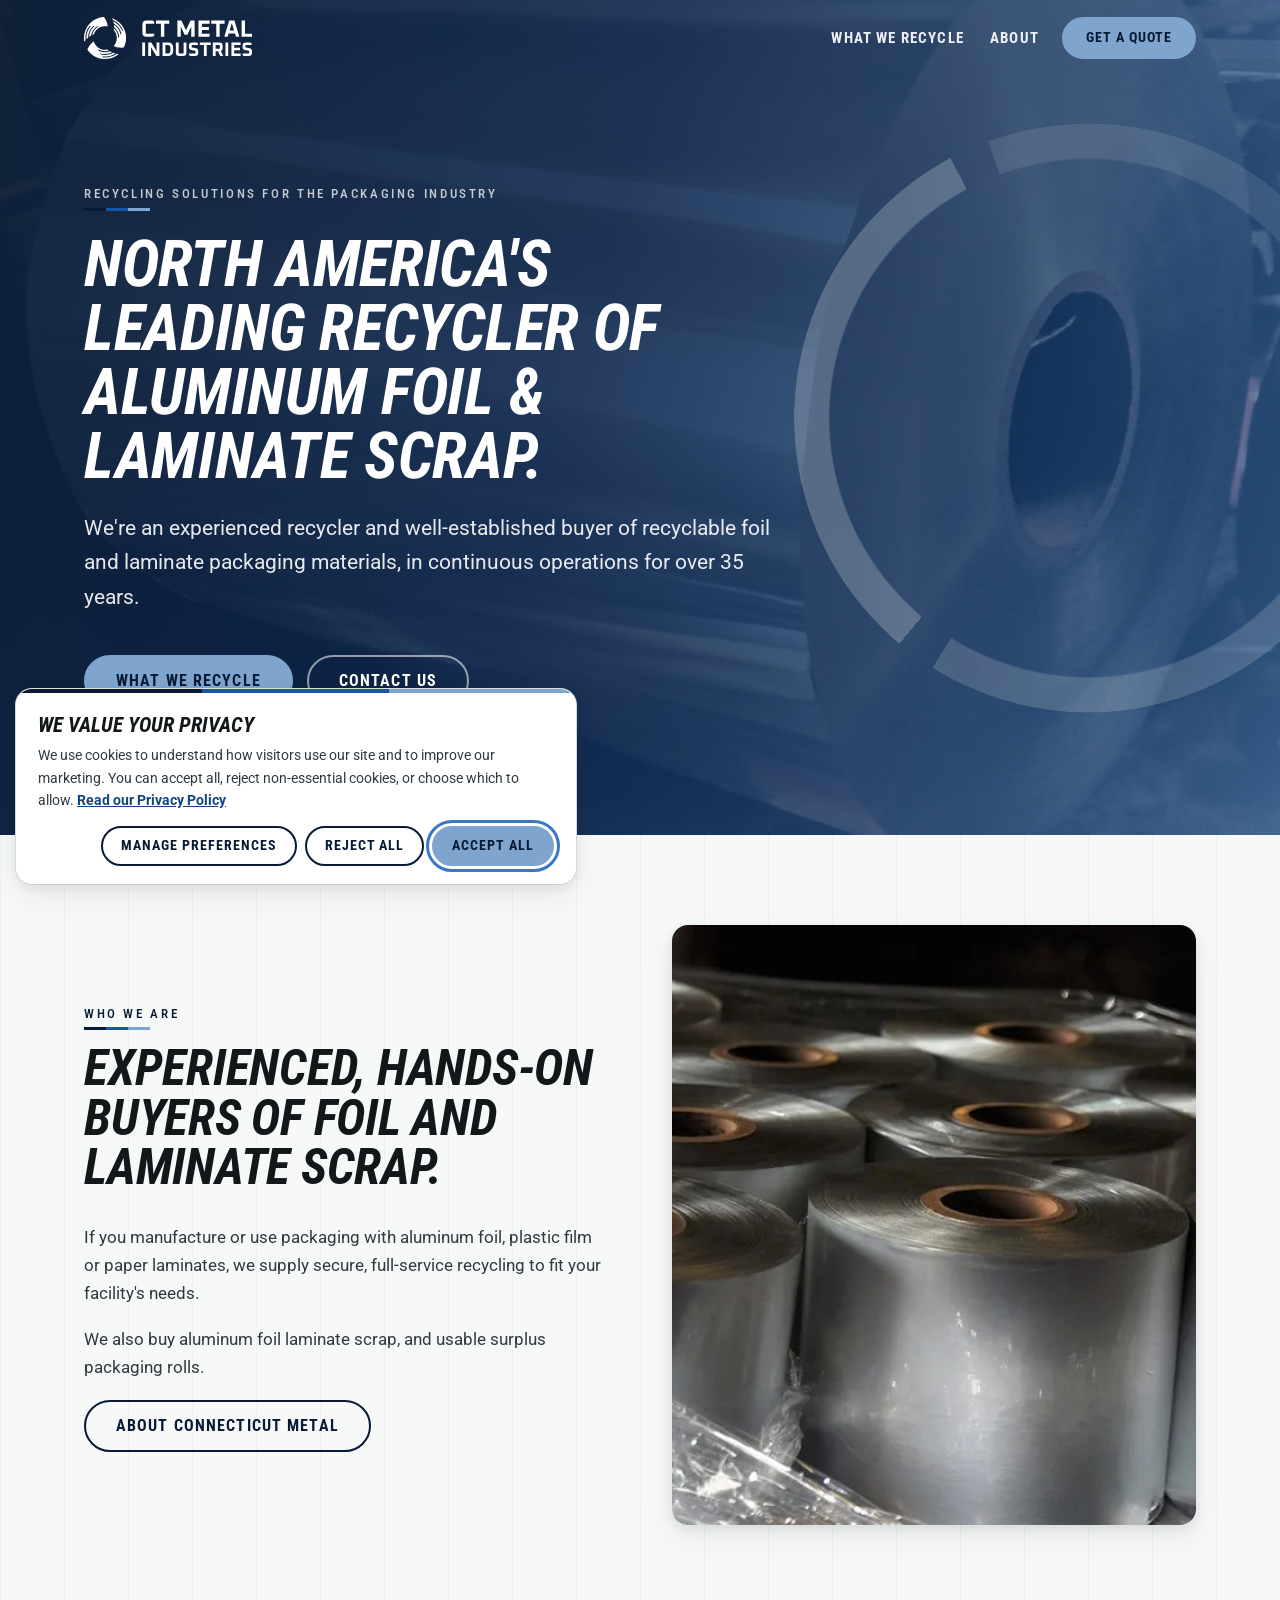
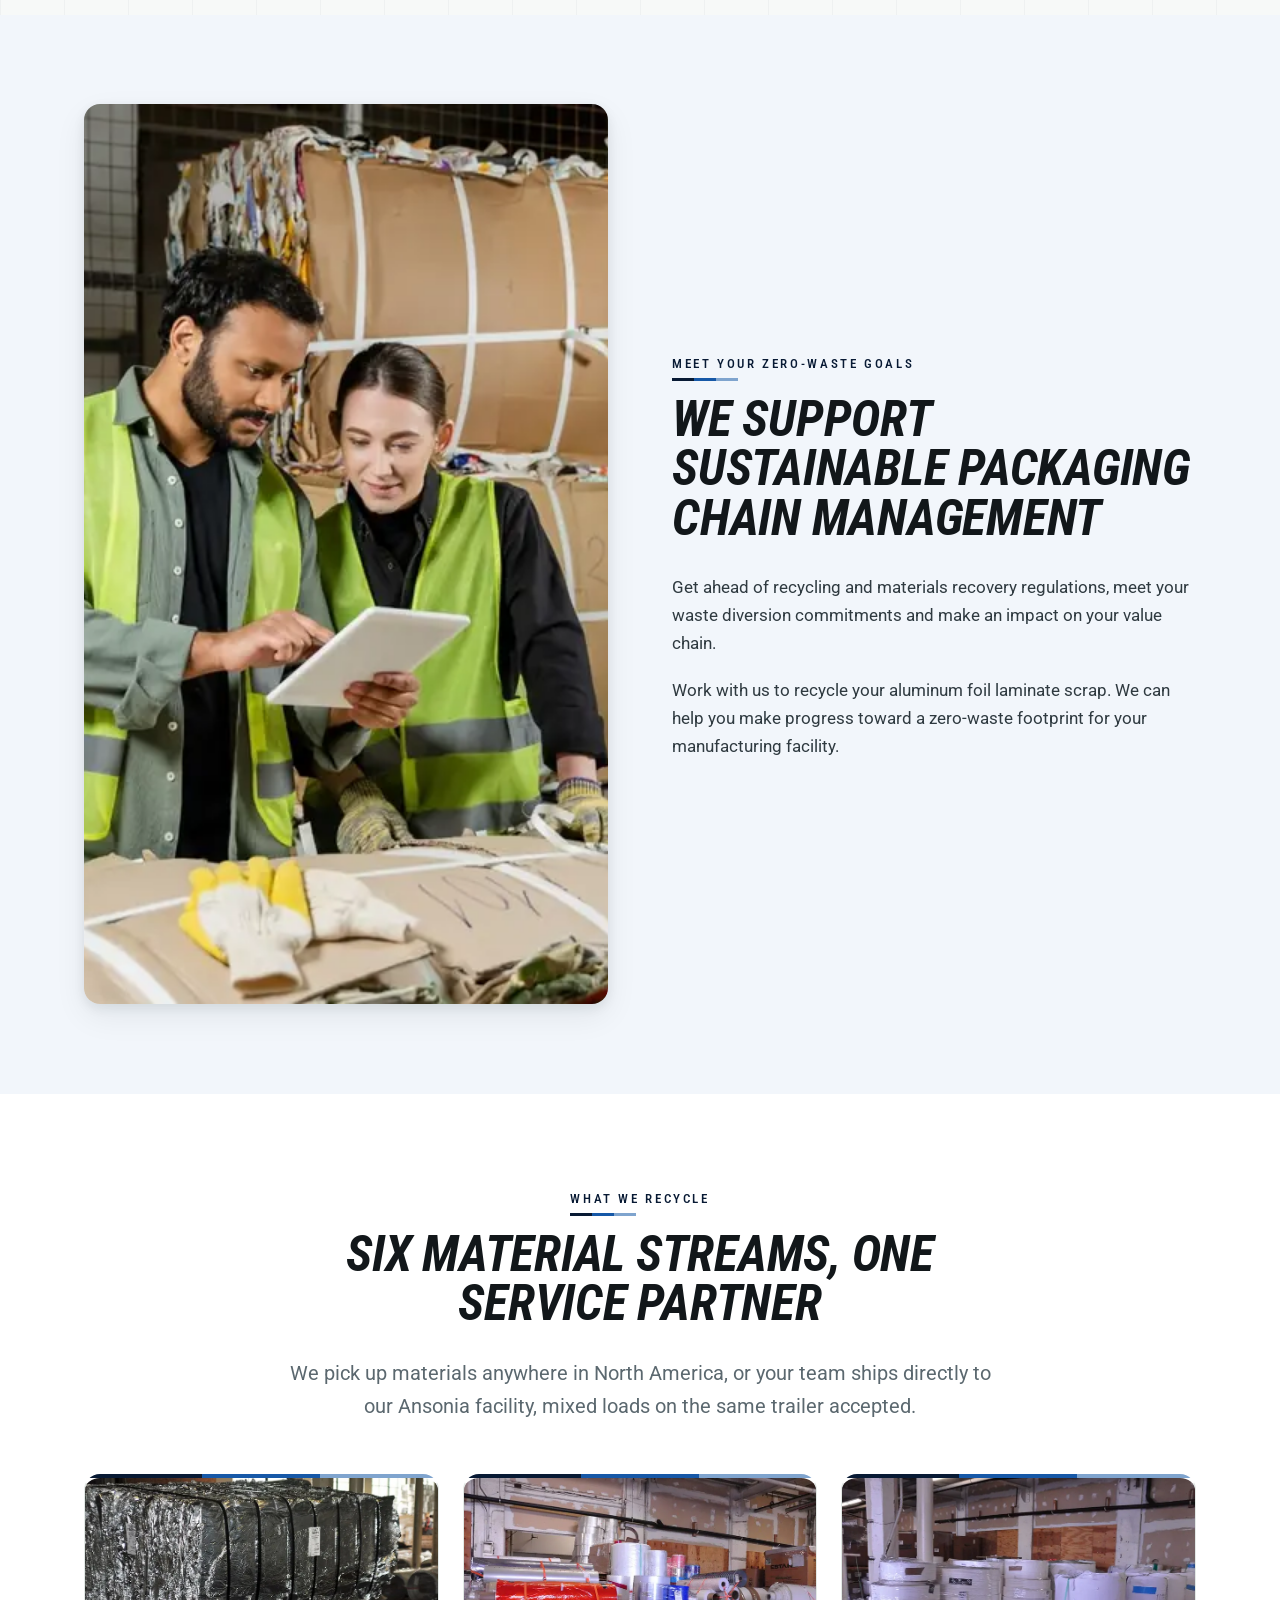
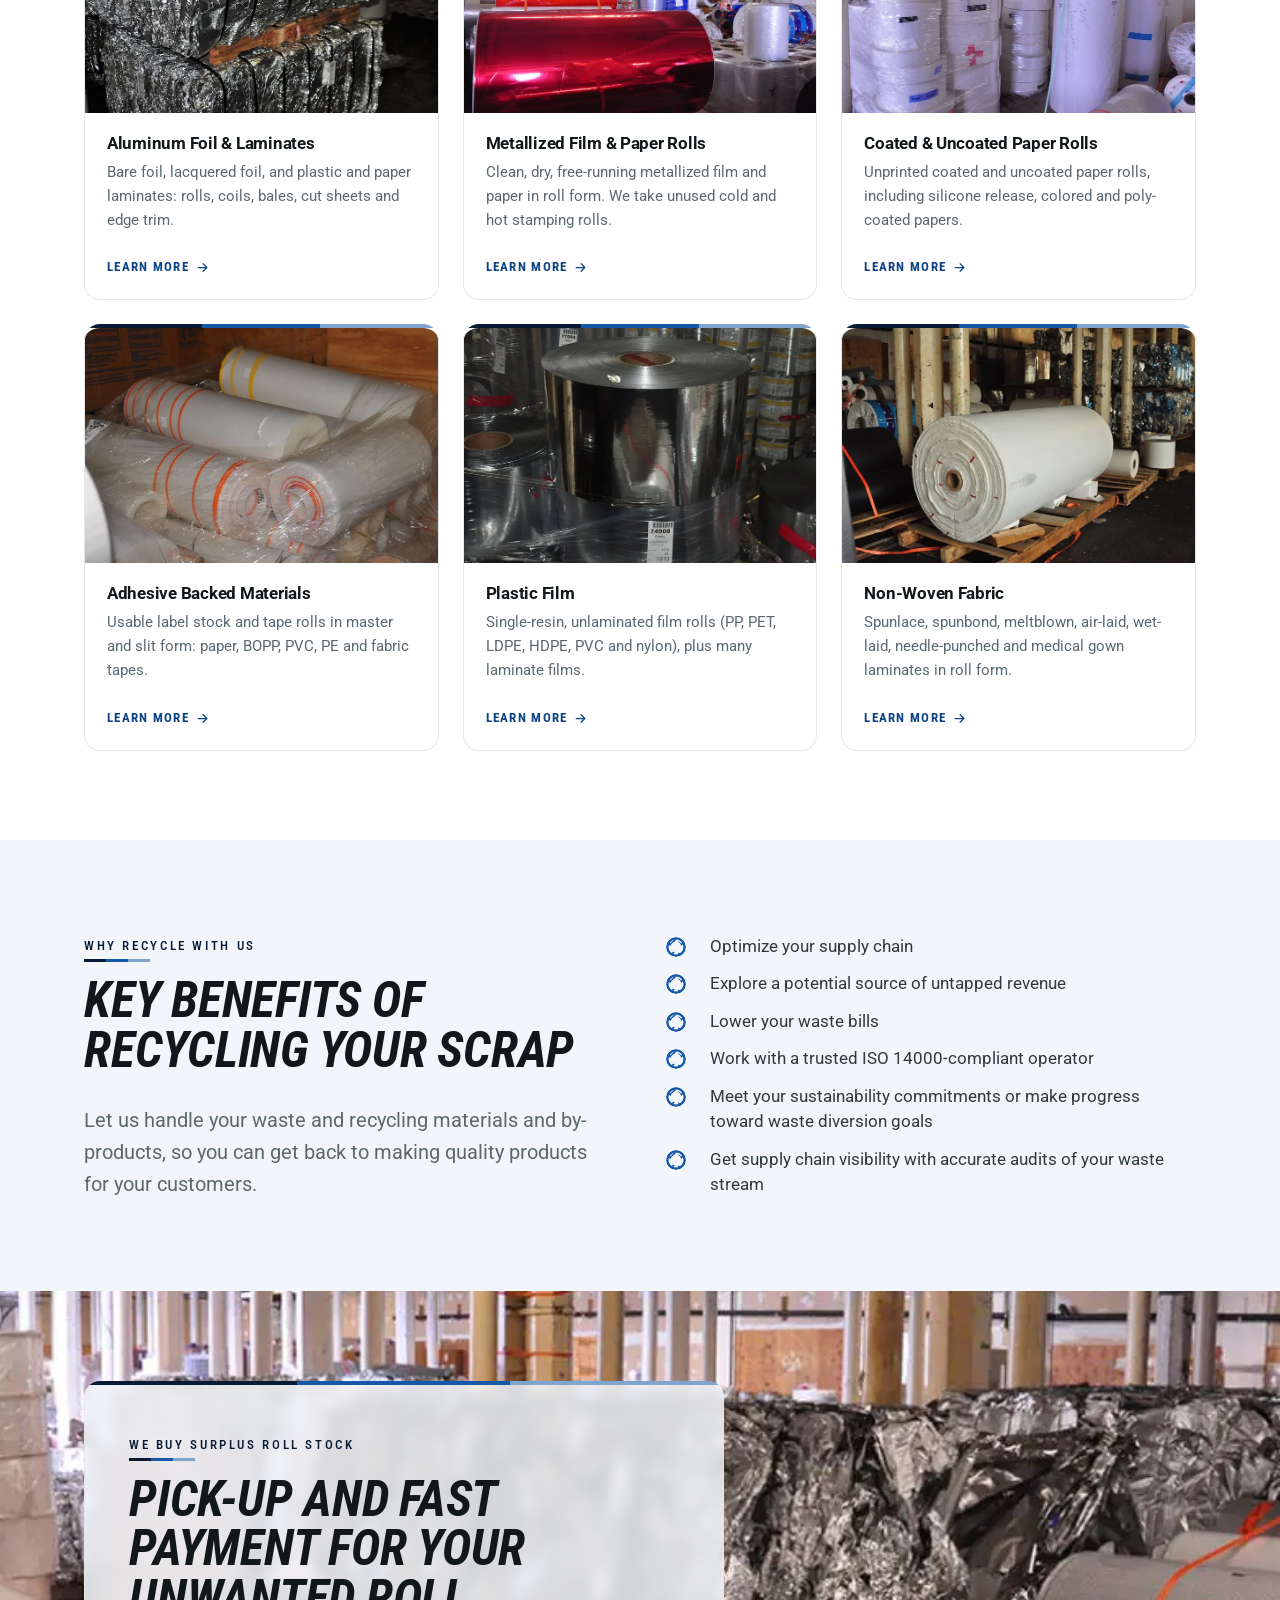
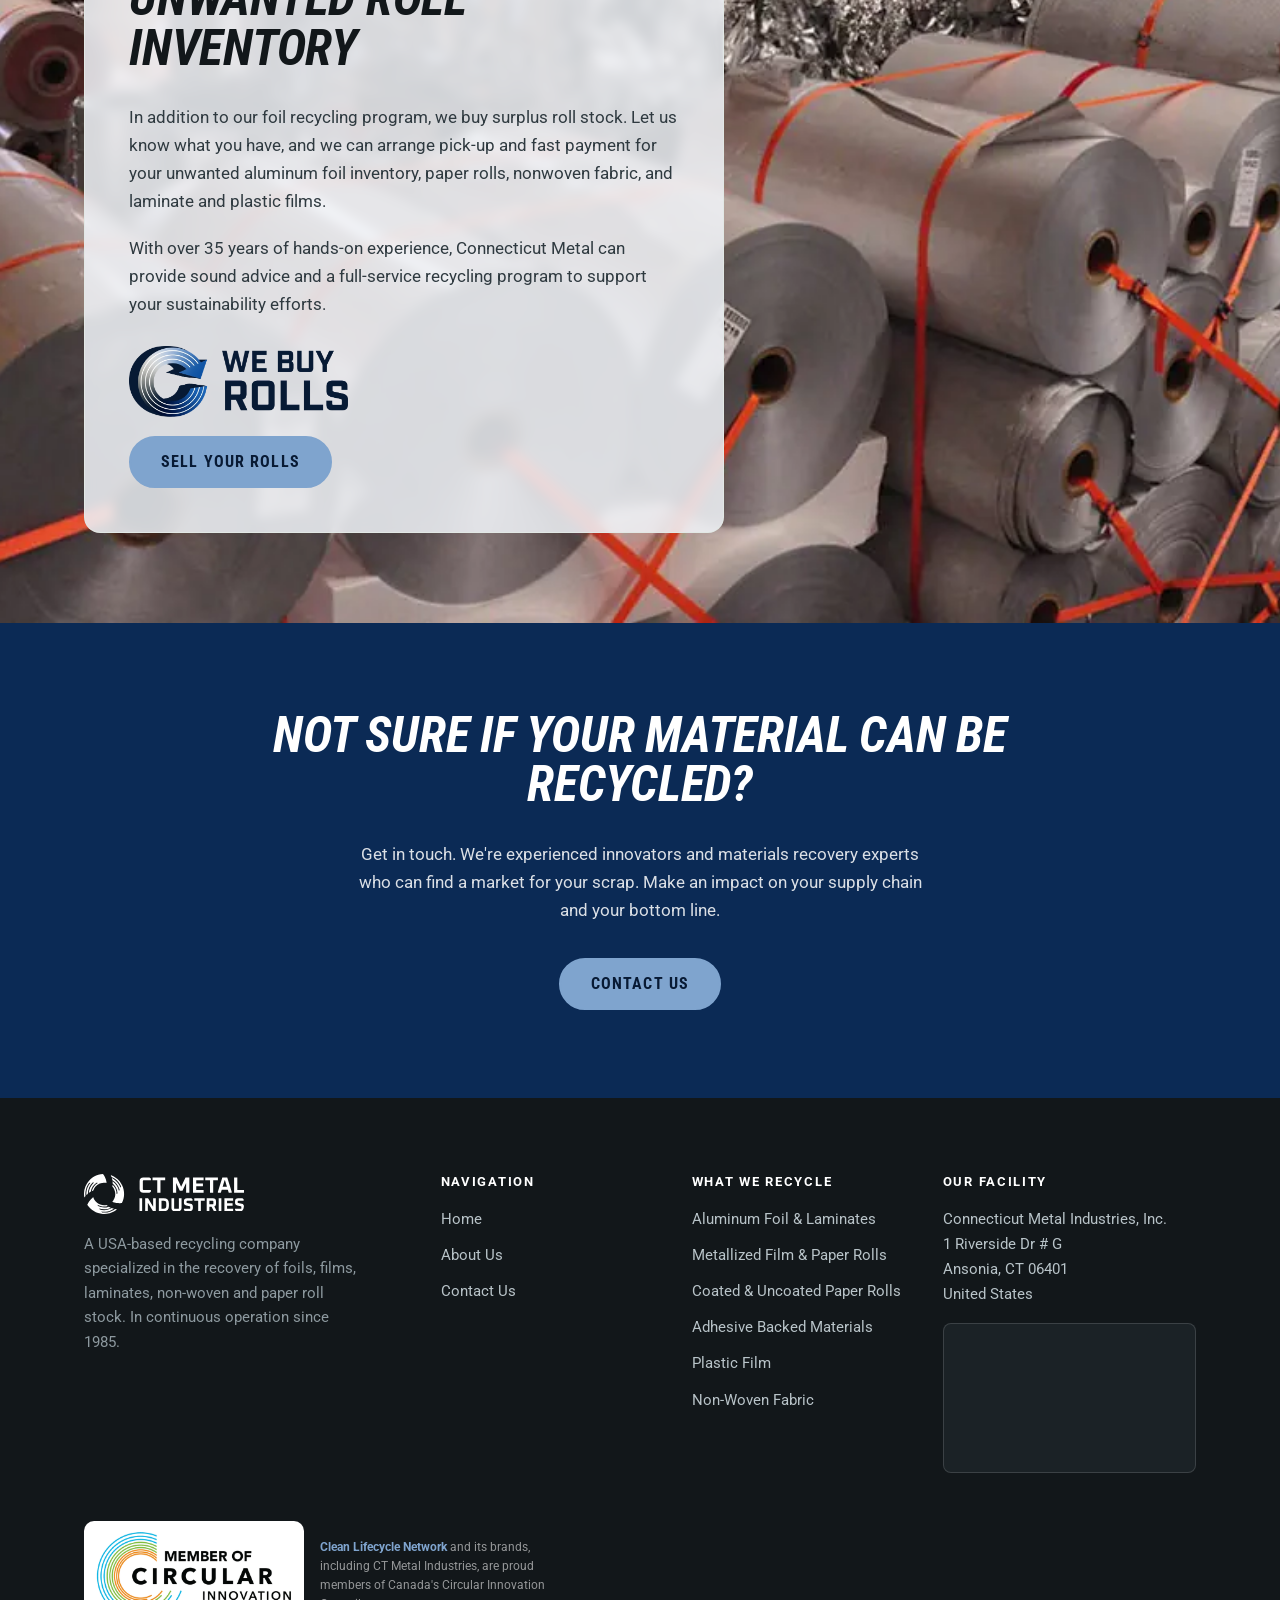
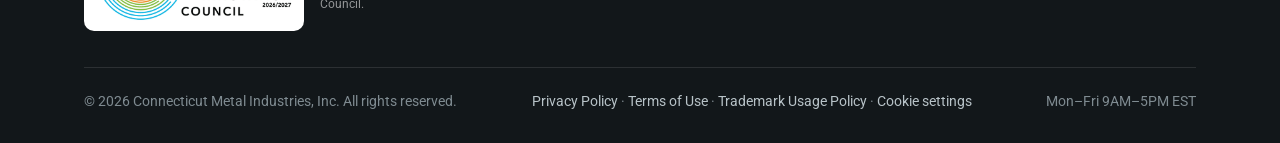
==== index.html @ dabd3f5a "Optimize images, fix Lighthouse findings and HubSpot error styling - Convert 46 photos to WebP sized" ====
<!DOCTYPE html>
<html lang="en">
<head>
<meta charset="utf-8">
<meta name="viewport" content="width=device-width, initial-scale=1">
<title>Aluminum Foil &amp; Laminate Recycling | CT Metal Industries</title>
<meta name="description" content="North America's leading recycler of aluminum foil and laminate scrap. We recover foil, film, paper and non-woven roll stock at our Ansonia, CT facility.">
<link rel="canonical" href="https://ctmetal.com/">
<meta property="og:type" content="website">
<meta property="og:site_name" content="CT Metal Industries">
<meta property="og:locale" content="en_US">
<meta property="og:title" content="Aluminum Foil &amp; Laminate Recycling | CT Metal Industries">
<meta property="og:description" content="North America's leading recycler of aluminum foil and laminate scrap. We recover foil, film, paper and non-woven roll stock at our Ansonia, CT facility.">
<meta property="og:url" content="https://ctmetal.com/">
<meta property="og:image" content="https://ctmetal.com/assets/img/og-image.jpg">
<meta property="og:image:width" content="1200">
<meta property="og:image:height" content="630">
<meta property="og:image:alt" content="CT Metal Industries: recycling solutions for the packaging industry">
<meta name="twitter:card" content="summary_large_image">
<meta name="twitter:title" content="Aluminum Foil &amp; Laminate Recycling | CT Metal Industries">
<meta name="twitter:description" content="North America's leading recycler of aluminum foil and laminate scrap. We recover foil, film, paper and non-woven roll stock at our Ansonia, CT facility.">
<meta name="twitter:image" content="https://ctmetal.com/assets/img/og-image.jpg">
<meta name="twitter:image:alt" content="CT Metal Industries: recycling solutions for the packaging industry">
<script type="application/ld+json">
{
  "@context": "https://schema.org",
  "@graph": [
    {
      "@type": [
        "Organization",
        "LocalBusiness"
      ],
      "@id": "https://ctmetal.com/#organization",
      "name": "Connecticut Metal Industries, Inc.",
      "alternateName": "CT Metal Industries",
      "url": "https://ctmetal.com/",
      "logo": "https://ctmetal.com/assets/img/icon-512.png",
      "image": "https://ctmetal.com/assets/img/og-image.jpg",
      "description": "Aluminum foil and laminate scrap recycler and buyer of foil, film, paper, non-woven and adhesive-backed roll stock.",
      "foundingDate": "1985",
      "founder": {
        "@type": "Person",
        "name": "Tom Mele",
        "jobTitle": "Founder and President"
      },
      "address": {
        "@type": "PostalAddress",
        "streetAddress": "1 Riverside Dr # G",
        "addressLocality": "Ansonia",
        "addressRegion": "CT",
        "postalCode": "06401",
        "addressCountry": "US"
      },
      "areaServed": "North America",
      "openingHoursSpecification": [
        {
          "@type": "OpeningHoursSpecification",
          "dayOfWeek": [
            "Monday",
            "Tuesday",
            "Wednesday",
            "Thursday",
            "Friday"
          ],
          "opens": "09:00",
          "closes": "17:00"
        }
      ],
      "sameAs": [
        "https://share.google/qVIx9EMf06MZnLXDO"
      ],
      "memberOf": {
        "@type": "Organization",
        "name": "Clean Lifecycle Network",
        "url": "https://www.clnenv.com"
      }
    },
    {
      "@type": "WebSite",
      "@id": "https://ctmetal.com/#website",
      "url": "https://ctmetal.com/",
      "name": "CT Metal Industries",
      "publisher": {
        "@id": "https://ctmetal.com/#organization"
      }
    }
  ]
}
</script>
<!-- Cookie consent: must load before the Google tag. HubSpot tracking loads from here after opt-in. -->
<script src="assets/js/consent.js?v=3026d7b6"></script>
<!-- Google tag (gtag.js) -->
<script async src="https://www.googletagmanager.com/gtag/js?id=G-C5FY2DNFJ9"></script>
<script>
  window.dataLayer = window.dataLayer || [];
  function gtag(){dataLayer.push(arguments);}
  gtag('js', new Date());
  gtag('config', 'G-C5FY2DNFJ9');
</script>
<link rel="preconnect" href="https://fonts.googleapis.com">
<link rel="preconnect" href="https://fonts.gstatic.com" crossorigin>
<link href="https://fonts.googleapis.com/css2?family=Roboto:wght@300;400;500;700;900&family=Roboto+Condensed:ital,wght@0,400;0,500;0,700;1,700&family=Roboto+Mono:wght@400;500;700&display=swap" rel="stylesheet">
<link rel="stylesheet" href="assets/css/styles.css?v=05bf1ddd">
<link rel="stylesheet" href="assets/css/brand.css?v=2f48b66b">
<link rel="icon" href="assets/img/favicon.svg" type="image/svg+xml">
<link rel="icon" href="assets/img/favicon-32.png" sizes="32x32" type="image/png">
<link rel="apple-touch-icon" href="assets/img/apple-touch-icon.png">

</head>
<body>
<a class="skip-link" href="#main">Skip to main content</a>
<header class="site-header site-header--overlay">
  <div class="wrap site-header__inner">
    <a class="brand" href="/" aria-label="CT Metal Industries, home"><img class="brand__light" src="assets/img/logo.svg" alt="CT Metal Industries" width="176" height="44"><img class="brand__dark" src="assets/img/logo-white.svg" alt="" aria-hidden="true" width="176" height="44"></a>
    <button class="nav__toggle" type="button" aria-expanded="false" aria-controls="site-nav" aria-label="Toggle navigation menu">
      <svg class="icon-open" viewBox="0 0 24 24" fill="none" stroke="currentColor" stroke-width="2" stroke-linecap="round" aria-hidden="true"><path d="M3 6h18M3 12h18M3 18h18"/></svg>
      <svg class="icon-close" viewBox="0 0 24 24" fill="none" stroke="currentColor" stroke-width="2" stroke-linecap="round" aria-hidden="true"><path d="M6 6l12 12M18 6L6 18"/></svg>
    </button>
    <nav class="site-nav" id="site-nav" aria-label="Main">
      <ul class="nav__list">
        <li><a href="/#recycle">What We Recycle</a></li>
        <li><a href="/about">About</a></li>
      </ul>
      <div class="nav__cta"><a class="btn btn--primary" href="/contact">Get a quote</a></div>
    </nav>
  </div>
</header>

<main id="main">

  <!-- HERO -->
  <section class="hero">
    <div class="hero__media"><img src="assets/img/hero-1400.webp" srcset="assets/img/hero.webp 800w, assets/img/hero-1400.webp 1400w, assets/img/hero-2000.webp 2000w" sizes="100vw" alt="" aria-hidden="true" width="2000" height="1435" fetchpriority="high"></div>
    <div class="wrap">
      <div class="hero__inner">
        <span class="eyebrow" style="color:rgba(255,255,255,.75);">Recycling solutions for the packaging industry</span>
        <h1>North America's leading recycler of aluminum foil &amp; laminate scrap.</h1>
        <p class="hero__sub">We're an experienced recycler and well-established buyer of recyclable foil and laminate packaging materials, in continuous operations for over 35 years.</p>
        <div class="hero__actions">
          <a class="btn btn--primary" href="#recycle">What we recycle</a>
          <a class="btn btn--ghost" href="/contact">Contact us</a>
        </div>
      </div>
    </div>
  </section>

  <!-- INTRO -->
  <section class="section section--tint">
    <div class="wrap">
      <div class="split">
        <div>
          <span class="eyebrow">Who we are</span>
          <h2>Experienced, hands-on buyers of foil and laminate scrap.</h2>
          <p>If you manufacture or use packaging with aluminum foil, plastic film or paper laminates, we supply secure, full-service recycling to fit your facility's needs.</p>
          <p>We also buy aluminum foil laminate scrap, and usable surplus packaging rolls.</p>
          <a class="btn btn--outline" href="/about">About Connecticut Metal</a>
        </div>
        <div class="split__media"><img src="assets/img/foil3.webp" alt="Rolls of aluminum foil scrap staged for recycling" width="800" height="600" loading="lazy"></div>
      </div>
    </div>
  </section>

  <!-- GOALS -->
  <section class="section section--green">
    <div class="wrap">
      <div class="split">
        <div class="split__media"><img src="assets/img/warehouse-team.webp" alt="Two workers in safety vests reviewing a tablet beside bales of recovered material in a warehouse" width="1200" height="900" loading="lazy"></div>
        <div>
          <span class="eyebrow">Meet your zero-waste goals</span>
          <h2>We support sustainable packaging chain management</h2>
          <p>Get ahead of recycling and materials recovery regulations, meet your waste diversion commitments and make an impact on your value chain.</p>
          <p>Work with us to recycle your aluminum foil laminate scrap. We can help you make progress toward a zero-waste footprint for your manufacturing facility.</p>
        </div>
      </div>
    </div>
  </section>

  <!-- WHAT WE RECYCLE -->
  <section class="section" id="recycle">
    <div class="wrap">
      <div class="section-head section-head--center">
        <span class="eyebrow">What We Recycle</span>
        <h2>Six Material Streams, One Service Partner</h2>
        <p class="lede">We pick up materials anywhere in North America, or your team ships directly to our Ansonia facility, mixed loads on the same trailer accepted.</p>
      </div>
      <div class="media-cards">
        <a class="mcard" href="/aluminum-foil-and-laminates">
          <div class="mcard__img"><img src="assets/img/foil2.webp" alt="Aluminum Foil & Laminates" width="600" height="400" loading="lazy"></div>
          <div class="mcard__body"><h3>Aluminum Foil &amp; Laminates</h3><p>Bare foil, lacquered foil, and plastic and paper laminates: rolls, coils, bales, cut sheets and edge trim.</p><span class="mcard__lk">Learn more <svg viewBox="0 0 24 24" fill="none" stroke="currentColor" stroke-width="2" stroke-linecap="round" stroke-linejoin="round" aria-hidden="true"><path d="M5 12h14M13 6l6 6-6 6"/></svg></span></div>
        </a>
        <a class="mcard" href="/metallized-film-and-paper-rolls">
          <div class="mcard__img"><img src="assets/img/plasticFilm1.webp" alt="Metallized Film & Paper Rolls" width="600" height="400" loading="lazy"></div>
          <div class="mcard__body"><h3>Metallized Film &amp; Paper Rolls</h3><p>Clean, dry, free-running metallized film and paper in roll form. We take unused cold and hot stamping rolls.</p><span class="mcard__lk">Learn more <svg viewBox="0 0 24 24" fill="none" stroke="currentColor" stroke-width="2" stroke-linecap="round" stroke-linejoin="round" aria-hidden="true"><path d="M5 12h14M13 6l6 6-6 6"/></svg></span></div>
        </a>
        <a class="mcard" href="/coated-and-uncoated-paper-rolls">
          <div class="mcard__img"><img src="assets/img/paper1.webp" alt="Coated & Uncoated Paper Rolls" width="600" height="400" loading="lazy"></div>
          <div class="mcard__body"><h3>Coated &amp; Uncoated Paper Rolls</h3><p>Unprinted coated and uncoated paper rolls, including silicone release, colored and poly-coated papers.</p><span class="mcard__lk">Learn more <svg viewBox="0 0 24 24" fill="none" stroke="currentColor" stroke-width="2" stroke-linecap="round" stroke-linejoin="round" aria-hidden="true"><path d="M5 12h14M13 6l6 6-6 6"/></svg></span></div>
        </a>
        <a class="mcard" href="/adhesive-backed-materials">
          <div class="mcard__img"><img src="assets/img/adhesive1.webp" alt="Adhesive Backed Materials" width="600" height="400" loading="lazy"></div>
          <div class="mcard__body"><h3>Adhesive Backed Materials</h3><p>Usable label stock and tape rolls in master and slit form: paper, BOPP, PVC, PE and fabric tapes.</p><span class="mcard__lk">Learn more <svg viewBox="0 0 24 24" fill="none" stroke="currentColor" stroke-width="2" stroke-linecap="round" stroke-linejoin="round" aria-hidden="true"><path d="M5 12h14M13 6l6 6-6 6"/></svg></span></div>
        </a>
        <a class="mcard" href="/plastic-film">
          <div class="mcard__img"><img src="assets/img/plasticFilm8.webp" alt="Plastic Film" width="600" height="400" loading="lazy"></div>
          <div class="mcard__body"><h3>Plastic Film</h3><p>Single-resin, unlaminated film rolls (PP, PET, LDPE, HDPE, PVC and nylon), plus many laminate films.</p><span class="mcard__lk">Learn more <svg viewBox="0 0 24 24" fill="none" stroke="currentColor" stroke-width="2" stroke-linecap="round" stroke-linejoin="round" aria-hidden="true"><path d="M5 12h14M13 6l6 6-6 6"/></svg></span></div>
        </a>
        <a class="mcard" href="/non-woven-fabric">
          <div class="mcard__img"><img src="assets/img/fabric1.webp" alt="Non-Woven Fabric" width="600" height="400" loading="lazy"></div>
          <div class="mcard__body"><h3>Non-Woven Fabric</h3><p>Spunlace, spunbond, meltblown, air-laid, wet-laid, needle-punched and medical gown laminates in roll form.</p><span class="mcard__lk">Learn more <svg viewBox="0 0 24 24" fill="none" stroke="currentColor" stroke-width="2" stroke-linecap="round" stroke-linejoin="round" aria-hidden="true"><path d="M5 12h14M13 6l6 6-6 6"/></svg></span></div>
        </a>
      </div>
    </div>
  </section>

  <!-- BENEFITS -->
  <section class="section section--green">
    <div class="wrap">
      <div class="two-col" style="align-items:center;">
        <div>
          <span class="eyebrow">Why Recycle with Us</span>
          <h2>Key Benefits of Recycling your Scrap</h2>
          <p class="lede">Let us handle your waste and recycling materials and by-products, so you can get back to making quality products for your customers.</p>
        </div>
        <ul class="list-check">
          <li><svg viewBox="0 0 24 24" fill="none" stroke="currentColor" stroke-width="3.2" stroke-linecap="round" stroke-linejoin="round" aria-hidden="true"><path d="M20 6L9 17l-5-5"/></svg> Optimize your supply chain</li>
          <li><svg viewBox="0 0 24 24" fill="none" stroke="currentColor" stroke-width="3.2" stroke-linecap="round" stroke-linejoin="round" aria-hidden="true"><path d="M20 6L9 17l-5-5"/></svg> Explore a potential source of untapped revenue</li>
          <li><svg viewBox="0 0 24 24" fill="none" stroke="currentColor" stroke-width="3.2" stroke-linecap="round" stroke-linejoin="round" aria-hidden="true"><path d="M20 6L9 17l-5-5"/></svg> Lower your waste bills</li>
          <li><svg viewBox="0 0 24 24" fill="none" stroke="currentColor" stroke-width="3.2" stroke-linecap="round" stroke-linejoin="round" aria-hidden="true"><path d="M20 6L9 17l-5-5"/></svg> Work with a trusted ISO 14000-compliant operator</li>
          <li><svg viewBox="0 0 24 24" fill="none" stroke="currentColor" stroke-width="3.2" stroke-linecap="round" stroke-linejoin="round" aria-hidden="true"><path d="M20 6L9 17l-5-5"/></svg> Meet your sustainability commitments or make progress toward waste diversion goals</li>
          <li><svg viewBox="0 0 24 24" fill="none" stroke="currentColor" stroke-width="3.2" stroke-linecap="round" stroke-linejoin="round" aria-hidden="true"><path d="M20 6L9 17l-5-5"/></svg> Get supply chain visibility with accurate audits of your waste stream</li>
        </ul>
      </div>
    </div>
  </section>

  <!-- SURPLUS -->
  <section class="section surplus">
    <div class="wrap">
      <div class="cta-block">
        <span class="eyebrow">We Buy Surplus roll stock</span>
        <h2>Pick-up and fast payment for your unwanted roll inventory</h2>
        <p>In addition to our foil recycling program, we buy surplus roll stock. Let us know what you have, and we can arrange pick-up and fast payment for your unwanted aluminum foil inventory, paper rolls, nonwoven fabric, and laminate and plastic films.</p>
        <p>With over 35 years of hands-on experience, Connecticut Metal can provide sound advice and a full-service recycling program to support your sustainability efforts.</p>
        <div class="cta-block__action">
          <a class="wbr-logo" href="https://www.webuyrolls.com/" target="_blank" rel="noopener"><img src="assets/img/we-buy-rolls-logo.webp" alt="We Buy Rolls (opens in a new window)" width="800" height="263" loading="lazy"></a>
          <a class="btn btn--primary" href="https://www.webuyrolls.com/" target="_blank" rel="noopener">Sell your rolls<span class="visually-hidden"> (opens in a new window)</span></a>
        </div>
      </div>
    </div>
  </section>

  <section class="cta-band">
    <div class="wrap wrap--narrow">
      <h2>Not sure if your material can be recycled?</h2>
      <p>Get in touch. We're experienced innovators and materials recovery experts who can find a market for your scrap. Make an impact on your supply chain and your bottom line.</p>
      <div class="cta-band__actions">
        <a class="btn btn--primary" href="/contact#quote">Contact us</a>
      </div>
    </div>
  </section>
</main>

<footer class="site-footer">
  <div class="wrap">
    <div class="footer__grid">
      <div class="footer__brand">
        <img class="footer__logo--white" src="assets/img/logo-white.svg" alt="CT Metal Industries" width="160" height="40" loading="lazy">
        <p>A USA-based recycling company specialized in the recovery of foils, films, laminates, non-woven and paper roll stock. In continuous operation since 1985.</p>
      </div>
      <div>
        <h3>Navigation</h3>
        <ul>
          <li><a href="/">Home</a></li>
          <li><a href="/about">About Us</a></li>
          <li><a href="/contact">Contact Us</a></li>
        </ul>
      </div>
      <div>
        <h3>What we recycle</h3>
        <ul>
          <li><a href="/aluminum-foil-and-laminates">Aluminum Foil &amp; Laminates</a></li>
          <li><a href="/metallized-film-and-paper-rolls">Metallized Film &amp; Paper Rolls</a></li>
          <li><a href="/coated-and-uncoated-paper-rolls">Coated &amp; Uncoated Paper Rolls</a></li>
          <li><a href="/adhesive-backed-materials">Adhesive Backed Materials</a></li>
          <li><a href="/plastic-film">Plastic Film</a></li>
          <li><a href="/non-woven-fabric">Non-Woven Fabric</a></li>
        </ul>
      </div>
      <div>
        <h3>Our Facility</h3>
        <address>Connecticut Metal Industries, Inc.<br>1 Riverside Dr # G<br>Ansonia, CT 06401<br>United States</address>
        <iframe class="footer__map" title="Map of Connecticut Metal Industries, Inc., 1 Riverside Dr # G, Ansonia, CT" src="https://maps.google.com/maps?q=1+Riverside+Dr+%23+G,+Ansonia,+CT+06401,+United+States&amp;z=15&amp;output=embed" loading="lazy" referrerpolicy="no-referrer-when-downgrade"></iframe>
      </div>
    </div>
    <div class="footer__network">
      <div class="footer__network-badge">
        <img src="assets/img/circular-innovation-council-member.png" alt="Member of Circular Innovation Council 2026/2027" width="640" height="300" loading="lazy">
        <p><a href="https://clnenv.com" target="_blank" rel="noopener">Clean Lifecycle Network<span class="visually-hidden"> (opens in a new window)</span></a> and its brands, including CT Metal Industries, are proud members of Canada's Circular Innovation Council.</p>
      </div>
    </div>
    <div class="footer__bottom">
      <span>&copy; <span id="year">2026</span> Connecticut Metal Industries, Inc. All rights reserved.</span>
      <span class="footer__legal-links"><a href="/privacy-policy">Privacy Policy</a> &middot; <a href="/terms-of-use">Terms of Use</a> &middot; <a href="/trademark-usage-policy">Trademark Usage Policy</a> &middot; <button type="button" class="footer__cookie-link" data-cookie-settings>Cookie settings</button></span>
      <span>Mon&ndash;Fri 9AM&ndash;5PM EST</span>
    </div>
  </div>
</footer>
<script src="assets/js/main.js?v=e0b4fc1c"></script>
<script>document.getElementById('year').textContent = new Date().getFullYear();</script>
</body>
</html>
---- assets/css/styles.css ----
/* ===========================================================
   Min-Tech — shared stylesheet
   =========================================================== */

/* ---------- Design tokens ---------- */
:root {
  --green-900: #00301d;
  --green-800: #004b2d;
  --green-700: #00693e;
  --green-600: #008951;   /* brand green, sampled from logo */
  --green-500: #17a366;
  --green-100: #e4f4ec;
  --green-50:  #f2faf6;

  --ink-900: #12171a;
  --ink-700: #2f3a40;
  --ink-500: #5b686f;
  --ink-300: #97a3a9;
  --line:    #e2e8e5;

  --paper:   #ffffff;
  --paper-2: #f7f9f8;

  --font: "Roboto", -apple-system, BlinkMacSystemFont, "Segoe UI", Arial, sans-serif;
  --font-cond: "Roboto Condensed", "Roboto", Arial Narrow, sans-serif;

  --wrap: 1160px;
  --gutter: 24px;
  --radius: 10px;
  --radius-lg: 16px;

  --shadow-sm: 0 1px 2px rgba(18,23,26,.06), 0 2px 8px rgba(18,23,26,.05);
  --shadow-md: 0 4px 12px rgba(18,23,26,.08), 0 12px 32px rgba(18,23,26,.07);

  --header-h: 76px;

  /* hero / page-hero scrim (override per brand) */
  --scrim-a: rgba(0,42,26,.94); --scrim-b: rgba(0,60,37,.86); --scrim-c: rgba(0,80,49,.62);
  --pscrim-a: rgba(0,48,29,.93); --pscrim-b: rgba(0,88,54,.78);
}

/* ---------- Reset / base ---------- */
*, *::before, *::after { box-sizing: border-box; }
html { scroll-behavior: smooth; -webkit-text-size-adjust: 100%; scroll-padding-top: calc(var(--header-h) + 16px); }
body {
  margin: 0;
  font-family: var(--font);
  font-size: 17px;
  line-height: 1.65;
  color: var(--ink-700);
  background: var(--paper);
  -webkit-font-smoothing: antialiased;
}
img { max-width: 100%; display: block; }
a { color: var(--green-700); }

h1, h2, h3, h4 {
  font-family: var(--font);
  color: var(--ink-900);
  line-height: 1.18;
  margin: 0 0 .6em;
  font-weight: 700;
  letter-spacing: -0.015em;
}
h1 { font-size: clamp(2.1rem, 1.3rem + 3.4vw, 3.5rem); }
h2 { font-size: clamp(1.6rem, 1.15rem + 1.9vw, 2.35rem); }
h3 { font-size: clamp(1.15rem, 1rem + .6vw, 1.4rem); }
p { margin: 0 0 1.1em; }
p:last-child { margin-bottom: 0; }

:focus-visible {
  outline: 3px solid var(--green-500);
  outline-offset: 3px;
  border-radius: 4px;
}

.skip-link {
  position: absolute; left: -9999px; top: 0; z-index: 200;
  background: var(--green-700); color: #fff;
  padding: 12px 20px; font-weight: 500; border-radius: 0 0 8px 0;
}
.skip-link:focus { left: 0; }

/* ---------- Layout helpers ---------- */
.wrap { width: 100%; max-width: var(--wrap); margin-inline: auto; padding-inline: var(--gutter); }
.wrap--narrow { max-width: 820px; }
.section { padding: clamp(56px, 7vw, 96px) 0; }
.section--tint { background: var(--paper-2); }
.section--green { background: var(--green-50); }

.eyebrow {
  display: inline-block;
  font-size: .8rem; font-weight: 700; letter-spacing: .14em;
  text-transform: uppercase; color: var(--green-700);
  margin-bottom: 14px;
}
.lede { font-size: clamp(1.05rem, 1rem + .35vw, 1.22rem); color: var(--ink-500); }

.section-head { max-width: 720px; margin-bottom: clamp(32px, 4vw, 52px); }
.section-head--center { margin-inline: auto; text-align: center; }

/* ---------- Buttons ---------- */
.btn {
  display: inline-flex; align-items: center; gap: 10px;
  font: 500 1rem/1 var(--font);
  padding: 15px 28px; border-radius: 8px;
  text-decoration: none; border: 2px solid transparent;
  cursor: pointer; transition: background .18s ease, color .18s ease, border-color .18s ease, transform .18s ease;
}
.btn:hover { transform: translateY(-1px); }
.btn--primary { background: var(--green-600); color: #fff; }
.btn--primary:hover { background: var(--green-700); }
.btn--ghost { background: transparent; color: #fff; border-color: rgba(255,255,255,.6); }
.btn--ghost:hover { background: rgba(255,255,255,.14); border-color: #fff; }
.btn--outline { background: transparent; color: var(--green-700); border-color: var(--green-600); }
.btn--outline:hover { background: var(--green-600); color: #fff; }

/* ===========================================================
   Header / navigation
   =========================================================== */
.site-header {
  position: sticky; top: 0; z-index: 100;
  /* frosted glass */
  background: rgba(255,255,255,.62);
  -webkit-backdrop-filter: saturate(185%) blur(18px);
  backdrop-filter: saturate(185%) blur(18px);
  border-bottom: 1px solid rgba(226,232,229,.7);
  box-shadow: 0 1px 24px rgba(18,23,26,.05);
  transition: background .3s ease, border-color .3s ease, box-shadow .3s ease;
}
/* Over-the-hero state: header floats transparently until the user scrolls */
.site-header--overlay {
  position: fixed; left: 0; right: 0; top: 0;
  background: transparent;
  -webkit-backdrop-filter: none; backdrop-filter: none;
  border-bottom-color: transparent;
  box-shadow: none;
}
.site-header--overlay .nav__list a { color: rgba(255,255,255,.92); }
.site-header--overlay .nav__list a:hover { color: #fff; }
.site-header--overlay .nav__list a[aria-current="page"] { color: #fff; }
.site-header--overlay .nav__toggle { color: #fff; border-color: rgba(255,255,255,.45); }
.site-header--overlay .brand img {
  background: rgba(255,255,255,.92); padding: 5px 9px; border-radius: 5px;
}
/* Scrolled: glass kicks in */
.site-header.is-stuck {
  position: fixed;
  background: rgba(255,255,255,.62);
  -webkit-backdrop-filter: saturate(185%) blur(18px);
  backdrop-filter: saturate(185%) blur(18px);
  border-bottom-color: rgba(226,232,229,.7);
  box-shadow: 0 1px 24px rgba(18,23,26,.05);
}
.site-header.is-stuck .nav__list a { color: var(--ink-700); }
.site-header.is-stuck .nav__list a:hover { color: var(--green-700); }
.site-header.is-stuck .nav__list a[aria-current="page"] { color: var(--green-700); }
.site-header.is-stuck .nav__toggle { color: var(--ink-900); border-color: var(--line); }
.site-header.is-stuck .brand img { background: none; padding: 0; }

/* Fallback for browsers without backdrop-filter */
@supports not ((backdrop-filter: blur(1px)) or (-webkit-backdrop-filter: blur(1px))) {
  .site-header, .site-header.is-stuck { background: rgba(255,255,255,.97); }
}
.site-header__inner {
  display: flex; align-items: center; justify-content: space-between;
  gap: 24px; height: var(--header-h);
}
.brand { display: flex; align-items: center; flex-shrink: 0; }
.brand img { height: 42px; width: auto; }

.nav__toggle {
  display: none; align-items: center; justify-content: center;
  width: 44px; height: 44px; padding: 0;
  background: none; border: 1px solid var(--line); border-radius: 8px;
  cursor: pointer; color: var(--ink-900);
}
.nav__toggle svg { width: 22px; height: 22px; }
.nav__toggle .icon-close { display: none; }
.nav__toggle[aria-expanded="true"] .icon-open { display: none; }
.nav__toggle[aria-expanded="true"] .icon-close { display: block; }

.site-nav { display: flex; align-items: center; }
.nav__list {
  display: flex; align-items: center; gap: 4px;
  list-style: none; margin: 0; padding: 0;
}
.nav__list a {
  display: block; padding: 10px 14px; border-radius: 7px;
  font-size: .97rem; font-weight: 500; text-decoration: none;
  color: var(--ink-700); white-space: nowrap;
  transition: color .16s ease, background .16s ease;
}
.nav__list a:hover { color: var(--green-700); }
.nav__list a[aria-current="page"] { color: var(--green-700); font-weight: 700; }
.nav__cta { margin-left: 12px; }
.nav__cta .btn { padding: 12px 22px; font-size: .95rem; white-space: nowrap; }

@media (max-width: 900px) {
  .nav__toggle { display: inline-flex; }
  .site-nav {
    position: absolute; left: 0; right: 0; top: 100%;
    background: rgba(255,255,255,.93);
    -webkit-backdrop-filter: saturate(185%) blur(20px);
    backdrop-filter: saturate(185%) blur(20px);
    border-bottom: 1px solid var(--line);
    box-shadow: var(--shadow-md);
    display: none; padding: 12px var(--gutter) 22px;
  }
  .site-nav.is-open { display: block; }
  .site-header--overlay .site-nav.is-open .nav__list a { color: var(--ink-700); }
  .site-header--overlay .site-nav.is-open .nav__list a[aria-current="page"] { color: var(--green-700); }
  .nav__list { flex-direction: column; align-items: stretch; gap: 2px; }
  .nav__list a { padding: 14px 12px; font-size: 1.05rem; border-bottom: 1px solid var(--line); border-radius: 0; }
  .nav__cta { margin: 16px 0 0; }
  .nav__cta .btn { width: 100%; justify-content: center; }
}

/* ===========================================================
   Hero
   =========================================================== */
.hero {
  position: relative;
  color: #fff;
  background: var(--green-900);
  overflow: hidden;
}
.hero__media {
  position: absolute; inset: 0;
}
.hero__media img { width: 100%; height: 100%; object-fit: cover; }
.hero__media::after {
  content: ""; position: absolute; inset: 0;
  background: linear-gradient(105deg, var(--scrim-a) 0%, var(--scrim-b) 45%, var(--scrim-c) 100%);
}
.hero__inner {
  position: relative; z-index: 1;
  padding: calc(var(--header-h) + clamp(64px, 8vw, 112px)) 0 clamp(72px, 10vw, 128px);
  max-width: 760px;
}
.hero h1 { color: #fff; margin-bottom: .35em; }
.hero__sub {
  font-size: clamp(1.05rem, 1rem + .45vw, 1.3rem);
  color: rgba(255,255,255,.9);
  margin-bottom: 2em;
  max-width: 60ch;
}
.hero__actions { display: flex; flex-wrap: wrap; gap: 14px; }

.hero__badge {
  display: inline-flex; align-items: center; gap: 9px;
  background: rgba(255,255,255,.13);
  border: 1px solid rgba(255,255,255,.28);
  color: #fff; border-radius: 100px;
  padding: 8px 18px 8px 14px; margin-bottom: 26px;
  font-size: .84rem; font-weight: 500; letter-spacing: .06em; text-transform: uppercase;
}
.hero__badge svg { width: 16px; height: 16px; flex-shrink: 0; }

/* Page hero (interior pages) */
.page-hero {
  position: relative; color: #fff; background: var(--green-800); overflow: hidden;
}
.page-hero__media { position: absolute; inset: 0; }
.page-hero__media img { width: 100%; height: 100%; object-fit: cover; }
.page-hero__media::after {
  content: ""; position: absolute; inset: 0;
  background: linear-gradient(100deg, var(--pscrim-a), var(--pscrim-b));
}
.page-hero__inner { position: relative; z-index: 1; padding: clamp(56px, 7vw, 92px) 0; max-width: 760px; }
.page-hero h1 { color: #fff; }
.page-hero p { color: rgba(255,255,255,.9); font-size: clamp(1.02rem,1rem+.3vw,1.18rem); margin-bottom: 0; }
.page-hero .eyebrow { color: rgba(255,255,255,.75); }

/* Breadcrumb */
.crumbs { position: relative; z-index: 1; padding-top: 22px; font-size: .88rem; }
.crumbs ol { display: flex; flex-wrap: wrap; gap: 8px; list-style: none; margin: 0; padding: 0; }
.crumbs a { color: rgba(255,255,255,.82); text-decoration: none; }
.crumbs a:hover { color: #fff; text-decoration: underline; }
.crumbs li + li::before { content: "/"; margin-right: 8px; color: rgba(255,255,255,.45); }
.crumbs [aria-current="page"] { color: rgba(255,255,255,.62); }

/* ===========================================================
   Stats
   =========================================================== */
.stats {
  display: grid; gap: 1px;
  grid-template-columns: repeat(auto-fit, minmax(180px, 1fr));
  background: var(--line);
  border: 1px solid var(--line);
  border-radius: var(--radius-lg);
  overflow: hidden;
}
.stat { background: #fff; padding: 30px 26px; text-align: center; }
.stat__num {
  display: block; font-size: clamp(1.9rem, 1.4rem + 1.8vw, 2.7rem);
  font-weight: 700; color: var(--green-600); line-height: 1.1; letter-spacing: -.02em;
}
.stat__label {
  display: block; margin-top: 8px; font-size: .92rem;
  color: var(--ink-500); line-height: 1.4;
}

/* ===========================================================
   Split (media + text)
   =========================================================== */
.split {
  display: grid; gap: clamp(32px, 5vw, 64px);
  grid-template-columns: 1fr 1fr; align-items: center;
}
.split--reverse .split__media { order: 2; }
.split__media img {
  width: 100%; border-radius: var(--radius-lg);
  box-shadow: var(--shadow-md); aspect-ratio: 4/3; object-fit: cover;
}
.wbr-logo { display: block; width: fit-content; margin-bottom: 22px; }
.wbr-logo img { display: block; height: 72px; width: auto; }
.cta-block { background-color: var(--green-50); border: 1px solid var(--line); border-radius: var(--radius-lg); padding: clamp(28px, 4vw, 44px); }
.cta-block__action { display: flex; flex-direction: column; align-items: flex-start; gap: 18px; margin-top: 28px; }
.cta-block__action .wbr-logo { margin-bottom: 0; }
.network { position: relative; overflow: hidden; isolation: isolate; }
.network::before, .network::after {
  content: ""; position: absolute; z-index: -1; pointer-events: none; aspect-ratio: 1;
  background: url("../img/cln-network.webp") center / contain no-repeat;
}
.network { --net-a: min(640px, 88vw); --net-b: min(520px, 72vw); }
.network::before { width: var(--net-a); left: calc(var(--net-a) * -.18); top: calc(var(--net-a) * -.45); transform: rotate(-14deg); }
.network::after { width: var(--net-b); right: calc(var(--net-b) * -.17); bottom: calc(var(--net-b) * -.6); transform: rotate(12deg) scaleX(-1); }
.network__card {
  padding: clamp(28px, 5vw, 56px); border-radius: var(--radius-lg);
  background: rgba(255,255,255,.84); border: 1px solid rgba(255,255,255,.9); box-shadow: var(--shadow-md);
  -webkit-backdrop-filter: blur(10px); backdrop-filter: blur(10px);
}
.network .lede { color: var(--ink-700); }
@media (prefers-reduced-motion: no-preference) {
  .network::before { animation: net-drift-a 26s ease-in-out infinite alternate; }
  .network::after { animation: net-drift-b 32s ease-in-out infinite alternate; }
}
@keyframes net-drift-a { from { transform: rotate(-14deg) translate(0, 0); } to { transform: rotate(-10deg) translate(14px, 10px); } }
@keyframes net-drift-b { from { transform: rotate(12deg) scaleX(-1) translate(0, 0); } to { transform: rotate(8deg) scaleX(-1) translate(14px, -10px); } }
.surplus { background: var(--green-900) url("../img/surplus-rolls.webp") center / cover no-repeat; }
.surplus .cta-block { max-width: 640px; background-color: rgba(242,246,251,.85); -webkit-backdrop-filter: blur(6px); backdrop-filter: blur(6px); }
@media (max-width: 820px) {
  .split { grid-template-columns: 1fr; }
  .split--reverse .split__media { order: 0; }
}

/* ===========================================================
   Cards
   =========================================================== */
.cards {
  display: grid; gap: 28px;
  grid-template-columns: repeat(auto-fit, minmax(280px, 1fr));
}
.card {
  background: #fff; border: 1px solid var(--line);
  border-radius: var(--radius-lg); overflow: hidden;
  display: flex; flex-direction: column;
  transition: box-shadow .2s ease, transform .2s ease, border-color .2s ease;
}
.card:hover { box-shadow: var(--shadow-md); transform: translateY(-3px); border-color: #d3ded8; }
.card__media { aspect-ratio: 16/10; background: var(--paper-2); }
.card__media img { width: 100%; height: 100%; object-fit: cover; }
.card__body { padding: 28px; flex: 1; display: flex; flex-direction: column; }
.card__body h3 { margin-bottom: .5em; }
.card__body p { color: var(--ink-500); font-size: .98rem; }
.card__link {
  margin-top: auto; padding-top: 18px;
  font-weight: 500; text-decoration: none; color: var(--green-700);
  display: inline-flex; align-items: center; gap: 7px;
}
.card__link:hover { text-decoration: underline; }
.card__link svg { width: 16px; height: 16px; transition: transform .18s ease; }
.card:hover .card__link svg { transform: translateX(3px); }

.card__icon {
  width: 52px; height: 52px; border-radius: 12px;
  background: var(--green-100); color: var(--green-700);
  display: grid; place-items: center; margin-bottom: 20px;
}
.card__icon svg { width: 26px; height: 26px; }

/* ===========================================================
   CTA band
   =========================================================== */
.cta-band {
  background: var(--green-800);
  color: #fff; text-align: center;
  padding: clamp(56px, 7vw, 88px) 0;
}
.cta-band h2 { color: #fff; }
.cta-band p { color: rgba(255,255,255,.85); max-width: 58ch; margin-inline: auto; margin-bottom: 2em; }
.cta-band__actions { display: flex; flex-wrap: wrap; gap: 14px; justify-content: center; }

/* ===========================================================
   Footer
   =========================================================== */
.site-footer {
  background: var(--ink-900); color: #b8c3c8;
  padding: clamp(52px, 6vw, 76px) 0 0;
  font-size: .95rem;
}
.footer__grid {
  display: grid; gap: 40px;
  grid-template-columns: 1.5fr 1fr 1fr 1.2fr;
  padding-bottom: 48px;
}
@media (max-width: 900px) { .footer__grid { grid-template-columns: 1fr 1fr; } }
@media (max-width: 560px) { .footer__grid { grid-template-columns: 1fr; gap: 32px; } }

.footer__brand img {
  height: 44px; width: auto; background: #fff;
  padding: 8px 12px; border-radius: 8px; margin-bottom: 18px;
}
.footer__brand p { color: #8d999f; max-width: 34ch; font-size: .93rem; }

.site-footer h3 {
  color: #fff; font-size: .82rem; font-weight: 700;
  letter-spacing: .13em; text-transform: uppercase; margin-bottom: 18px;
}
.site-footer ul { list-style: none; margin: 0; padding: 0; }
.site-footer li + li { margin-top: 11px; }
.site-footer a { color: #b8c3c8; text-decoration: none; transition: color .16s ease; }
.site-footer a:hover { color: #fff; text-decoration: underline; }
.site-footer address { font-style: normal; color: #b8c3c8; }
.footer__map { display: block; width: 100%; height: 150px; margin-top: 16px; border: 1px solid rgba(255,255,255,.14); border-radius: 8px; background: #1b2226; }

.footer__bottom {
  border-top: 1px solid rgba(255,255,255,.11);
  padding: 22px 0 30px;
  display: flex; flex-wrap: wrap; gap: 12px 28px;
  align-items: center; justify-content: space-between;
  font-size: .88rem; color: #7f8b91;
}
.footer__flag { display: inline-flex; align-items: center; gap: 8px; }
.footer__flag svg { width: 20px; height: 14px; }

/* ===========================================================
   Utilities
   =========================================================== */
.visually-hidden {
  position: absolute; width: 1px; height: 1px; overflow: hidden;
  clip: rect(0 0 0 0); clip-path: inset(50%); white-space: nowrap;
}

@media (prefers-reduced-motion: reduce) {
  html { scroll-behavior: auto; }
  *, *::before, *::after {
    animation-duration: .001ms !important; transition-duration: .001ms !important;
  }
}

/* ===========================================================
   Announcement bar — Buy Back Program
   =========================================================== */
.announce {
  background: linear-gradient(90deg, var(--green-900) 0%, var(--green-700) 55%, var(--green-600) 100%);
  color: #fff;
  position: relative;
  z-index: 110;
}
.announce__inner {
  display: flex; align-items: center; justify-content: center;
  flex-wrap: wrap; gap: 10px 18px;
  padding: 13px var(--gutter);
  text-align: center;
  max-width: 1320px;
}
.announce__tag {
  display: inline-flex; align-items: center; gap: 7px;
  background: #7fa4ce; color: #081a34;
  font-size: .74rem; font-weight: 900; letter-spacing: .12em; text-transform: uppercase;
  padding: 5px 12px; border-radius: 100px; flex-shrink: 0;
}
.announce__tag svg { width: 13px; height: 13px; }
.announce__text { font-size: .97rem; font-weight: 500; color: #fff; }
.announce__text strong { font-weight: 700; }
.announce__link {
  display: inline-flex; align-items: center; gap: 6px;
  color: #fff; font-weight: 700; font-size: .95rem;
  text-decoration: none; border-bottom: 2px solid rgba(255,255,255,.5);
  padding-bottom: 1px; white-space: nowrap;
  transition: border-color .16s ease;
}
.announce__link:hover { border-color: #7fa4ce; }
.announce__link svg { width: 15px; height: 15px; transition: transform .18s ease; }
.announce__link:hover svg { transform: translateX(3px); }

@media (max-width: 640px) {
  .announce__inner { flex-direction: column; gap: 8px; padding: 14px var(--gutter); }
  .announce__text { font-size: .92rem; }
}

/* Buy-back feature block */
.buyback {
  background: var(--green-900);
  color: #fff;
  border-radius: var(--radius-lg);
  padding: clamp(32px, 4.5vw, 56px);
  display: grid; gap: clamp(28px, 4vw, 52px);
  grid-template-columns: 1.35fr 1fr; align-items: center;
}
@media (max-width: 820px) { .buyback { grid-template-columns: 1fr; } }
.buyback h2 { color: #fff; margin-bottom: .5em; }
.buyback p { color: rgba(255,255,255,.86); }
.buyback .eyebrow { color: #7fa4ce; }
.buyback__actions { display: flex; flex-wrap: wrap; gap: 14px; margin-top: 28px; }
.buyback__steps { list-style: none; margin: 0; padding: 0; display: grid; gap: 16px; }
.buyback__steps li {
  display: flex; gap: 15px; align-items: flex-start;
  background: rgba(255,255,255,.07);
  border: 1px solid rgba(255,255,255,.14);
  border-radius: 12px; padding: 16px 18px;
}
.buyback__steps b {
  flex-shrink: 0; width: 28px; height: 28px; border-radius: 50%;
  background: #7fa4ce; color: #081a34;
  display: grid; place-items: center; font-size: .88rem; font-weight: 900;
}
.buyback__steps span { font-size: .96rem; color: rgba(255,255,255,.88); line-height: 1.5; }

/* ===========================================================
   Product grid (replaces the original slider)
   =========================================================== */
.product-grid {
  display: grid; gap: 26px;
  grid-template-columns: repeat(auto-fill, minmax(230px, 1fr));
}
.product {
  background: #fff; border: 1px solid var(--line);
  border-radius: var(--radius-lg); overflow: hidden;
  transition: box-shadow .2s ease, transform .2s ease, border-color .2s ease;
}
.product:hover { box-shadow: var(--shadow-md); transform: translateY(-3px); border-color: #d3ded8; }
.product__media {
  aspect-ratio: 1/1; background: var(--paper-2);
  display: grid; place-items: center; padding: 14px;
  border-bottom: 1px solid var(--line);
}
.product__media img { width: 100%; height: 100%; object-fit: contain; }
.product__body { padding: 18px 20px 22px; }
.product__body h3 { font-size: 1.05rem; margin-bottom: 6px; }
.product__type {
  font-size: .78rem; font-weight: 700; letter-spacing: .1em;
  text-transform: uppercase; color: var(--ink-300);
}

/* ===========================================================
   Advantages checklist
   =========================================================== */
.advantages {
  display: grid; gap: 14px;
  grid-template-columns: repeat(auto-fit, minmax(215px, 1fr));
  list-style: none; margin: 0; padding: 0;
}
.advantages li {
  display: flex; align-items: center; gap: 13px;
  background: #fff; border: 1px solid var(--line);
  border-radius: 10px; padding: 16px 18px;
  font-weight: 500; color: var(--ink-900); font-size: 1rem;
}
.advantages svg {
  width: 22px; height: 22px; flex-shrink: 0;
  color: #fff; background: var(--green-600);
  border-radius: 50%; padding: 4px;
}

/* ===========================================================
   Contact page
   =========================================================== */
.contact-grid {
  display: grid; gap: clamp(32px, 4vw, 56px);
  grid-template-columns: .85fr 1.15fr; align-items: start;
}
@media (max-width: 880px) { .contact-grid { grid-template-columns: 1fr; } }

.info-list { display: grid; gap: 22px; }
.info-item { display: flex; gap: 16px; align-items: flex-start; }
.info-item__icon {
  flex-shrink: 0; width: 44px; height: 44px; border-radius: 10px;
  background: var(--green-100); color: var(--green-700);
  display: grid; place-items: center;
}
.info-item__icon svg { width: 21px; height: 21px; }
.info-item h3 { font-size: 1.02rem; margin-bottom: 4px; }
.info-item p, .info-item address {
  margin: 0; font-style: normal; color: var(--ink-500); font-size: .97rem; line-height: 1.55;
}
.info-item a { color: var(--green-700); text-decoration: none; font-weight: 500; }
.info-item a:hover { text-decoration: underline; }

.form-card {
  background: var(--paper-2); border: 1px solid var(--line);
  border-radius: var(--radius-lg); padding: clamp(26px, 3.5vw, 40px);
  box-shadow: var(--shadow-sm);
}
.form-note { font-size: .86rem; color: var(--ink-300); margin-top: 16px; }
.form-card .form-note { color: var(--ink-500); margin-top: 14px; }
.form-card .form-note a { color: var(--green-700); font-weight: 600; }
.form-card > h2 { margin-bottom: 0; }
.form-card { scroll-margin-top: calc(var(--header-h) + 24px); }

.rep-card { display: flex; align-items: center; gap: 14px; margin: 20px 0 24px; }
.rep-card__photo {
  flex-shrink: 0; width: 58px; height: 58px; border-radius: 50%; overflow: hidden;
  background: var(--green-600); color: #fff; display: grid; place-items: center;
  font: 700 1.05rem/1 var(--font-cond); letter-spacing: .06em;
}
.rep-card__photo img { width: 100%; height: 100%; object-fit: cover; }
.rep-card h3 { margin: 0; font-size: 1rem; color: var(--ink-900); }
.rep-card span { font-size: .86rem; color: var(--ink-500); }


/* ===========================================================
   Quote / award
   =========================================================== */
.quote-card {
  display: grid; gap: clamp(28px, 4vw, 48px);
  grid-template-columns: 300px 1fr; align-items: center;
  background: #fff; border: 1px solid var(--line);
  border-radius: var(--radius-lg); padding: clamp(28px, 4vw, 48px);
  box-shadow: var(--shadow-sm);
}
@media (max-width: 780px) { .quote-card { grid-template-columns: 1fr; text-align: center; justify-items: center; } }
.quote-card img { max-width: 100%; border-radius: 10px; }
.quote-card blockquote {
  margin: 0; font-size: clamp(1.08rem, 1rem + .5vw, 1.3rem);
  line-height: 1.55; color: var(--ink-900); font-weight: 500;
}
.quote-card cite {
  display: block; margin-top: 18px; font-style: normal;
  font-size: .95rem; color: var(--ink-500); font-weight: 400;
}
.quote-card cite b { color: var(--green-700); font-weight: 700; }

/* ===========================================================
   Numbered / bordered feature list
   =========================================================== */
.feature-list { display: grid; gap: 26px; grid-template-columns: repeat(auto-fit, minmax(280px, 1fr)); }
.feature {
  border-left: 3px solid var(--green-600);
  padding: 4px 0 4px 22px;
}
.feature h3 { margin-bottom: .45em; }
.feature p { color: var(--ink-500); font-size: .98rem; margin-bottom: 0; }

/* ===========================================================
   Kit additions (v2) — components shared by later sites
   =========================================================== */
/* Typographic brand (sites without a logo image) */
.wordmark { font: 900 1.35rem/1 var(--font); letter-spacing: -.03em; color: var(--ink-900); white-space: nowrap; }
.wordmark em { font-style: normal; color: var(--green-600); }
.wordmark--stack { display: inline-flex; flex-direction: column; line-height: .95; font-size: 1.22rem; }
.site-header--overlay:not(.is-stuck) .wordmark em { color: var(--green-500); }
.wordmark--stack small { font-size: .62em; font-weight: 500; letter-spacing: .14em; text-transform: uppercase; opacity: .8; }
.wordmark--footer { color: #fff; font-size: 1.5rem; display: inline-block; margin-bottom: 18px; }
.site-header--overlay .wordmark { color: #fff; }
.site-header.is-stuck .wordmark { color: var(--ink-900); }

/* Dark glass header — for white logos that vanish on light glass */
.site-header--dark { background: rgba(14,20,17,.72); border-bottom-color: rgba(255,255,255,.1); }
.site-header--dark.is-stuck { background: rgba(14,20,17,.78); border-bottom-color: rgba(255,255,255,.12); }
.site-header--dark .nav__list a, .site-header--dark.is-stuck .nav__list a { color: rgba(255,255,255,.88); }
.site-header--dark .nav__list a:hover, .site-header--dark.is-stuck .nav__list a:hover { color: #fff; }
.site-header--dark .nav__list a[aria-current="page"], .site-header--dark.is-stuck .nav__list a[aria-current="page"] { color: #fff; }
.site-header--dark .nav__toggle, .site-header--dark.is-stuck .nav__toggle { color: #fff; border-color: rgba(255,255,255,.4); }
.site-header--dark .brand img, .site-header--dark.is-stuck .brand img { background: none; padding: 0; }
.site-header--dark .site-nav.is-open { background: rgba(14,20,17,.96); }
.site-header--dark .site-nav.is-open .nav__list a { color: rgba(255,255,255,.9); border-bottom-color: rgba(255,255,255,.1); }
@supports not ((backdrop-filter: blur(1px)) or (-webkit-backdrop-filter: blur(1px))) { .site-header--dark, .site-header--dark.is-stuck { background: rgba(14,20,17,.97); } }

/* Logo strip (customers / partners) */
.logo-strip { display: flex; flex-wrap: wrap; justify-content: center; align-items: center; gap: 18px 44px; }
.logo-strip img { height: 46px; width: auto; max-width: 150px; object-fit: contain; filter: grayscale(1); opacity: .68; transition: .2s; }
.logo-strip img:hover { filter: none; opacity: 1; }
.logo-strip--sm img { height: 36px; }

/* Team */
.team { display: grid; gap: 28px; grid-template-columns: repeat(auto-fit, minmax(260px, 1fr)); }
.person { background: #fff; border: 1px solid var(--line); border-radius: var(--radius-lg); overflow: hidden; }
.person img { width: 100%; aspect-ratio: 1/1; object-fit: cover; object-position: top; }
.person__body { padding: 22px 24px 26px; }
.person__body h3 { margin-bottom: 2px; font-size: 1.12rem; }
.person__role { display: block; font-size: .8rem; font-weight: 700; letter-spacing: .1em; text-transform: uppercase; color: var(--green-700); margin-bottom: 12px; }
.person__body p { font-size: .94rem; color: var(--ink-500); }

/* Checklist */
.list-check { list-style: none; margin: 0; padding: 0; display: grid; gap: 12px; }
.list-check li { display: flex; gap: 12px; align-items: flex-start; line-height: 1.5; }
.list-check svg { width: 22px; height: 22px; flex-shrink: 0; color: #fff; background: var(--green-600); border-radius: 50%; padding: 4px; margin-top: 2px; }

/* Simple text columns */
.two-col { display: grid; gap: clamp(28px, 4vw, 56px); grid-template-columns: 1fr 1fr; }
@media (max-width: 820px) { .two-col { grid-template-columns: 1fr; } }

/* Value / feature tiles */
.tiles { display: grid; gap: 20px; grid-template-columns: repeat(auto-fit, minmax(220px, 1fr)); }
.tile { background: #fff; border: 1px solid var(--line); border-radius: var(--radius); padding: 24px; }
.tile h3 { font-size: 1.05rem; margin-bottom: 8px; }
.tile p { font-size: .94rem; color: var(--ink-500); }
.tile__n { display: block; font: 700 .74rem/1 var(--mono, "Roboto Mono", monospace); letter-spacing: .14em; color: var(--green-700); margin-bottom: 14px; }

/* Media card grid with photos (products / materials) */
.media-cards { display: grid; gap: 24px; grid-template-columns: repeat(auto-fill, minmax(260px, 1fr)); }
.mcard { display: block; text-decoration: none; color: inherit; background: #fff; border: 1px solid var(--line); border-radius: var(--radius-lg); overflow: hidden; transition: box-shadow .2s, transform .2s, border-color .2s; }
.mcard:hover { box-shadow: var(--shadow-md); transform: translateY(-3px); border-color: #d3ded8; }
.mcard__img { aspect-ratio: 3/2; background: var(--paper-2); }
.mcard__img img { width: 100%; height: 100%; object-fit: cover; }
.mcard__body { padding: 20px 22px 24px; }
.mcard__body h3 { font-size: 1.08rem; margin-bottom: 6px; }
.mcard__body p { font-size: .92rem; color: var(--ink-500); margin-bottom: 14px; }
.mcard__lk { font-weight: 500; color: var(--green-700); display: inline-flex; align-items: center; gap: 6px; font-size: .95rem; }
.mcard__lk svg { width: 15px; height: 15px; transition: transform .18s; }
.mcard:hover .mcard__lk svg { transform: translateX(3px); }

/* Hero with dark solid (no photo) */
.hero--solid .hero__media::after { background: linear-gradient(120deg, var(--green-900), var(--green-800) 60%, var(--green-700)); }
/* overlay + dark: fully transparent at top, dark glass once scrolled */
.site-header--overlay.site-header--dark:not(.is-stuck) { background: transparent; border-bottom-color: transparent; }

/* Legal / long-form prose */
.prose { max-width: 760px; }
.prose h2 { font-size: 1.2rem; margin: 2.2em 0 .7em; letter-spacing: .02em; }
.prose h2:first-of-type { margin-top: 0; }
.prose p { font-size: 1rem; color: var(--ink-700); }
.prose__meta { font-size: .88rem; color: var(--ink-300); margin-bottom: 2em !important; }
.page-hero--solid .page-hero__media { background: linear-gradient(110deg, var(--green-900), var(--green-700)); }
.page-hero--solid .page-hero__media::after { display: none; }

/* Photo gallery grid */
.gallery { display: grid; gap: 14px; grid-template-columns: repeat(auto-fill, minmax(200px, 1fr)); }
.gallery img { width: 100%; aspect-ratio: 3/2; object-fit: cover; border-radius: var(--radius); border: 1px solid var(--line); background: var(--paper-2); }

/* Detail page layout: content + aside */
.detail { display: grid; gap: clamp(32px, 5vw, 64px); grid-template-columns: minmax(0, 7fr) minmax(0, 4fr); align-items: start; }
@media (max-width: 880px) { .detail { grid-template-columns: 1fr; } }
.aside-card { background: var(--green-50); border: 1px solid var(--green-100); border-radius: var(--radius-lg); padding: 26px 28px; position: sticky; top: calc(var(--header-h) + 20px); }
.aside-card h3 { font-size: 1.05rem; margin-bottom: 12px; }
.aside-card ul { margin: 0 0 18px; padding-left: 18px; font-size: .95rem; color: var(--ink-700); }
.aside-card li + li { margin-top: 6px; }
.aside-card .btn { width: 100%; justify-content: center; }
.pill-list { display: flex; flex-wrap: wrap; gap: 8px; list-style: none; margin: 0; padding: 0; }
.pill-list li { background: #fff; border: 1px solid var(--line); border-radius: 100px; padding: 7px 14px; font-size: .9rem; font-weight: 500; color: var(--ink-700); }
/* Interior page hero must clear the fixed overlay header */
.site-header--overlay ~ main .page-hero__inner { padding-top: calc(var(--header-h) + clamp(40px, 5vw, 64px)); }

/* Active nav item: clear underline bar in every header state */
.nav__list a { position: relative; }
.nav__list a[aria-current="page"]::after {
  content: ""; position: absolute; left: 14px; right: 14px; bottom: 4px; height: 2px;
  background: var(--green-600); border-radius: 2px;
}
.site-header--overlay:not(.is-stuck) .nav__list a[aria-current="page"]::after,
.site-header--dark .nav__list a[aria-current="page"]::after { background: var(--green-500); }
@media (max-width: 900px) {
  .nav__list a[aria-current="page"]::after { display: none; }
  .nav__list a[aria-current="page"] { border-left: 3px solid var(--green-600); padding-left: 12px; }
}

/* ===========================================================
   Dual logos: colour version on light header, white on dark
   =========================================================== */
.brand img { height: 42px; width: auto; }
.brand .brand__dark { display: none; }
.site-header--overlay:not(.is-stuck) .brand .brand__light,
.site-header--dark .brand .brand__light { display: none; }
.site-header--overlay:not(.is-stuck) .brand .brand__dark,
.site-header--dark .brand .brand__dark { display: block; }
.site-header--overlay .brand img { background: none !important; padding: 0 !important; }
.site-header--overlay .site-nav.is-open ~ .brand .brand__dark { display: none; }
.footer__brand img.footer__logo--white { background: none; padding: 0; height: 40px; }

/* Brand accent (per-site --accent): used sparingly */
.hero__badge { border-color: var(--accent, rgba(255,255,255,.28)); }
.hero__badge svg { color: var(--accent, currentColor); }
.stat__num { color: var(--green-600); }
.list-check svg, .advantages svg { background: var(--accent, var(--green-600)); }
.card__icon { background: color-mix(in srgb, var(--accent, var(--green-600)) 14%, #fff); color: var(--green-700); }
.strip, .buyback__r { background: var(--accent, var(--hiviz)); }


/* ===========================================================
   Group type system (from brand type specimen, Sept 2026)
   labels: condensed 500 caps, wide tracking
   headings: condensed 700 italic caps, tight
   nav + buttons: condensed 700 caps
   CTA colour: light-blue pill, navy text (white text fails contrast on #7fa4ce)
   =========================================================== */
:root { --cta: #7fa4ce; --cta-deep: #6490c4; --cta-ink: #081a34; }

.eyebrow { font: 500 .82rem/1 var(--font-cond); letter-spacing: .2em; text-transform: uppercase; color: var(--green-900); }
h1, h2 { font-family: var(--font-cond); font-weight: 700; font-style: italic; text-transform: uppercase; letter-spacing: -.005em; line-height: 1.0; }
h1 { font-size: clamp(2.4rem, 1.4rem + 3.6vw, 4rem); }
h2 { font-size: clamp(2rem, 1.3rem + 2.6vw, 3.1rem); }
.hero h1 { max-width: 21ch; }
.stat__num { font-family: var(--font-cond); font-style: italic; }

.nav__list a { font: 700 .92rem/1 var(--font-cond); text-transform: uppercase; letter-spacing: .08em; padding: 12px 11px; }
@media (max-width: 900px) { .nav__list a { font-size: 1.05rem; letter-spacing: .1em; } }

.btn { font: 700 1rem/1 var(--font-cond); text-transform: uppercase; letter-spacing: .07em; border-radius: 100px; padding: 16px 30px; border-width: 2px; }
.btn--primary { background: var(--cta); color: var(--cta-ink); border-color: var(--cta); }
.btn--primary:hover { background: var(--cta-deep); border-color: var(--cta-deep); color: var(--cta-ink); }
.btn--ghost { color: #fff; border-color: rgba(255,255,255,.55); }
.btn--ghost:hover { border-color: #fff; background: rgba(255,255,255,.12); }
.btn--outline { color: var(--green-900); border-color: var(--green-900); }
.btn--outline:hover { background: var(--green-900); color: #fff; }
.nav__cta .btn { padding: 12px 22px; font-size: .9rem; white-space: nowrap; }
.site-header.is-stuck .nav__cta .btn--primary, .site-header:not(.site-header--overlay) .nav__cta .btn--primary { background: var(--cta); color: var(--cta-ink); }

/* form submit + card links inherit the condensed voice */
.form-card .btn { border-radius: 100px; }
.card__link, .mcard__lk, .blk__lk { font: 700 .8rem/1 var(--font-cond); text-transform: uppercase; letter-spacing: .1em; }

/* hooks so brand motifs can attach pseudo-elements */
.card, .tile, .mcard, .person, .form-card, .stat, .aside-card { position: relative; }
.eyebrow { position: relative; display: inline-block; }
.pill-list--sm { margin: 4px 0 14px; } .pill-list--sm li { font-size: .82rem; padding: 5px 10px; }

/* Checklist bullets: option D — a tick inside the brand's motif shape (drawn in brand.css) */
.list-check svg, .advantages svg { display: none; }
.list-check li::before, .advantages li::before { content: ""; flex-shrink: 0; width: 20px; height: 20px; margin: 2px 0 0; background-position: center; background-repeat: no-repeat; background-size: 12px; -webkit-mask: none; mask: none; }
.advantages li { display: flex; align-items: center; gap: 13px; }

/* no background pill on nav hover — brand motifs carry the hover state */
.nav__list a:hover, .site-header .nav__list a:hover { background: transparent !important; }

/* Highlight-coloured action tick list (used inside cards; class name predates the colour change) */
.list-yellow { list-style: none; margin: 4px 0 10px; padding: 0; display: grid; gap: 7px; }
.list-yellow li { display: flex; gap: 10px; align-items: flex-start; font-size: .93rem; line-height: 1.4; color: var(--ink-700); }
.list-yellow li::before { content: ""; flex-shrink: 0; width: 18px; height: 18px; margin-top: 1px; border-radius: 50%; background: var(--cta) url("data:image/svg+xml,%3Csvg xmlns='http://www.w3.org/2000/svg' viewBox='0 0 24 24' fill='none' stroke='%23081a34' stroke-width='3.6' stroke-linecap='round' stroke-linejoin='round'%3E%3Cpath d='M20 6L9 17l-5-5'/%3E%3C/svg%3E") center / 11px no-repeat; }
/* six-card grids sit three across so both rows fill */
.media-cards { grid-template-columns: repeat(3, 1fr); }
@media (max-width: 900px) { .media-cards { grid-template-columns: repeat(2, 1fr); } }
@media (max-width: 600px) { .media-cards { grid-template-columns: 1fr; } }
.mcard { display: flex; flex-direction: column; }
.mcard__body { display: flex; flex-direction: column; flex: 1; }
.mcard__lk { margin-top: auto; padding-top: 14px; }

/* eyebrow inside a dark hero */
.hero .eyebrow { color: rgba(255,255,255,.8); margin-bottom: 22px; display: inline-block; }

/* ===========================================================
   Cookie consent (assets/js/consent.js)
   =========================================================== */
.cookie-consent { position: fixed; left: 16px; right: 16px; bottom: 16px; z-index: 1000; display: flex; justify-content: flex-start; pointer-events: none; }
.cookie-consent[hidden] { display: none; }
.cookie-consent__panel { position: relative; overflow: hidden; pointer-events: auto; width: 100%; max-width: 560px; padding: 26px 22px 18px; background: var(--paper); color: var(--ink-700); border-radius: var(--radius-lg); box-shadow: var(--shadow-md), 0 0 0 1px var(--line); animation: cookie-in .35s ease-out; }
.cookie-consent__panel::before { content: ""; position: absolute; inset: 0 0 auto 0; height: 4px; background: var(--seg, var(--green-600)); }
@keyframes cookie-in { from { opacity: 0; transform: translateY(12px); } to { opacity: 1; transform: none; } }
@media (prefers-reduced-motion: reduce) { .cookie-consent__panel { animation: none; } }
.cookie-consent__title { margin: 0 0 8px; font: italic 700 1.3rem/1.05 var(--font-cond); text-transform: uppercase; color: var(--ink-900); }
.cookie-consent__text { margin: 0 0 14px; font-size: .9rem; line-height: 1.55; }
.cookie-consent__text a { color: var(--green-700); font-weight: 700; }
.cookie-consent__prefs { display: grid; gap: 8px; margin: 0 0 14px; }
.cookie-consent__prefs[hidden] { display: none; }
.cookie-consent__option { display: flex; gap: 10px; align-items: flex-start; padding: 10px 12px; border: 1px solid var(--line); border-radius: var(--radius); font-size: .85rem; line-height: 1.45; cursor: pointer; }
.cookie-consent__option input { margin-top: 3px; accent-color: var(--green-600); width: 16px; height: 16px; flex-shrink: 0; }
.cookie-consent__option strong { display: block; color: var(--ink-900); }
.cookie-consent__actions { display: flex; flex-wrap: wrap; gap: 8px; justify-content: flex-end; }
.cookie-consent__actions .btn { padding: 11px 18px; font-size: .86rem; }
.cookie-consent__actions [hidden] { display: none; }
@media (max-width: 480px) { .cookie-consent { left: 8px; right: 8px; bottom: 8px; } .cookie-consent__actions .btn { flex: 1 1 auto; justify-content: center; } }
.footer__cookie-link { padding: 0; border: 0; background: none; font: inherit; color: #b8c3c8; cursor: pointer; }
.footer__cookie-link:hover { color: #fff; text-decoration: underline; }

/* Network badge row in the footer (mirrors Green Spill Kits) */
.footer__network { display: flex; flex-wrap: wrap; justify-content: space-between; align-items: center; gap: 28px; padding: 0 0 36px; }
.footer__network-badge { display: flex; align-items: center; gap: 16px; max-width: 480px; }
.footer__network-badge img { width: 220px; height: auto; flex-shrink: 0; padding: 8px 10px; border-radius: 10px; background: #fff; }
.footer__network-badge p { margin: 0; font-size: .72rem; color: rgba(255,255,255,.55); }
.footer__network-badge p a { color: var(--accent, #7fa4ce); font-weight: 700; text-decoration: none; }
.footer__network-badge p a:hover { text-decoration: underline; }
@media (max-width: 480px) { .footer__network-badge { flex-direction: column; align-items: flex-start; } }

/* ---------- HubSpot embedded form: brand match ---------- */
#hubspot-quote-form { margin-top: 22px; }
#hubspot-quote-form .hs-form { font-family: var(--font); }
#hubspot-quote-form fieldset { max-width: none !important; border: 0; padding: 0; margin: 0; min-width: 0; }
#hubspot-quote-form .form-columns-1, #hubspot-quote-form .form-columns-2 { display: flex; gap: 20px; }
#hubspot-quote-form .form-columns-1 .hs-form-field { flex: 1 1 100%; }
#hubspot-quote-form .form-columns-2 .hs-form-field { flex: 1 1 0; }
#hubspot-quote-form .hs-form-field > .input { margin-right: 0 !important; }
#hubspot-quote-form .form-columns-2 { flex-wrap: wrap; }
#hubspot-quote-form .hs-form-field:has(.inputs-list) { flex: 1 1 100%; }
#hubspot-quote-form .hs-form-field { margin-bottom: 20px; }
#hubspot-quote-form .hs-form-field label:not(.hs-form-checkbox-display):not(.hs-form-radio-display):not(.hs-form-booleancheckbox-display):not(.hs-error-msg) { display: block; font-size: .9rem; font-weight: 500; color: var(--ink-900); margin-bottom: 7px; }
#hubspot-quote-form .hs-form-required { color: #c0392b; }
#hubspot-quote-form .hs-field-desc { margin: 0 0 7px; font-size: .85rem; color: var(--ink-500); }
#hubspot-quote-form input.hs-input:not([type="checkbox"]):not([type="radio"]), #hubspot-quote-form textarea.hs-input, #hubspot-quote-form select.hs-input {
  width: 100%; font: 400 1rem/1.5 var(--font); color: var(--ink-900);
  padding: 13px 15px; border: 1px solid #ccd6d1; border-radius: 8px;
  background: #fff; transition: border-color .16s ease, box-shadow .16s ease;
}
#hubspot-quote-form input.hs-input:not([type="checkbox"]):not([type="radio"]):focus, #hubspot-quote-form textarea.hs-input:focus, #hubspot-quote-form select.hs-input:focus {
  outline: none; border-color: var(--green-600); box-shadow: 0 0 0 3px rgba(22,88,167,.18);
}
#hubspot-quote-form textarea.hs-input { min-height: 140px; resize: vertical; }

/* Checkbox and radio groups (e.g. materials of interest) */
#hubspot-quote-form .inputs-list { list-style: none; margin: 0; padding: 0; display: flex; flex-wrap: wrap; gap: 10px 24px; }
#hubspot-quote-form .hs-form-checkbox, #hubspot-quote-form .hs-form-radio { margin: 0; }
#hubspot-quote-form .hs-form-checkbox-display, #hubspot-quote-form .hs-form-radio-display { display: flex; align-items: center; gap: 8px; cursor: pointer; font-size: .92rem; font-weight: 500; color: var(--ink-700); }
#hubspot-quote-form input.hs-input[type="checkbox"], #hubspot-quote-form input.hs-input[type="radio"] { width: 16px; height: 16px; flex-shrink: 0; margin: 0; accent-color: var(--green-600); }
#hubspot-quote-form .hs-error-msgs { list-style: none; margin: 6px 0 0; padding: 0; }
#hubspot-quote-form .hs-error-msgs label { display: block; color: #c0392b; font-size: .82rem; font-weight: 500; }
#hubspot-quote-form .hs_submit { margin-top: 6px; }
#hubspot-quote-form input.hs-button {
  display: inline-flex; align-items: center; justify-content: center;
  font: 700 1rem/1 var(--font-cond); text-transform: uppercase; letter-spacing: .07em;
  padding: 16px 30px; border-radius: 100px; border: 2px solid var(--cta, #7fa4ce);
  background: var(--cta, #7fa4ce); color: var(--cta-ink, #081a34); cursor: pointer;
  transition: background .18s ease, border-color .18s ease, transform .18s ease, box-shadow .18s ease;
}
#hubspot-quote-form input.hs-button:hover { background: var(--cta-deep, #6490c4); border-color: var(--cta-deep, #6490c4); transform: translateY(-1px); box-shadow: 0 0 0 4px rgba(22,88,167,.22); }
/* Marketing consent block matches the .form-note text under the form */
#hubspot-quote-form .legal-consent-container { font-size: .86rem; line-height: 1.55; color: var(--ink-500); margin-top: 4px; }
#hubspot-quote-form .legal-consent-container .hs-richtext { margin-bottom: 10px; }
#hubspot-quote-form .legal-consent-container .hs-richtext p { margin: 0; }
#hubspot-quote-form .legal-consent-container a { color: var(--green-700); font-weight: 600; }
#hubspot-quote-form .legal-consent-container .hs-form-field { margin-bottom: 14px; }
#hubspot-quote-form .hs-form-booleancheckbox { margin: 0; }
#hubspot-quote-form .hs-form-booleancheckbox-display { display: flex; align-items: flex-start; gap: 10px; margin: 0; cursor: pointer; font-size: .86rem; font-weight: 400; line-height: 1.55; color: var(--ink-500); }
#hubspot-quote-form .hs-form-booleancheckbox-display input.hs-input[type="checkbox"] { margin-top: 2px; }
#hubspot-quote-form .hs-form-booleancheckbox-display > span { margin: 0 !important; }
#hubspot-quote-form .submitted-message { padding: 12px 0; font-size: 1.05rem; line-height: 1.55; color: var(--ink-900); }
@media (max-width: 560px) { #hubspot-quote-form .form-columns-2 { flex-direction: column; gap: 0; } }

/* ---------- Legal pages and footer legal links (mirrors Green Spill Kits) ---------- */
.link-button { padding: 0; border: 0; background: none; font: inherit; color: var(--green-700); font-weight: 600; text-decoration: underline; cursor: pointer; }
.legal { font-size: 1rem; line-height: 1.7; color: var(--ink-700); }
.legal h2 { margin: 2.2em 0 .6em; font: 700 clamp(1.25rem, 1.1rem + .5vw, 1.5rem)/1.25 var(--font); font-style: normal; text-transform: none; letter-spacing: 0; color: var(--ink-900); }
.legal h3 { margin: 1.8em 0 .5em; font-size: 1.12rem; color: var(--ink-900); }
.legal h2:first-child { margin-top: 0; }
.legal p, .legal ul, .legal ol { margin: 0 0 1em; }
.legal ul, .legal ol { padding-left: 1.2em; }
.legal li { margin-bottom: .5em; }
.legal a { color: var(--green-700); font-weight: 600; }
.legal code { font-size: .88em; padding: 1px 6px; border-radius: 6px; background: var(--paper-2); border: 1px solid var(--line); white-space: nowrap; }
.legal__updated { font-size: .9rem; color: var(--ink-500); }
.legal__table { margin: 0 0 1.4em; overflow-x: auto; border: 1px solid var(--line); border-radius: var(--radius); }
.legal__table table { width: 100%; min-width: 640px; border-collapse: collapse; font-size: .88rem; line-height: 1.5; }
.legal__table th, .legal__table td { padding: 10px 12px; text-align: left; vertical-align: top; border-bottom: 1px solid var(--line); }
.legal__table th { background: var(--paper-2); color: var(--ink-900); font-weight: 700; }
.legal__table tr:last-child td { border-bottom: 0; }
.legal__table td code { white-space: normal; }
@media (max-width: 640px) {
  .legal__table { border: 0; overflow: visible; }
  .legal__table table, .legal__table tbody, .legal__table tr, .legal__table td { display: block; min-width: 0; width: 100%; }
  .legal__table thead { display: none; }
  .legal__table tr { margin-bottom: 12px; padding: 10px 14px; border: 1px solid var(--line); border-radius: var(--radius); }
  .legal__table td { position: relative; padding: 5px 0 5px 98px; border: 0; }
  .legal__table td::before { content: attr(data-label); position: absolute; left: 0; top: 5px; font-weight: 700; color: var(--ink-900); }
}
---- assets/css/brand.css ----
/* CT Metal Industries — brand tokens from the new logo suite (Sept 2026)
   Group palette: navy #081a34 + blue #1658a7. Accent: #7fa4ce
   Token names kept generic (--green-*) for kit compatibility. */
:root {
  --green-900:#081a34; --green-800:#0b2a55; --green-700:#0f4587; --green-600:#1658a7;
  --green-500:#3b78c4; --green-100:#e3ecf7; --green-50:#f2f6fb;
  --accent:#7fa4ce;
  --scrim-a: rgba(8,26,52,.94); --scrim-b: rgba(10,38,80,.86); --scrim-c: rgba(22,88,167,.55);
  --pscrim-a: rgba(8,26,52,.93); --pscrim-b: rgba(15,69,135,.78);
}


/* ---- Motif: the coil ring — three arced segments (navy/blue/light blue), thin parallel hairlines ---- */
:root { --seg: linear-gradient(to right, #081a34 0 33.3%, #1658a7 33.3% 66.6%, #7fa4ce 66.6% 100%); }
/* the tri-segment bar is the signature rule */
.eyebrow { padding-bottom: 10px; background: var(--seg) left bottom / 66px 3px no-repeat; }
.mcard, .card, .tile, .form-card, .aside-card, .cta-block { border-top: 4px solid transparent; background-image: var(--seg); background-size: 100% 4px; background-repeat: no-repeat; background-position: top; background-origin: border-box; }
.mcard:hover { transform: translateY(-3px); }
/* ring bullet for checklists (conic tri-segment, masked to a ring) */
.list-check svg { display: none; }
.list-check li::before { content: ""; flex-shrink: 0; width: 20px; height: 20px; margin: 3px 12px 0 0; border-radius: 50%;
  background: conic-gradient(#081a34 0 120deg, #1658a7 120deg 240deg, #7fa4ce 240deg 360deg);
  -webkit-mask: radial-gradient(circle, transparent 0 5px, #000 5.5px); mask: radial-gradient(circle, transparent 0 5px, #000 5.5px); }
/* triple hairline under stat figures — the striations */
.stat__num { padding-bottom: 12px; background: repeating-linear-gradient(to bottom, var(--line) 0 1px, transparent 1px 4px) left bottom / 44px 10px no-repeat; }
/* buttons: pill; hover grows a ring around it */
.btn--primary:hover, .btn--outline:hover { box-shadow: 0 0 0 4px rgba(22,88,167,.22); }
.btn--ghost:hover { box-shadow: 0 0 0 4px rgba(255,255,255,.18); }
/* hero: a big ghosted three-segment ring */
.hero::before { content: ""; position: absolute; right: -8vw; top: 50%; width: 46vw; height: 46vw; transform: translateY(-50%) rotate(-20deg); z-index: 1; pointer-events: none; border-radius: 50%;
  background: conic-gradient(rgba(255,255,255,.10) 0 112deg, transparent 112deg 120deg, rgba(255,255,255,.16) 120deg 232deg, transparent 232deg 240deg, rgba(255,255,255,.22) 240deg 352deg, transparent 352deg 360deg);
  -webkit-mask: radial-gradient(circle, transparent 0 62%, #000 62.5%); mask: radial-gradient(circle, transparent 0 62%, #000 62.5%); }
/* gallery thumbs get the segment bar on hover */
.gallery img { transition: box-shadow .18s ease, transform .18s ease; }
.gallery img:hover { transform: translateY(-3px); box-shadow: 0 4px 0 #1658a7, 0 8px 0 #7fa4ce; }
/* section-tint bands carry faint hairlines */
.section--tint { background-image: repeating-linear-gradient(to right, rgba(8,26,52,.035) 0 1px, transparent 1px 64px); }

/* Bullets (D): tick inside a thin ring */
.list-check li::before { border-radius: 50%; background-color: transparent; box-shadow: inset 0 0 0 2.5px var(--green-600); background-image: url("data:image/svg+xml,%3Csvg xmlns='http://www.w3.org/2000/svg' viewBox='0 0 24 24' fill='none' stroke='%231658a7' stroke-width='3.6' stroke-linecap='round' stroke-linejoin='round'%3E%3Cpath d='M20 6L9 17l-5-5'/%3E%3C/svg%3E"); background-size: 11px; }

/* Nav hover + active (C2): navy / blue / light-blue segments appear in sequence */
.nav__list a::after { content: ""; position: absolute; left: 11px; right: 11px; bottom: 3px; height: 3px; border-radius: 0;
  background: var(--seg) left / 0 100% no-repeat; transition: background-size .3s steps(3, end); }
.nav__list a:hover::after, .nav__list a[aria-current="page"]::after { background-size: 100% 100%; background-color: transparent; }
.site-header--overlay:not(.is-stuck) .nav__list a::after,
.site-header--overlay:not(.is-stuck) .nav__list a[aria-current="page"]::after { background-image: linear-gradient(to right, #fff 0 33.3%, #7fa4ce 33.3% 66.6%, rgba(255,255,255,.55) 66.6%); background-color: transparent; }
.nav__list a:hover { background: none; }

/* active state: explicit geometry (the kit default sets height:2px at higher specificity) */
.nav__list a[aria-current="page"]::after { left: 11px; right: 11px; bottom: 3px; height: 3px; width: auto; border-radius: 0; }
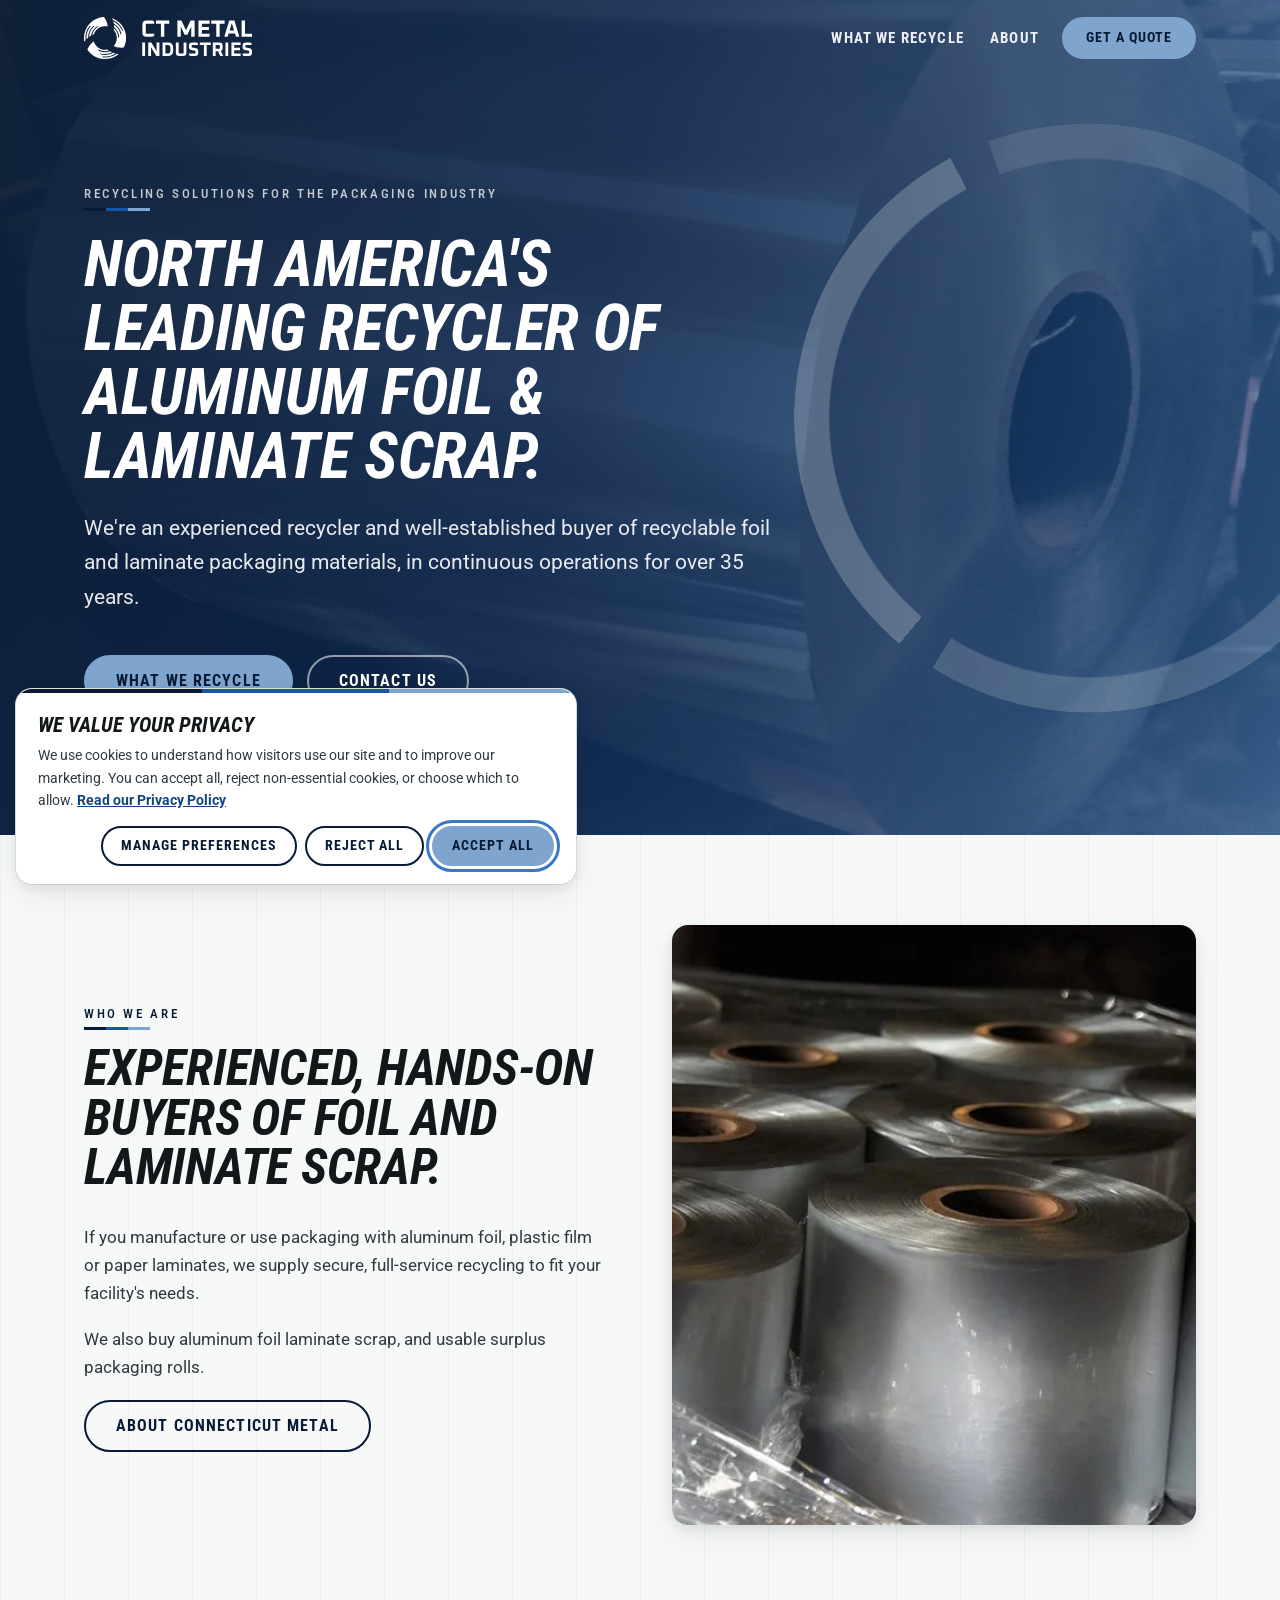
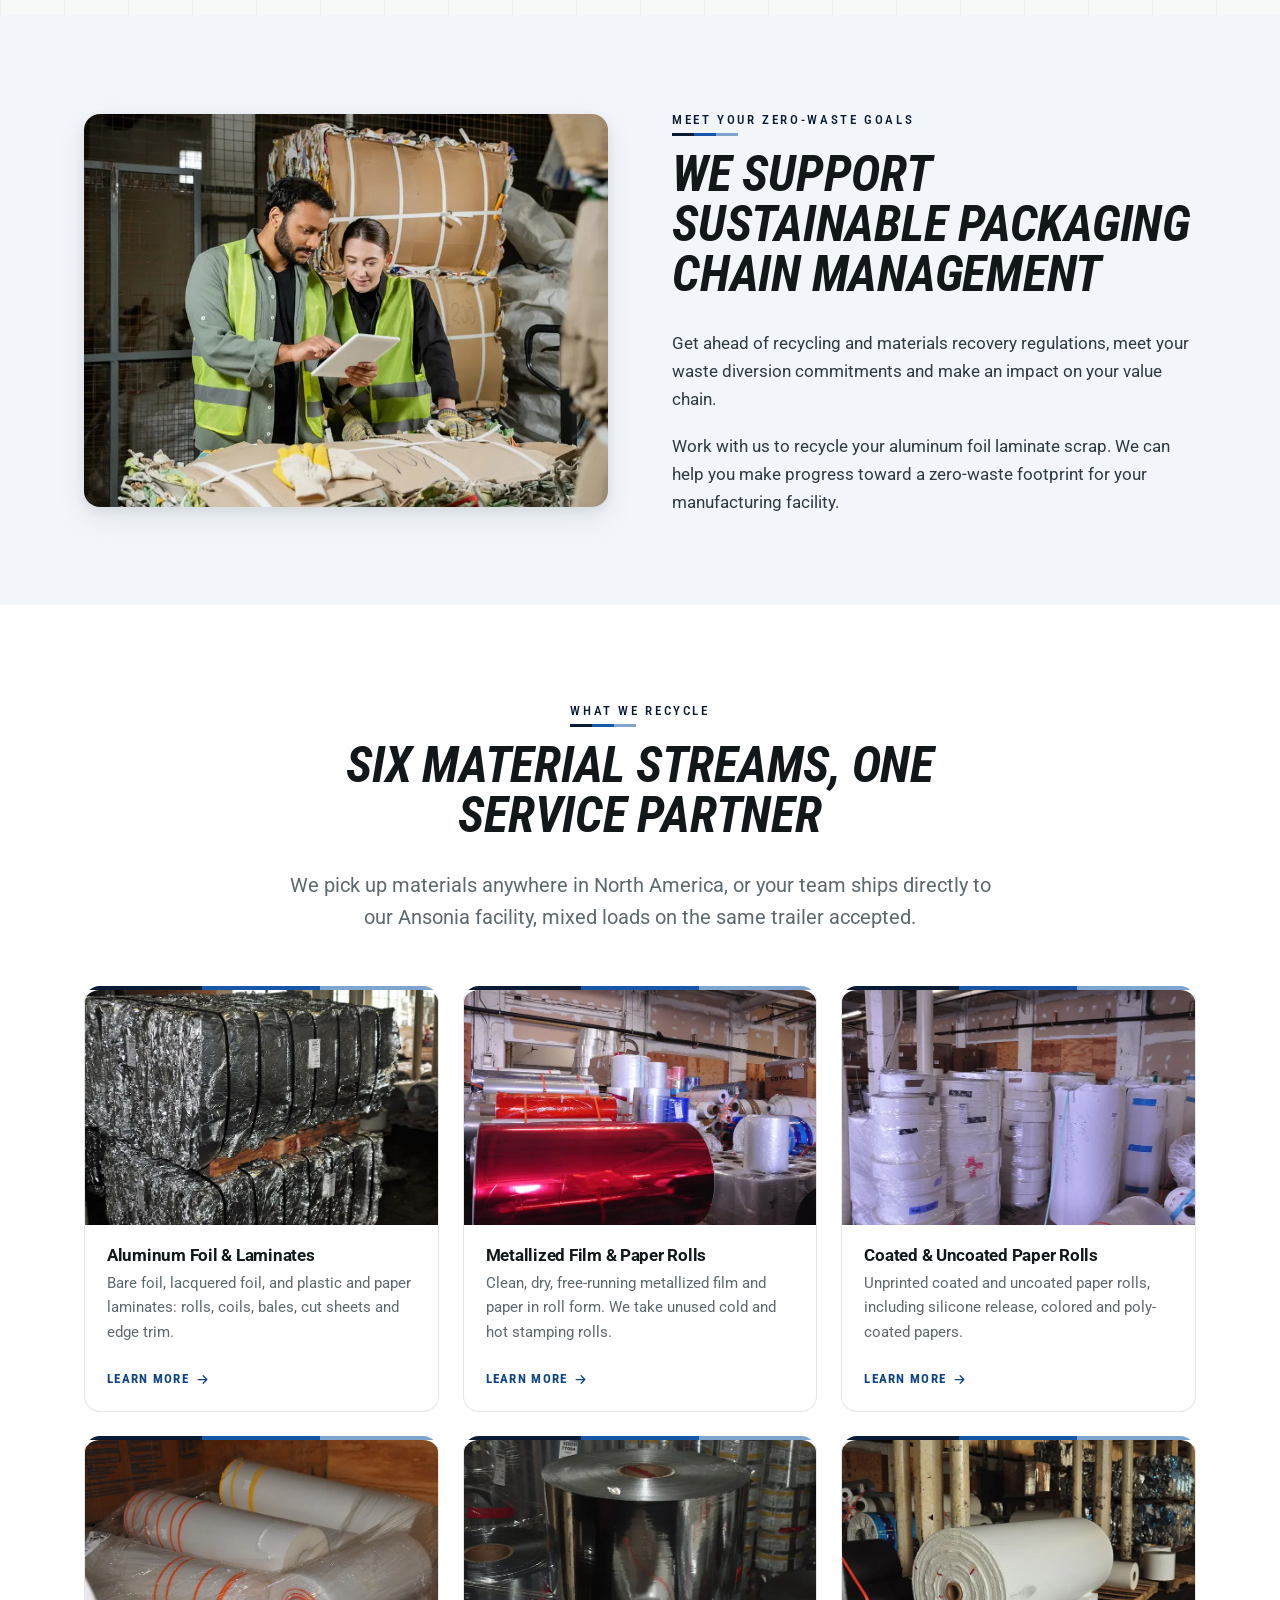
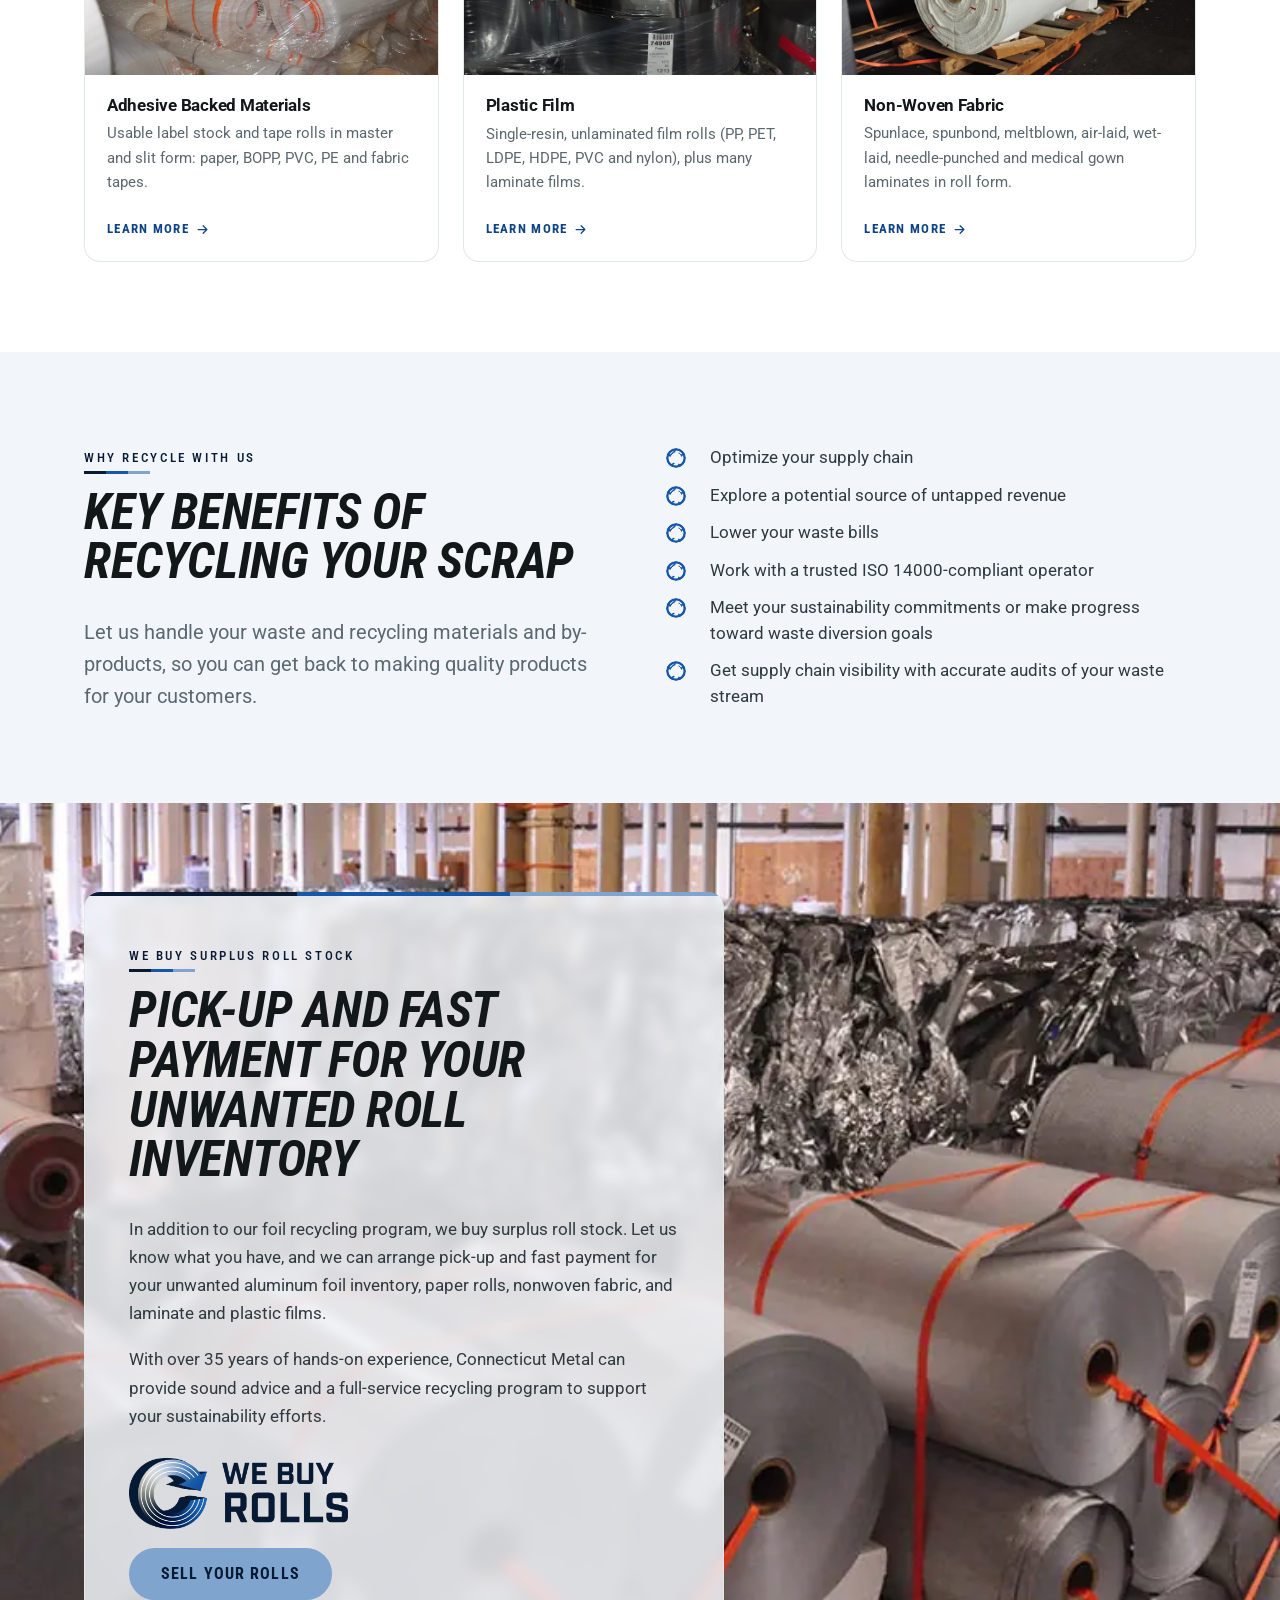
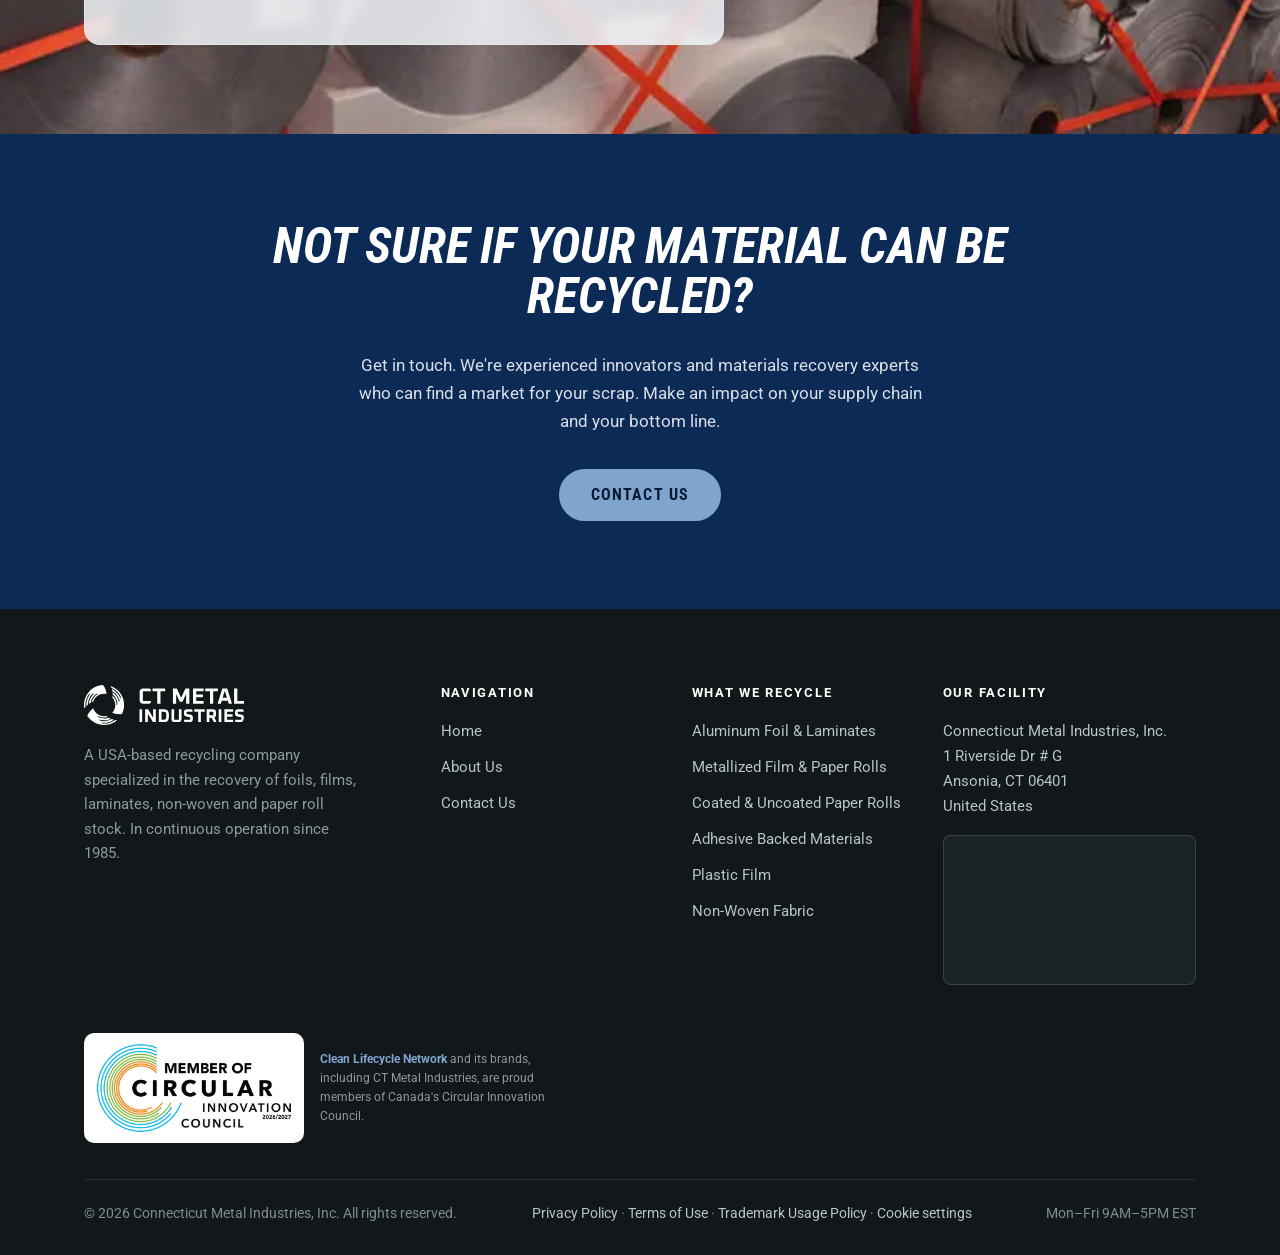
==== commit 03e296d4: "Fix blurry zero-waste image and sharpen two other large photos - Remove the height attribute I added" ====
--- a/index.html
+++ b/index.html
@@ -155,7 +155,7 @@
           <p>We also buy aluminum foil laminate scrap, and usable surplus packaging rolls.</p>
           <a class="btn btn--outline" href="/about">About Connecticut Metal</a>
         </div>
-        <div class="split__media"><img src="assets/img/foil3.webp" alt="Rolls of aluminum foil scrap staged for recycling" width="800" height="600" loading="lazy"></div>
+        <div class="split__media"><img src="assets/img/foil3-1200.webp" srcset="assets/img/foil3.webp 800w, assets/img/foil3-1200.webp 1200w" sizes="(max-width: 820px) 100vw, 550px" alt="Rolls of aluminum foil scrap staged for recycling" width="800" height="600" loading="lazy"></div>
       </div>
     </div>
   </section>
@@ -164,7 +164,7 @@
   <section class="section section--green">
     <div class="wrap">
       <div class="split">
-        <div class="split__media"><img src="assets/img/warehouse-team.webp" alt="Two workers in safety vests reviewing a tablet beside bales of recovered material in a warehouse" width="1200" height="900" loading="lazy"></div>
+        <div class="split__media"><img src="assets/img/warehouse-team-1333.webp" srcset="assets/img/warehouse-team.webp 800w, assets/img/warehouse-team-1333.webp 1333w" sizes="(max-width: 820px) 100vw, 550px" alt="Two workers in safety vests reviewing a tablet beside bales of recovered material in a warehouse" width="1333" loading="lazy"></div>
         <div>
           <span class="eyebrow">Meet your zero-waste goals</span>
           <h2>We support sustainable packaging chain management</h2>
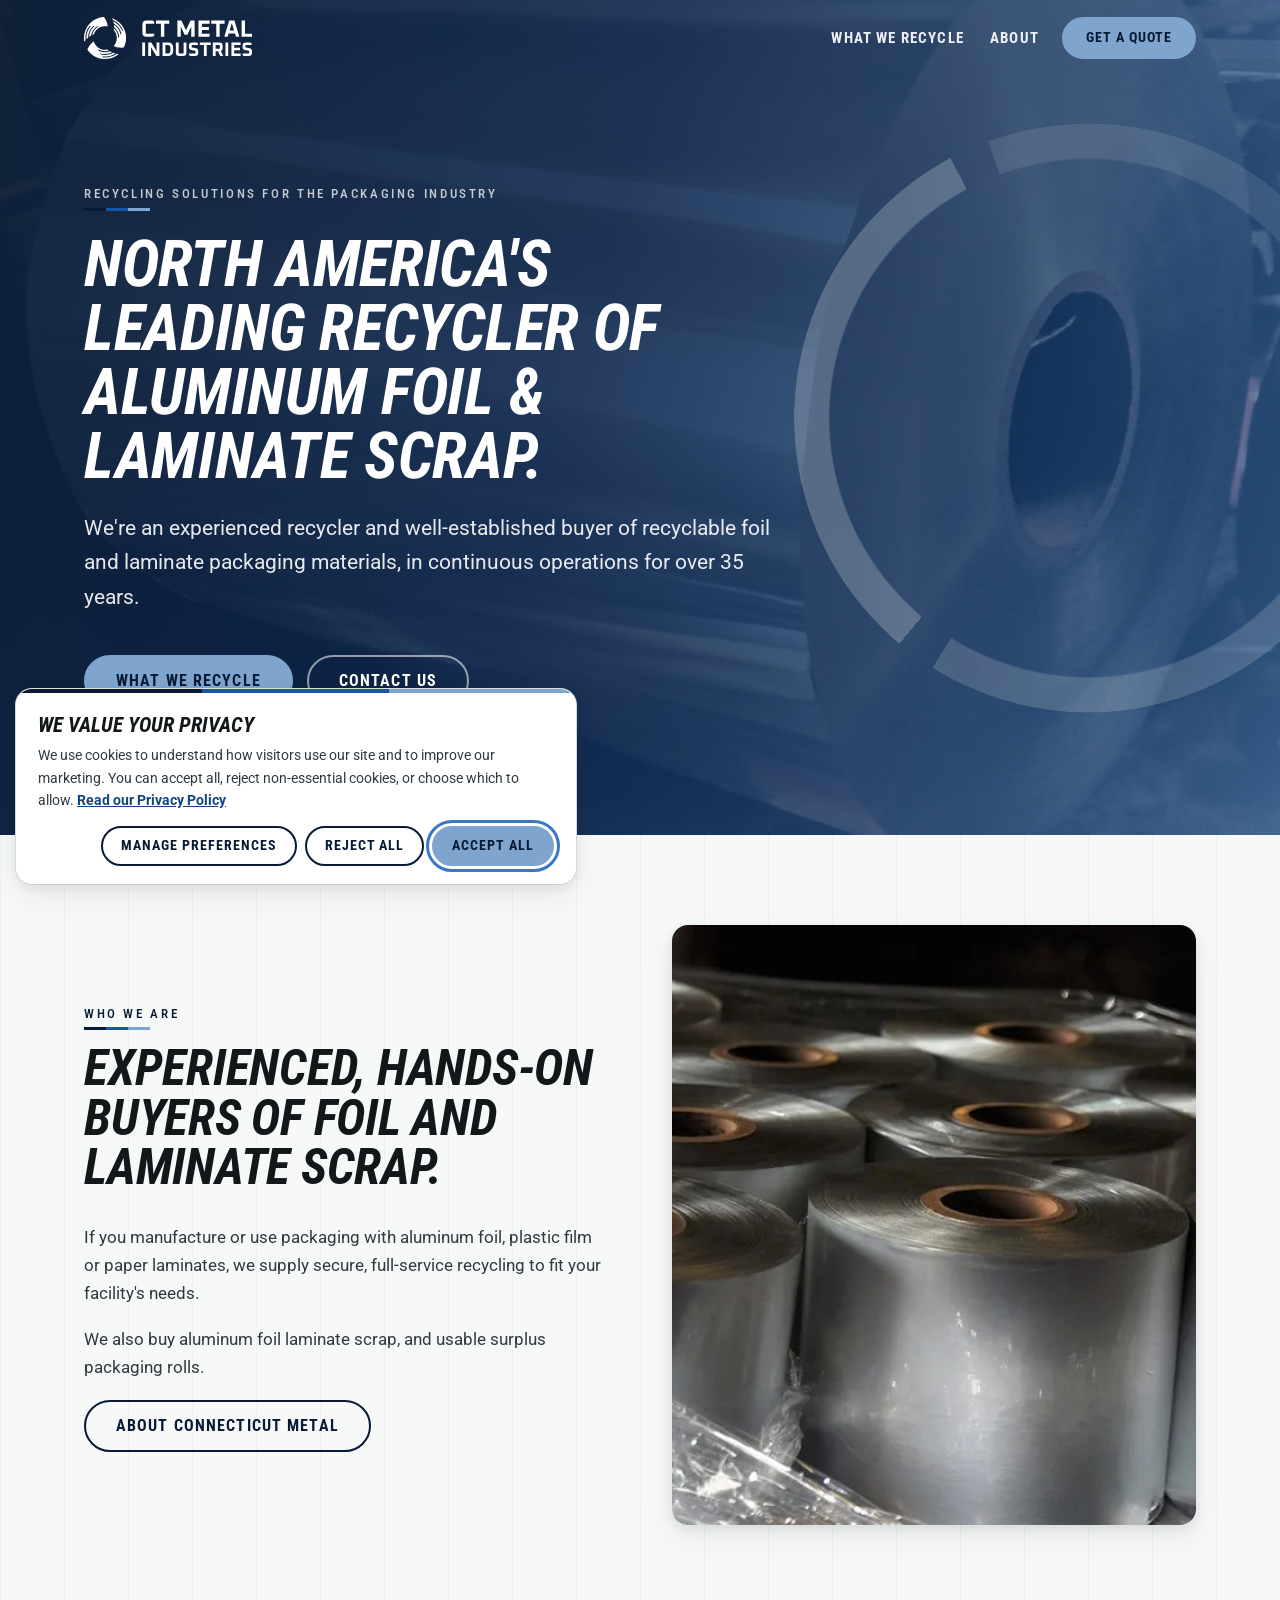
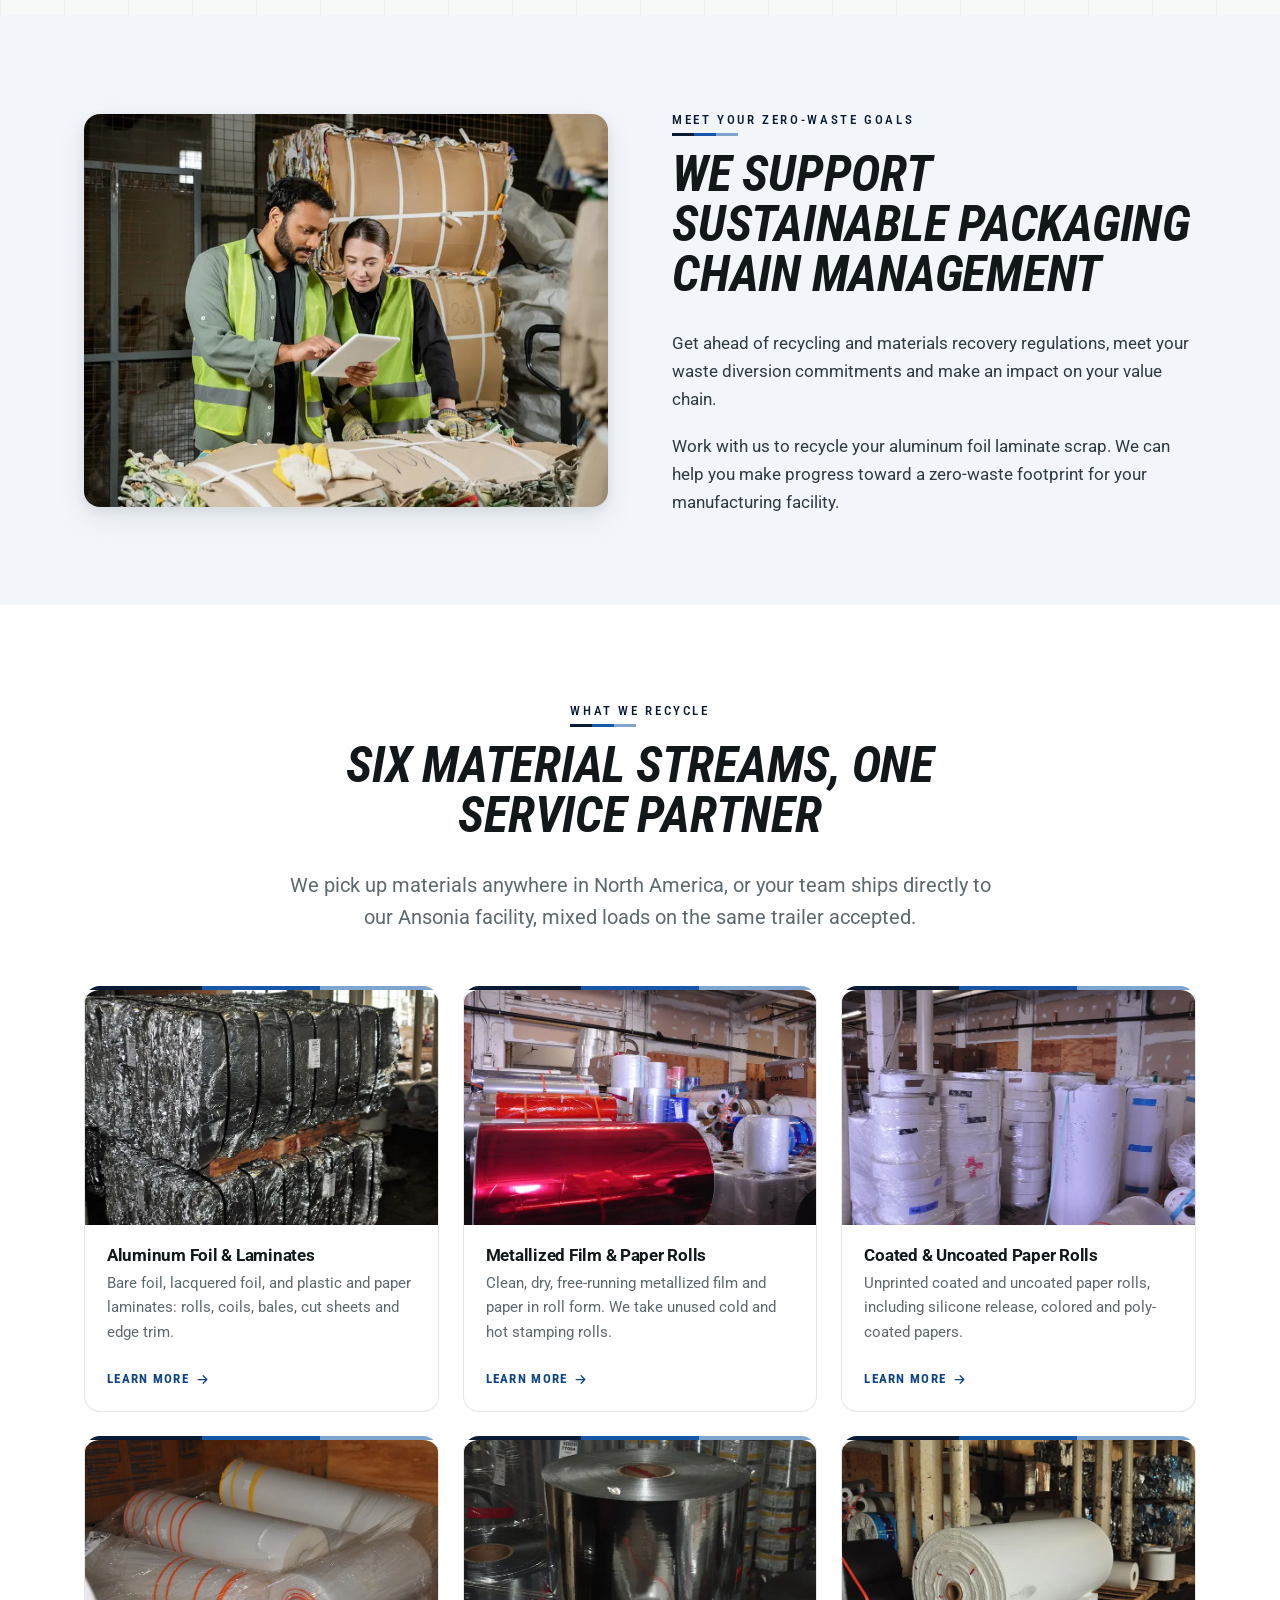
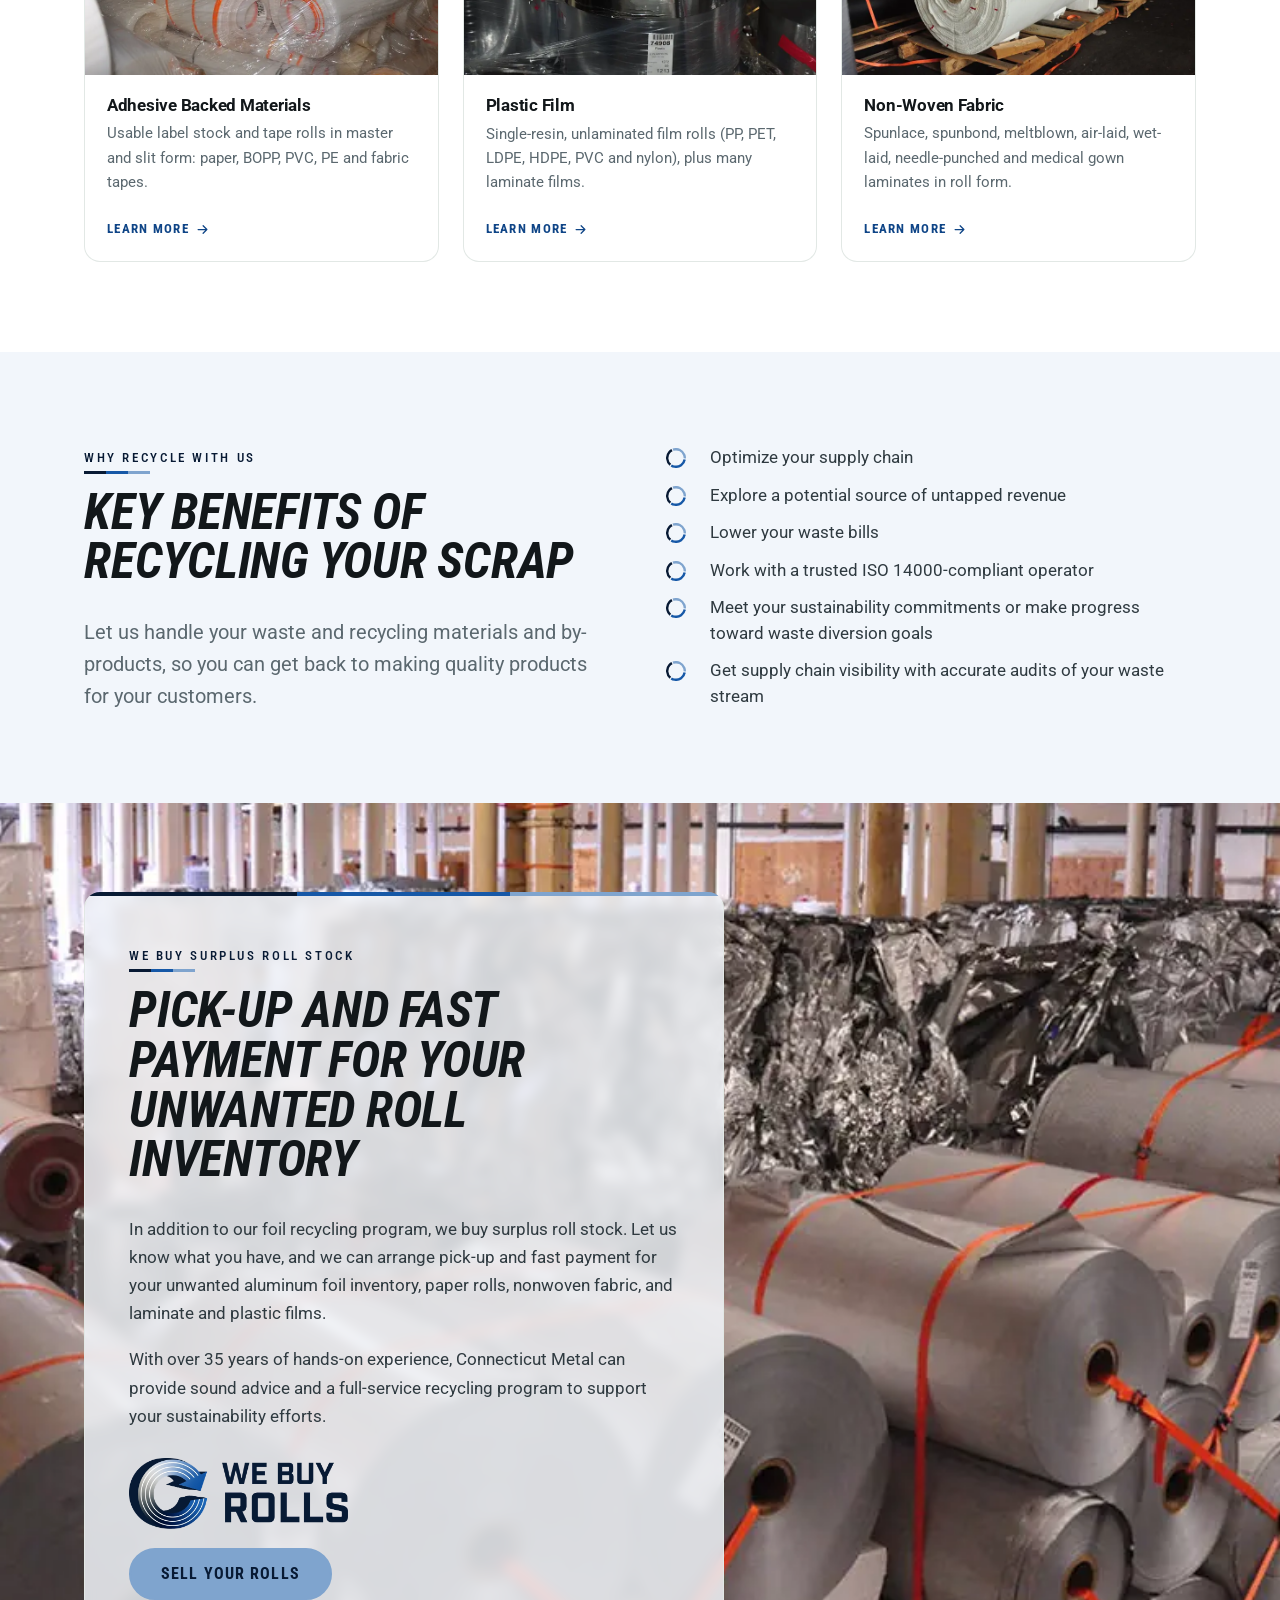
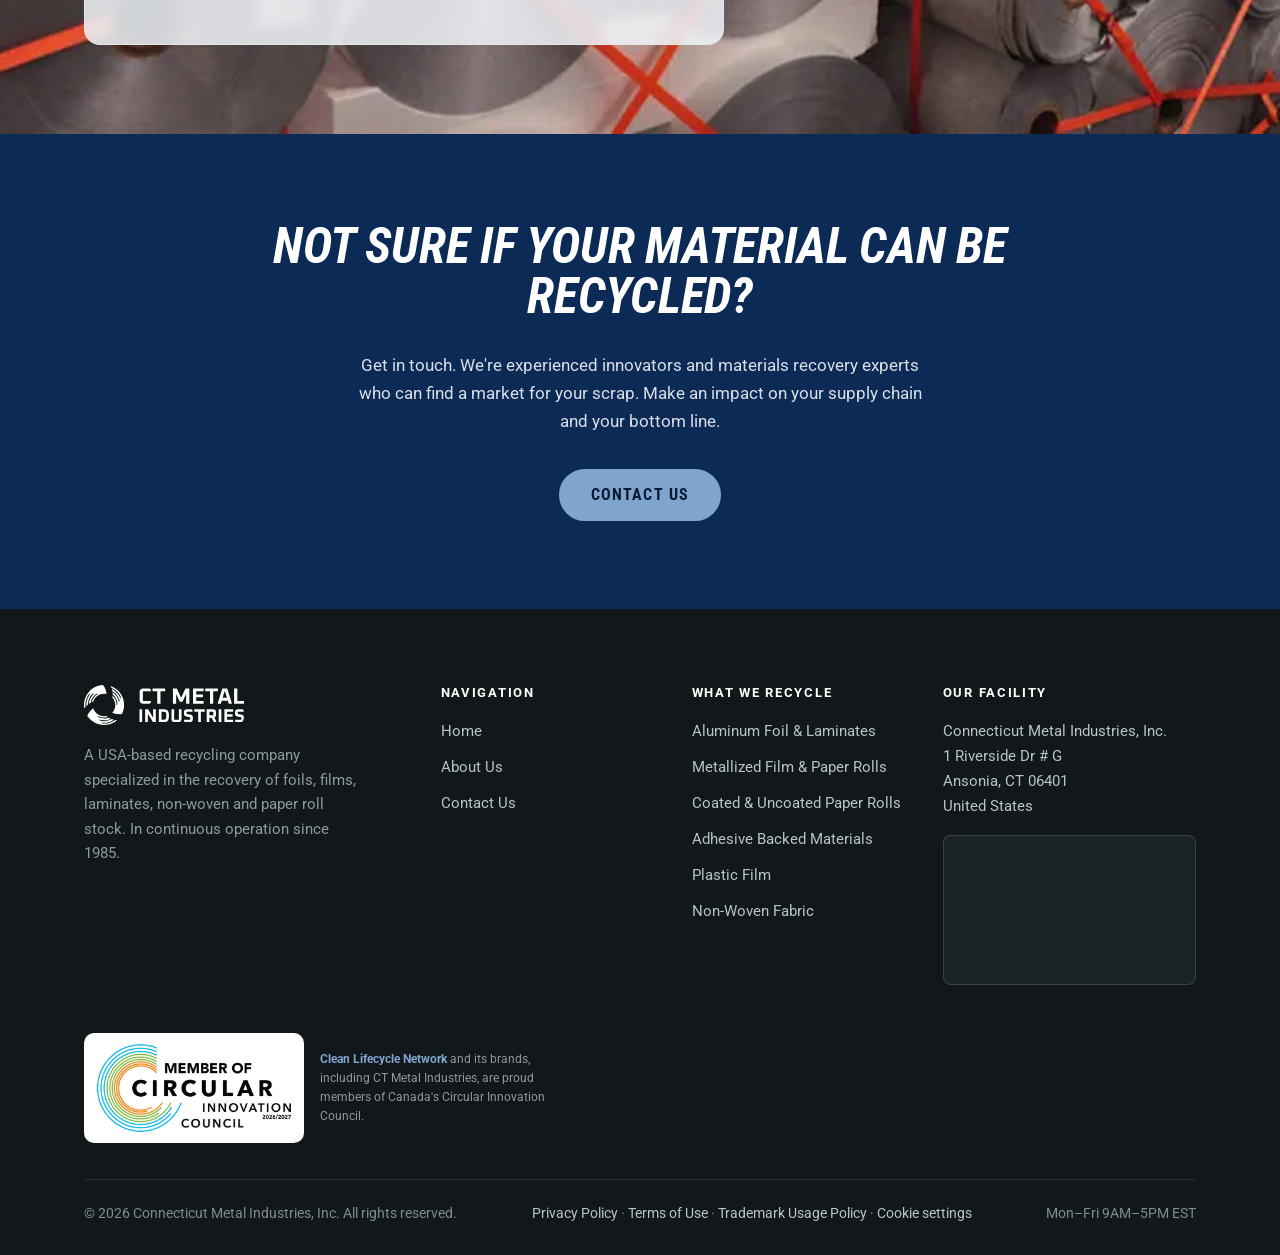
==== commit 2dc4c3ae: "Use the hero's three-segment ring as the checklist bullet Replaces the tick-in-ring bullet on every " ====
--- a/index.html
+++ b/index.html
@@ -101,7 +101,7 @@
 <link rel="preconnect" href="https://fonts.gstatic.com" crossorigin>
 <link href="https://fonts.googleapis.com/css2?family=Roboto:wght@300;400;500;700;900&family=Roboto+Condensed:ital,wght@0,400;0,500;0,700;1,700&family=Roboto+Mono:wght@400;500;700&display=swap" rel="stylesheet">
 <link rel="stylesheet" href="assets/css/styles.css?v=05bf1ddd">
-<link rel="stylesheet" href="assets/css/brand.css?v=2f48b66b">
+<link rel="stylesheet" href="assets/css/brand.css?v=f12136dc">
 <link rel="icon" href="assets/img/favicon.svg" type="image/svg+xml">
 <link rel="icon" href="assets/img/favicon-32.png" sizes="32x32" type="image/png">
 <link rel="apple-touch-icon" href="assets/img/apple-touch-icon.png">
--- a/assets/css/brand.css
+++ b/assets/css/brand.css
@@ -16,11 +16,10 @@
 .eyebrow { padding-bottom: 10px; background: var(--seg) left bottom / 66px 3px no-repeat; }
 .mcard, .card, .tile, .form-card, .aside-card, .cta-block { border-top: 4px solid transparent; background-image: var(--seg); background-size: 100% 4px; background-repeat: no-repeat; background-position: top; background-origin: border-box; }
 .mcard:hover { transform: translateY(-3px); }
-/* ring bullet for checklists (conic tri-segment, masked to a ring) */
+/* checklist bullet: the hero's ghosted three-segment ring at bullet size (same geometry: 112deg arcs, 8deg gaps, rotated -20deg; light to dark in brand blues) */
 .list-check svg { display: none; }
-.list-check li::before { content: ""; flex-shrink: 0; width: 20px; height: 20px; margin: 3px 12px 0 0; border-radius: 50%;
-  background: conic-gradient(#081a34 0 120deg, #1658a7 120deg 240deg, #7fa4ce 240deg 360deg);
-  -webkit-mask: radial-gradient(circle, transparent 0 5px, #000 5.5px); mask: radial-gradient(circle, transparent 0 5px, #000 5.5px); }
+.list-check li::before { content: ""; flex-shrink: 0; width: 20px; height: 20px; margin: 3px 12px 0 0; -webkit-mask: none; mask: none;
+  background: url("data:image/svg+xml,%3Csvg xmlns='http://www.w3.org/2000/svg' viewBox='0 0 20 20' fill='none' stroke-width='2.4'%3E%3Ccircle cx='10' cy='10' r='8.8' stroke='%237fa4ce' stroke-dasharray='17.20 38.09' transform='rotate(-110 10 10)'/%3E%3Ccircle cx='10' cy='10' r='8.8' stroke='%231658a7' stroke-dasharray='17.20 38.09' transform='rotate(10 10 10)'/%3E%3Ccircle cx='10' cy='10' r='8.8' stroke='%23081a34' stroke-dasharray='17.20 38.09' transform='rotate(130 10 10)'/%3E%3C/svg%3E") center / contain no-repeat; }
 /* triple hairline under stat figures — the striations */
 .stat__num { padding-bottom: 12px; background: repeating-linear-gradient(to bottom, var(--line) 0 1px, transparent 1px 4px) left bottom / 44px 10px no-repeat; }
 /* buttons: pill; hover grows a ring around it */
@@ -36,9 +35,6 @@
 /* section-tint bands carry faint hairlines */
 .section--tint { background-image: repeating-linear-gradient(to right, rgba(8,26,52,.035) 0 1px, transparent 1px 64px); }
 
-/* Bullets (D): tick inside a thin ring */
-.list-check li::before { border-radius: 50%; background-color: transparent; box-shadow: inset 0 0 0 2.5px var(--green-600); background-image: url("data:image/svg+xml,%3Csvg xmlns='http://www.w3.org/2000/svg' viewBox='0 0 24 24' fill='none' stroke='%231658a7' stroke-width='3.6' stroke-linecap='round' stroke-linejoin='round'%3E%3Cpath d='M20 6L9 17l-5-5'/%3E%3C/svg%3E"); background-size: 11px; }
-
 /* Nav hover + active (C2): navy / blue / light-blue segments appear in sequence */
 .nav__list a::after { content: ""; position: absolute; left: 11px; right: 11px; bottom: 3px; height: 3px; border-radius: 0;
   background: var(--seg) left / 0 100% no-repeat; transition: background-size .3s steps(3, end); }
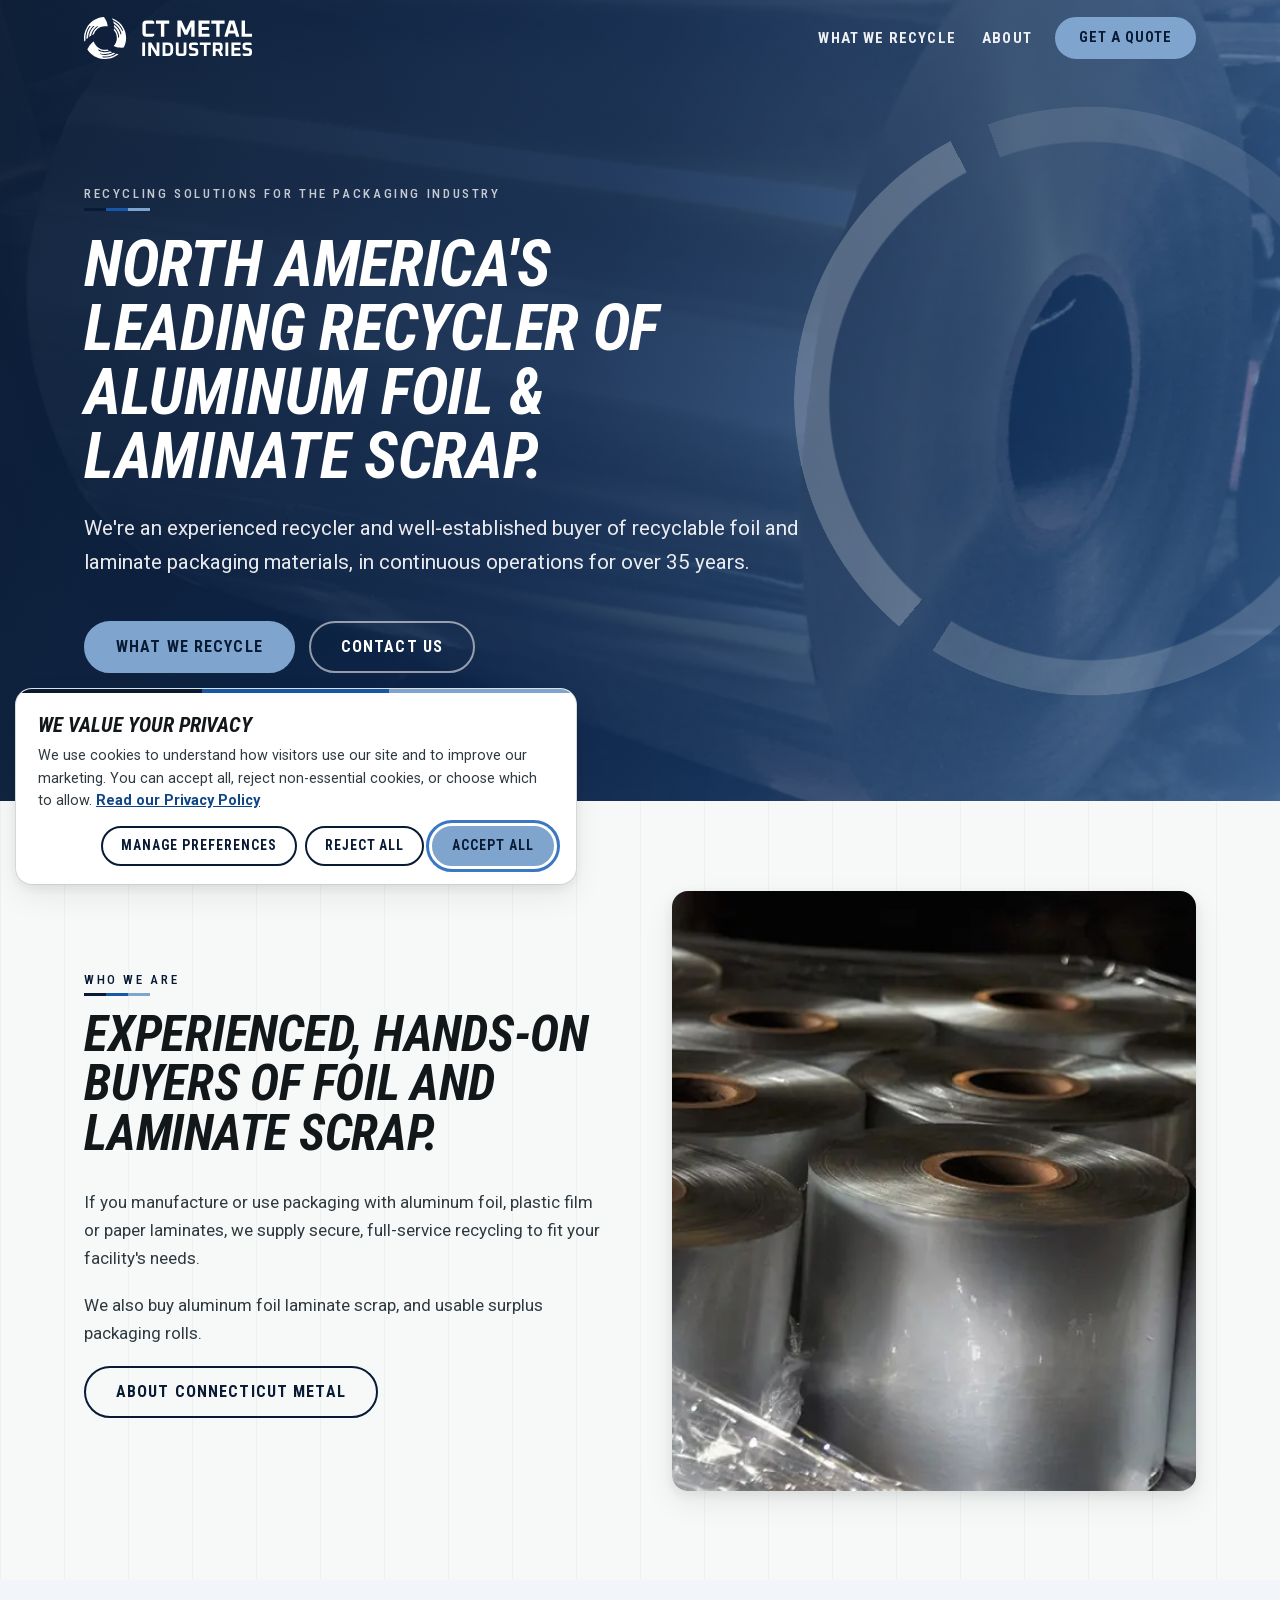
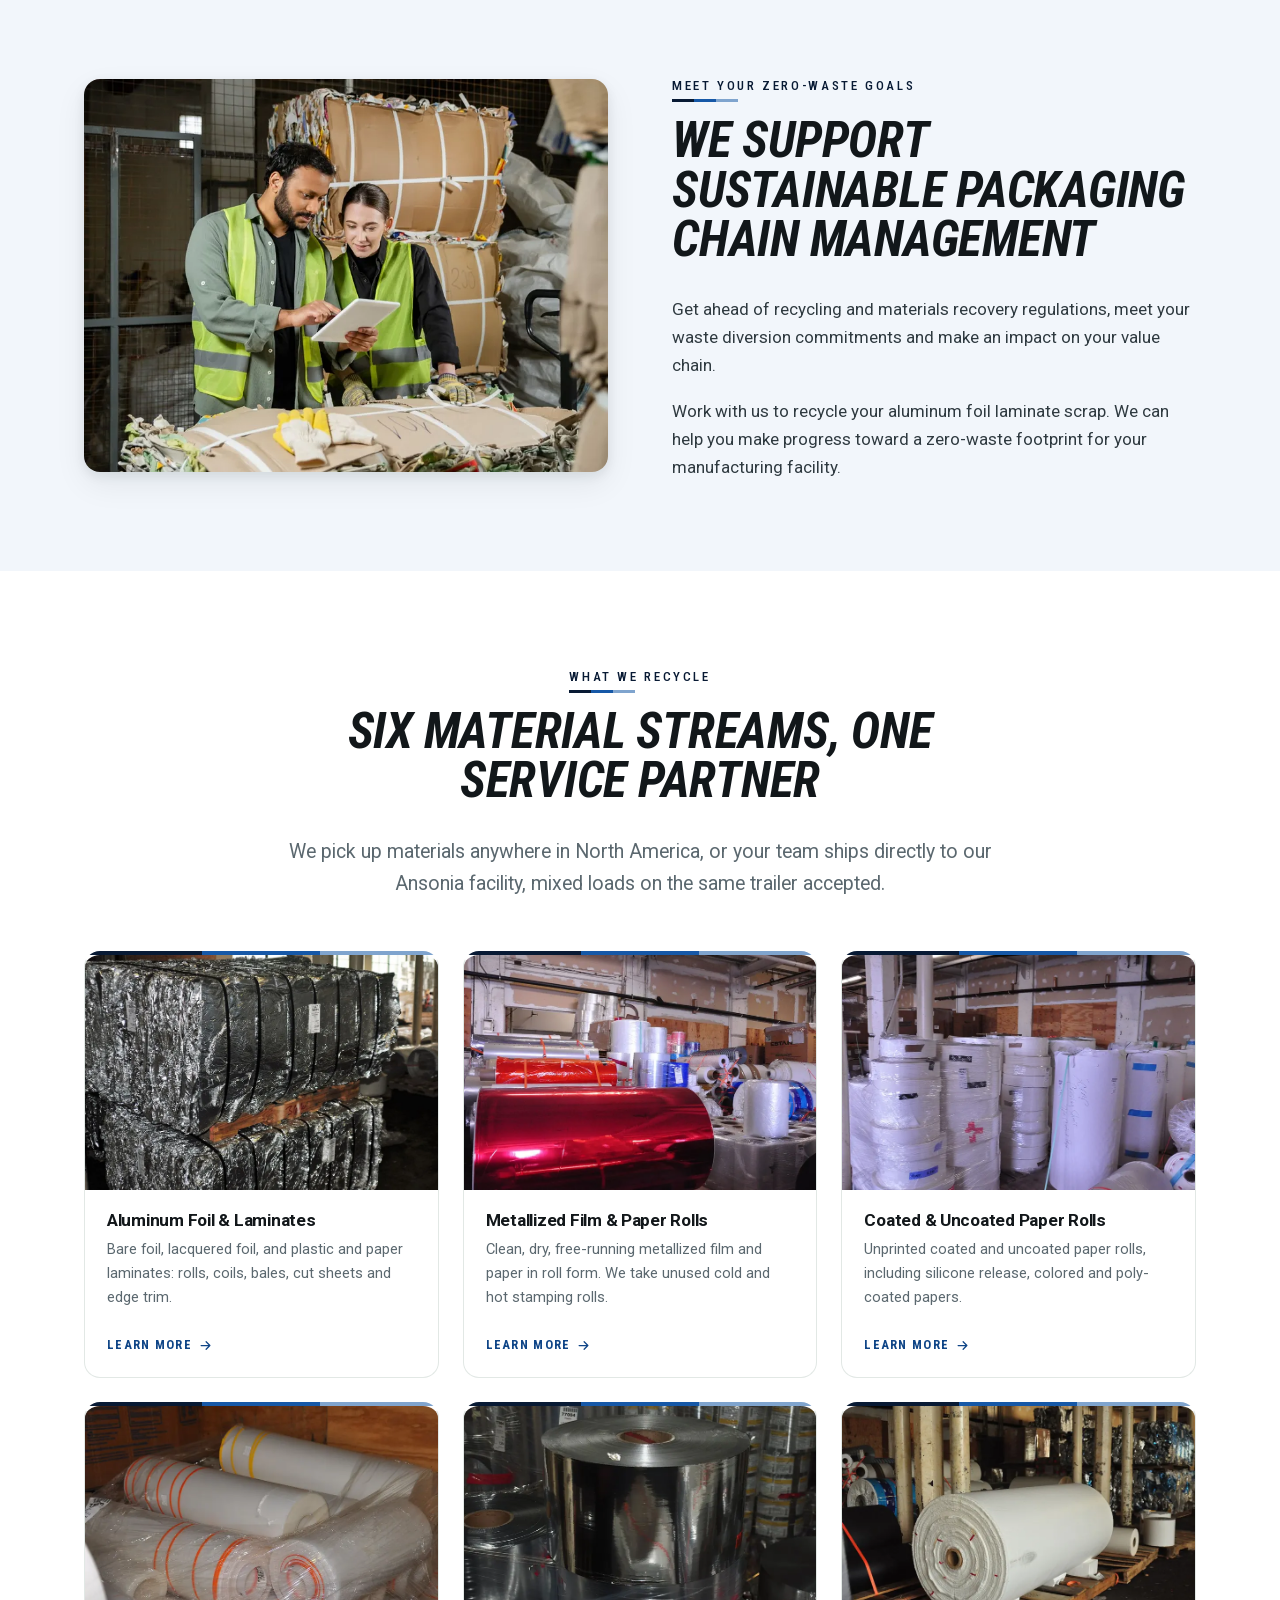
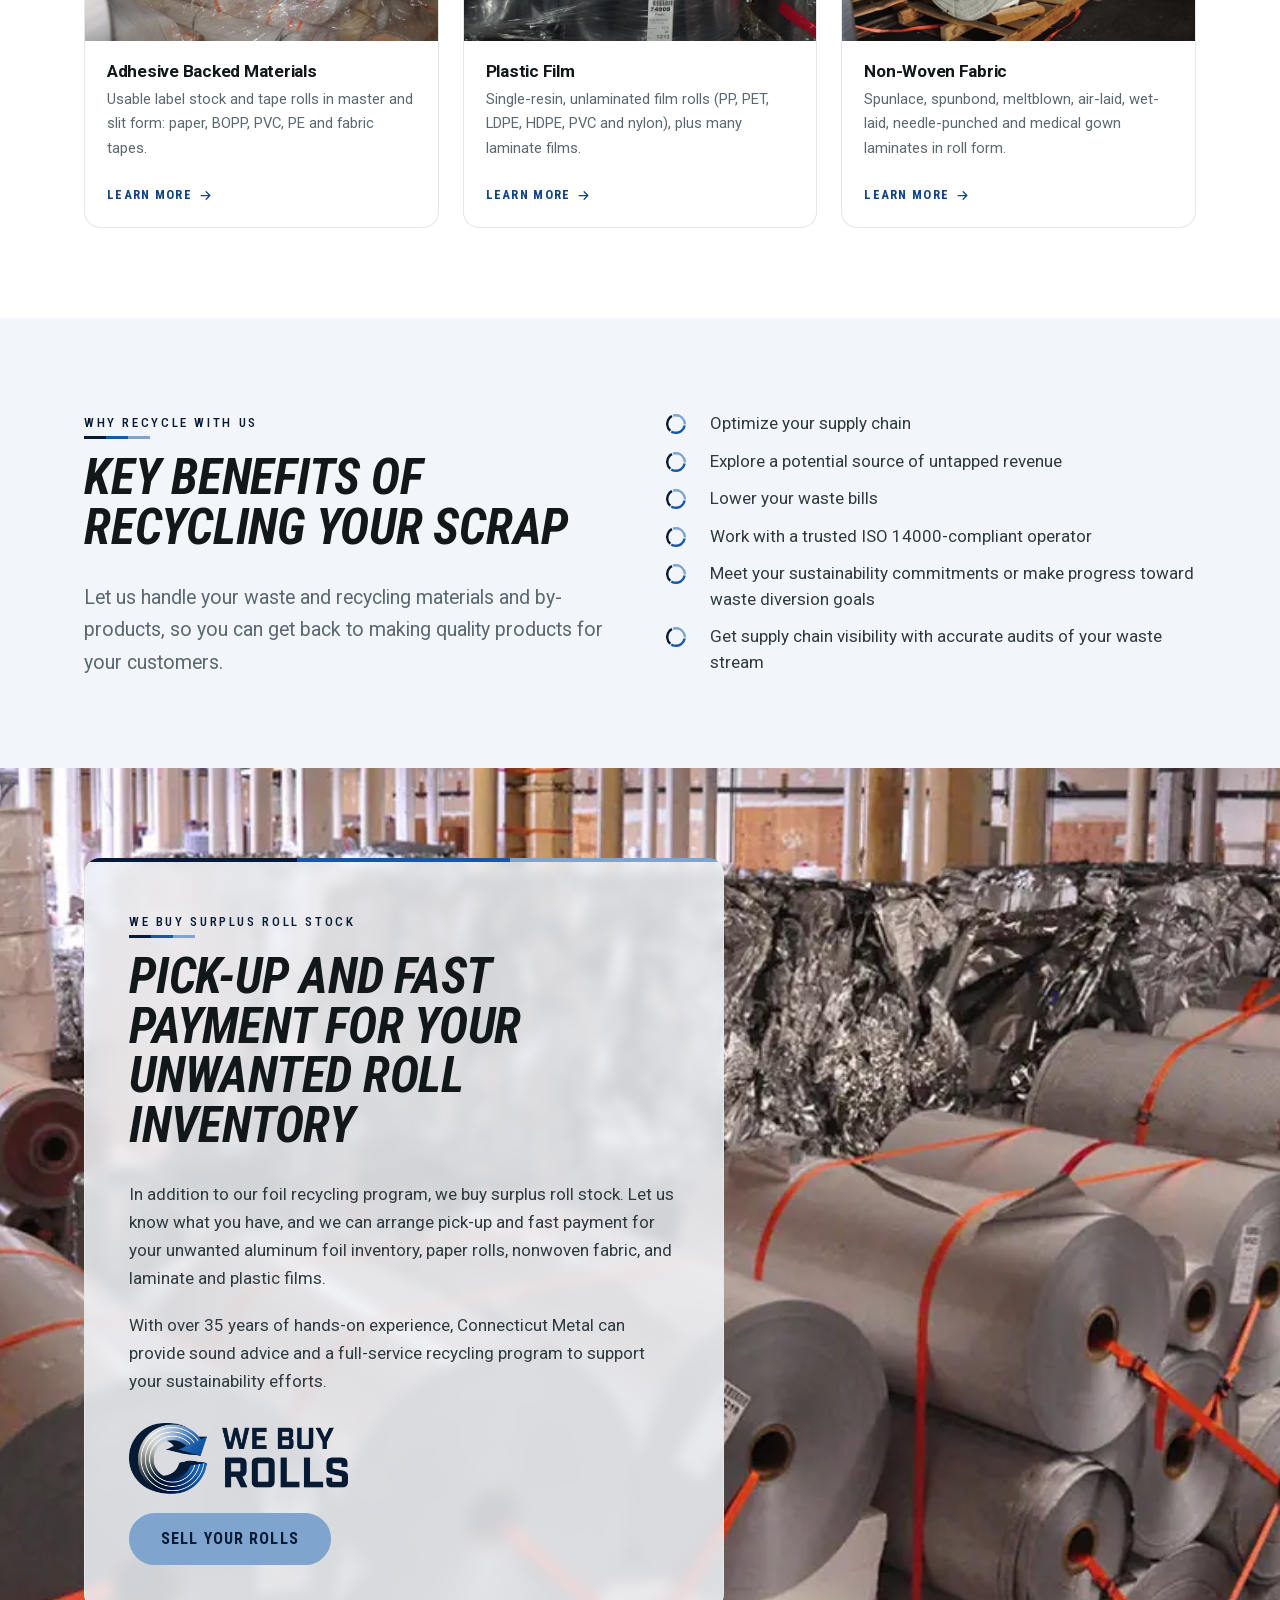
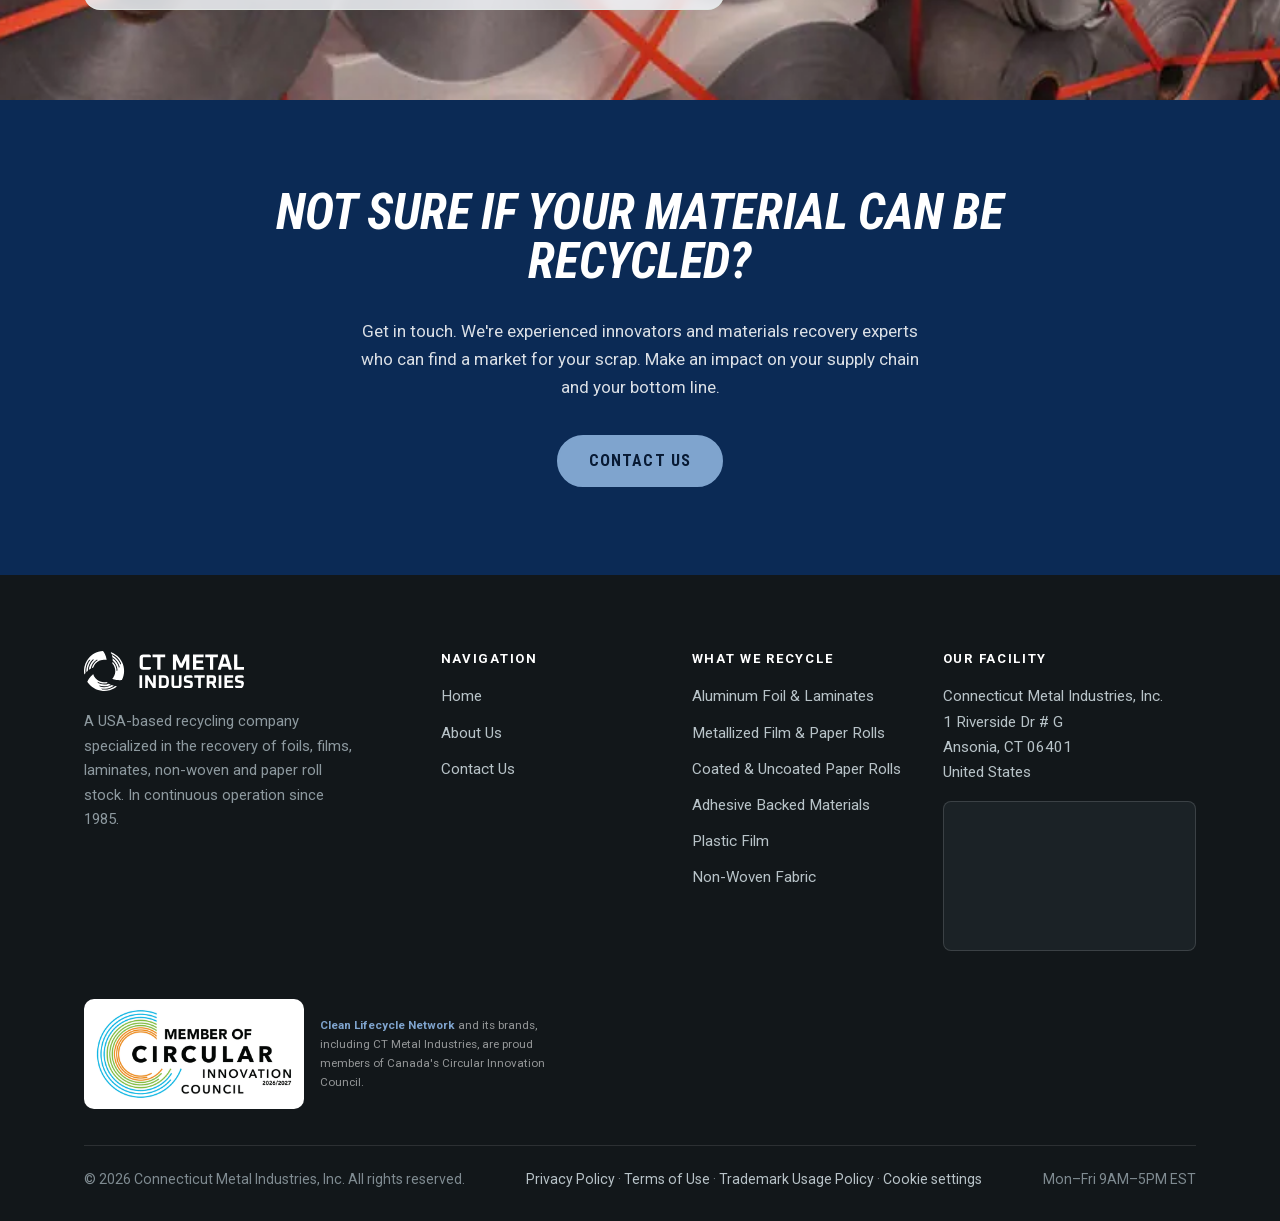
==== commit 3aa41251: "Self-host fonts to remove the render-blocking Google Fonts request Roboto and Roboto Condensed now l" ====
--- a/index.html
+++ b/index.html
@@ -88,7 +88,7 @@
 }
 </script>
 <!-- Cookie consent: must load before the Google tag. HubSpot tracking loads from here after opt-in. -->
-<script src="assets/js/consent.js?v=3026d7b6"></script>
+<script src="assets/js/consent.js?v=1cfa18e0"></script>
 <!-- Google tag (gtag.js) -->
 <script async src="https://www.googletagmanager.com/gtag/js?id=G-C5FY2DNFJ9"></script>
 <script>
@@ -97,10 +97,10 @@
   gtag('js', new Date());
   gtag('config', 'G-C5FY2DNFJ9');
 </script>
-<link rel="preconnect" href="https://fonts.googleapis.com">
-<link rel="preconnect" href="https://fonts.gstatic.com" crossorigin>
-<link href="https://fonts.googleapis.com/css2?family=Roboto:wght@300;400;500;700;900&family=Roboto+Condensed:ital,wght@0,400;0,500;0,700;1,700&family=Roboto+Mono:wght@400;500;700&display=swap" rel="stylesheet">
-<link rel="stylesheet" href="assets/css/styles.css?v=05bf1ddd">
+<link rel="preload" href="assets/fonts/roboto-latin.woff2" as="font" type="font/woff2" crossorigin>
+<link rel="preload" href="assets/fonts/roboto-condensed-latin.woff2" as="font" type="font/woff2" crossorigin>
+<link rel="preload" href="assets/fonts/roboto-condensed-italic-latin.woff2" as="font" type="font/woff2" crossorigin>
+<link rel="stylesheet" href="assets/css/styles.css?v=4f79efae">
 <link rel="stylesheet" href="assets/css/brand.css?v=f12136dc">
 <link rel="icon" href="assets/img/favicon.svg" type="image/svg+xml">
 <link rel="icon" href="assets/img/favicon-32.png" sizes="32x32" type="image/png">
--- a/assets/css/styles.css
+++ b/assets/css/styles.css
@@ -1,6 +1,19 @@
 /* ===========================================================
    Min-Tech — shared stylesheet
    =========================================================== */
+
+/* Self-hosted fonts (latin subset of the Google Fonts files the site used before). Roboto and Roboto Condensed are
+   variable fonts: each file serves every weight declared below. SIL Open Font License / Apache 2.0. */
+@font-face { font-family: 'Roboto'; font-style: normal; font-weight: 300; font-display: swap; src: url(../fonts/roboto-latin.woff2) format('woff2'); unicode-range: U+0000-00FF, U+0131, U+0152-0153, U+02BB-02BC, U+02C6, U+02DA, U+02DC, U+0304, U+0308, U+0329, U+2000-206F, U+20AC, U+2122, U+2191, U+2193, U+2212, U+2215, U+FEFF, U+FFFD; }
+@font-face { font-family: 'Roboto'; font-style: normal; font-weight: 400; font-display: swap; src: url(../fonts/roboto-latin.woff2) format('woff2'); unicode-range: U+0000-00FF, U+0131, U+0152-0153, U+02BB-02BC, U+02C6, U+02DA, U+02DC, U+0304, U+0308, U+0329, U+2000-206F, U+20AC, U+2122, U+2191, U+2193, U+2212, U+2215, U+FEFF, U+FFFD; }
+@font-face { font-family: 'Roboto'; font-style: normal; font-weight: 500; font-display: swap; src: url(../fonts/roboto-latin.woff2) format('woff2'); unicode-range: U+0000-00FF, U+0131, U+0152-0153, U+02BB-02BC, U+02C6, U+02DA, U+02DC, U+0304, U+0308, U+0329, U+2000-206F, U+20AC, U+2122, U+2191, U+2193, U+2212, U+2215, U+FEFF, U+FFFD; }
+@font-face { font-family: 'Roboto'; font-style: normal; font-weight: 700; font-display: swap; src: url(../fonts/roboto-latin.woff2) format('woff2'); unicode-range: U+0000-00FF, U+0131, U+0152-0153, U+02BB-02BC, U+02C6, U+02DA, U+02DC, U+0304, U+0308, U+0329, U+2000-206F, U+20AC, U+2122, U+2191, U+2193, U+2212, U+2215, U+FEFF, U+FFFD; }
+@font-face { font-family: 'Roboto'; font-style: normal; font-weight: 900; font-display: swap; src: url(../fonts/roboto-latin.woff2) format('woff2'); unicode-range: U+0000-00FF, U+0131, U+0152-0153, U+02BB-02BC, U+02C6, U+02DA, U+02DC, U+0304, U+0308, U+0329, U+2000-206F, U+20AC, U+2122, U+2191, U+2193, U+2212, U+2215, U+FEFF, U+FFFD; }
+@font-face { font-family: 'Roboto Condensed'; font-style: italic; font-weight: 700; font-display: swap; src: url(../fonts/roboto-condensed-italic-latin.woff2) format('woff2'); unicode-range: U+0000-00FF, U+0131, U+0152-0153, U+02BB-02BC, U+02C6, U+02DA, U+02DC, U+0304, U+0308, U+0329, U+2000-206F, U+20AC, U+2122, U+2191, U+2193, U+2212, U+2215, U+FEFF, U+FFFD; }
+@font-face { font-family: 'Roboto Condensed'; font-style: normal; font-weight: 400; font-display: swap; src: url(../fonts/roboto-condensed-latin.woff2) format('woff2'); unicode-range: U+0000-00FF, U+0131, U+0152-0153, U+02BB-02BC, U+02C6, U+02DA, U+02DC, U+0304, U+0308, U+0329, U+2000-206F, U+20AC, U+2122, U+2191, U+2193, U+2212, U+2215, U+FEFF, U+FFFD; }
+@font-face { font-family: 'Roboto Condensed'; font-style: normal; font-weight: 500; font-display: swap; src: url(../fonts/roboto-condensed-latin.woff2) format('woff2'); unicode-range: U+0000-00FF, U+0131, U+0152-0153, U+02BB-02BC, U+02C6, U+02DA, U+02DC, U+0304, U+0308, U+0329, U+2000-206F, U+20AC, U+2122, U+2191, U+2193, U+2212, U+2215, U+FEFF, U+FFFD; }
+@font-face { font-family: 'Roboto Condensed'; font-style: normal; font-weight: 700; font-display: swap; src: url(../fonts/roboto-condensed-latin.woff2) format('woff2'); unicode-range: U+0000-00FF, U+0131, U+0152-0153, U+02BB-02BC, U+02C6, U+02DA, U+02DC, U+0304, U+0308, U+0329, U+2000-206F, U+20AC, U+2122, U+2191, U+2193, U+2212, U+2215, U+FEFF, U+FFFD; }
+
 
 /* ---------- Design tokens ---------- */
 :root {
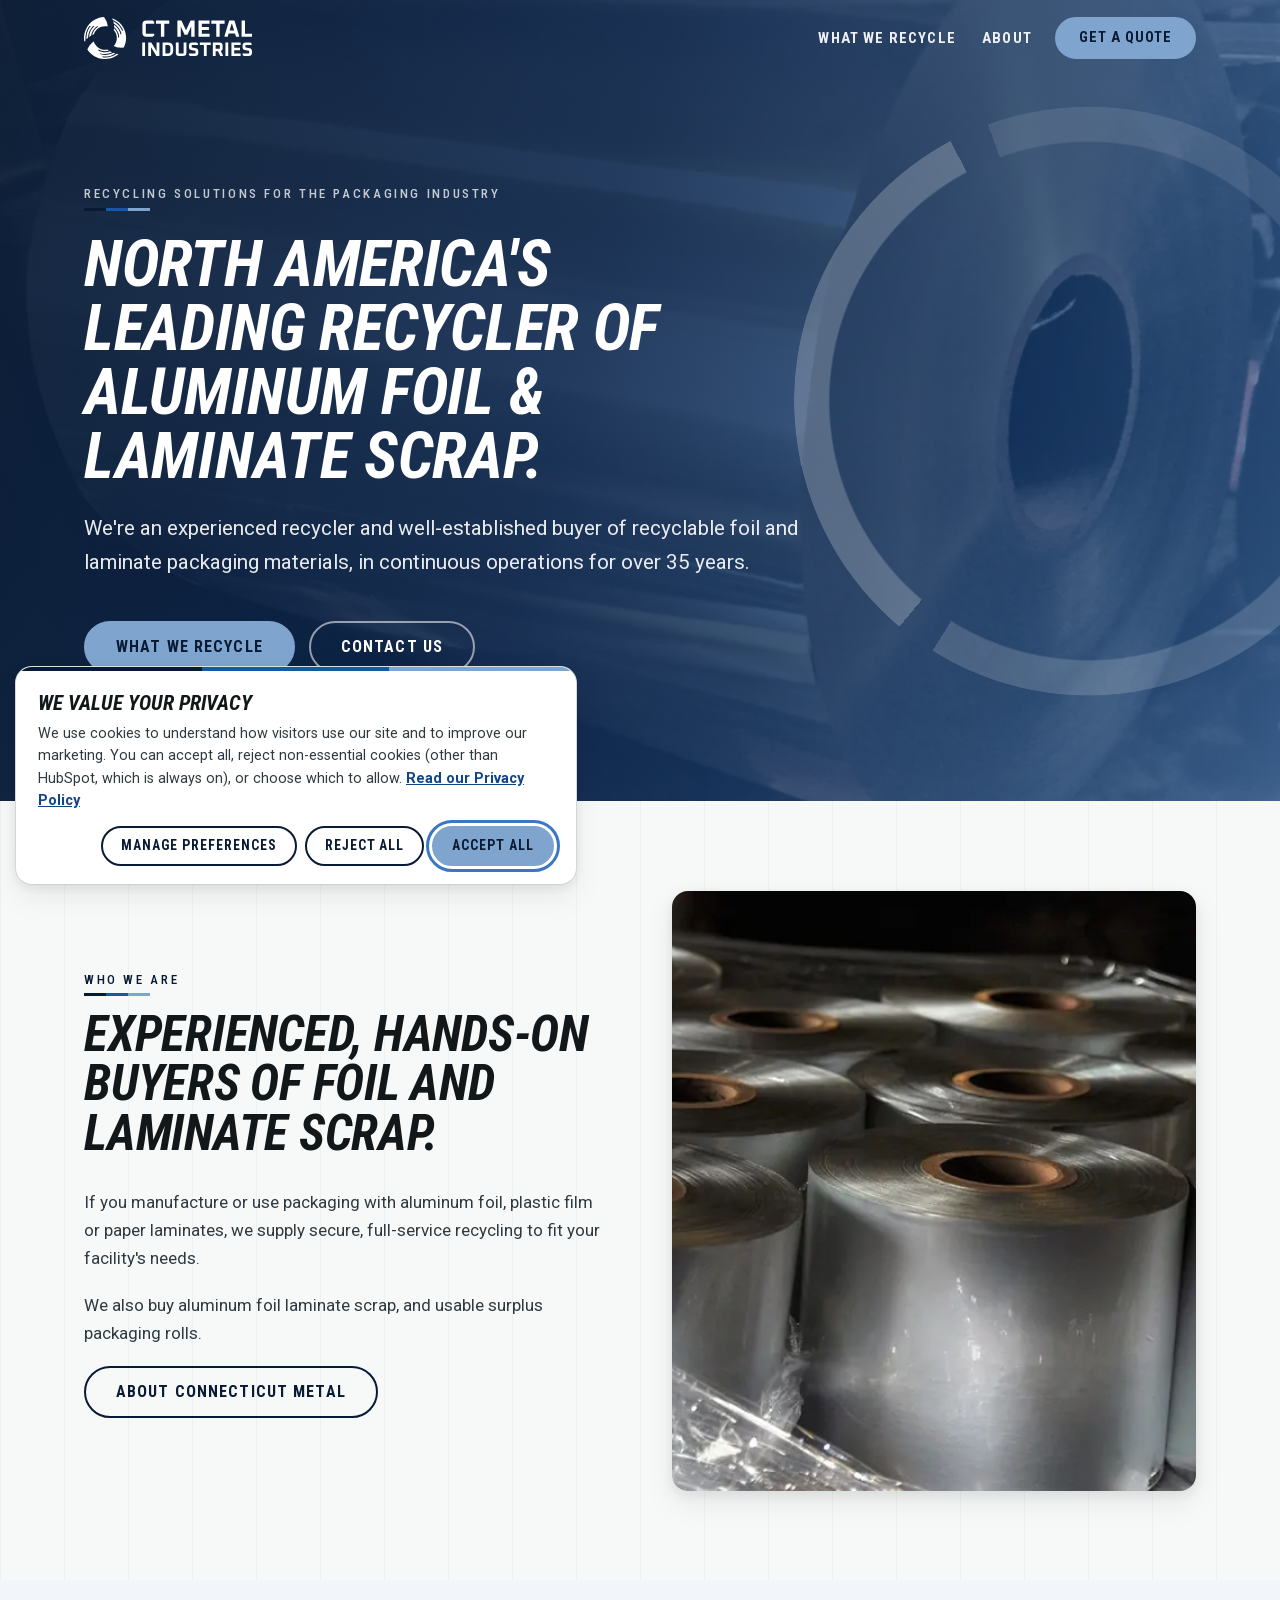
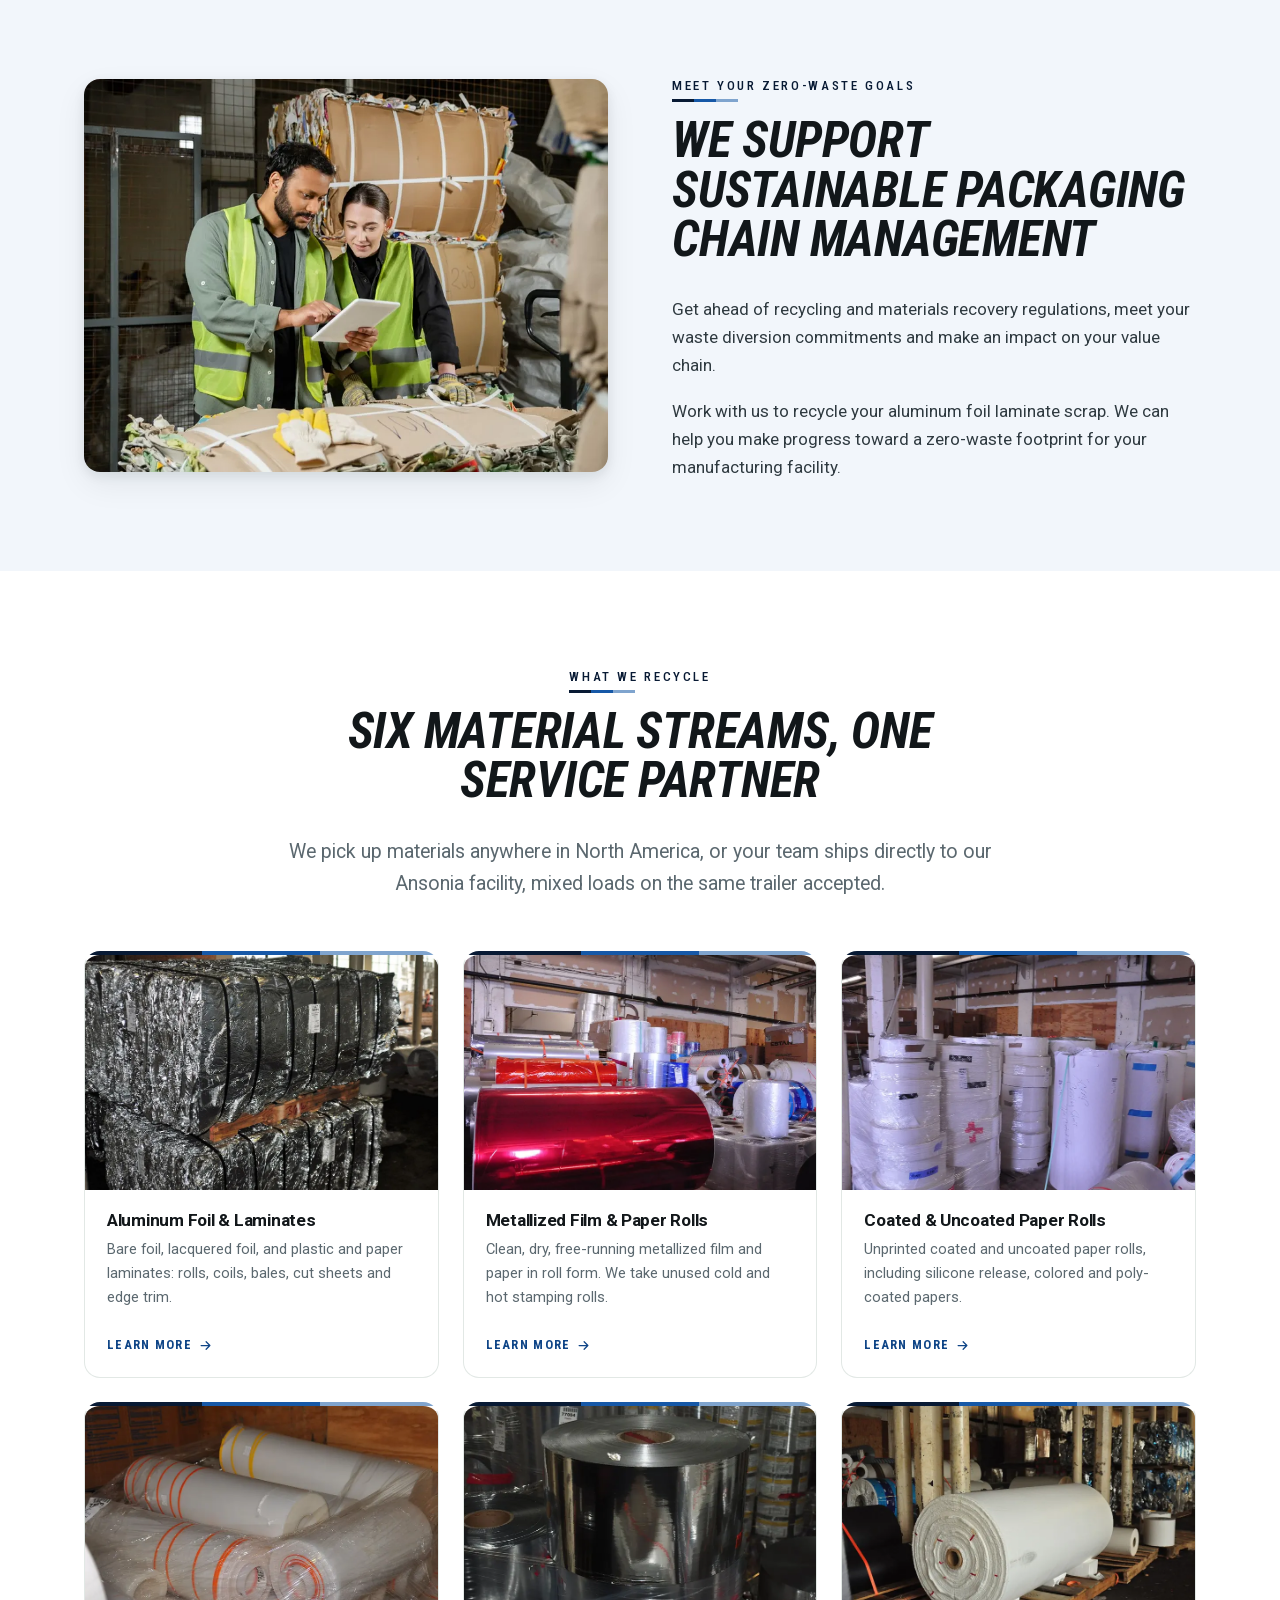
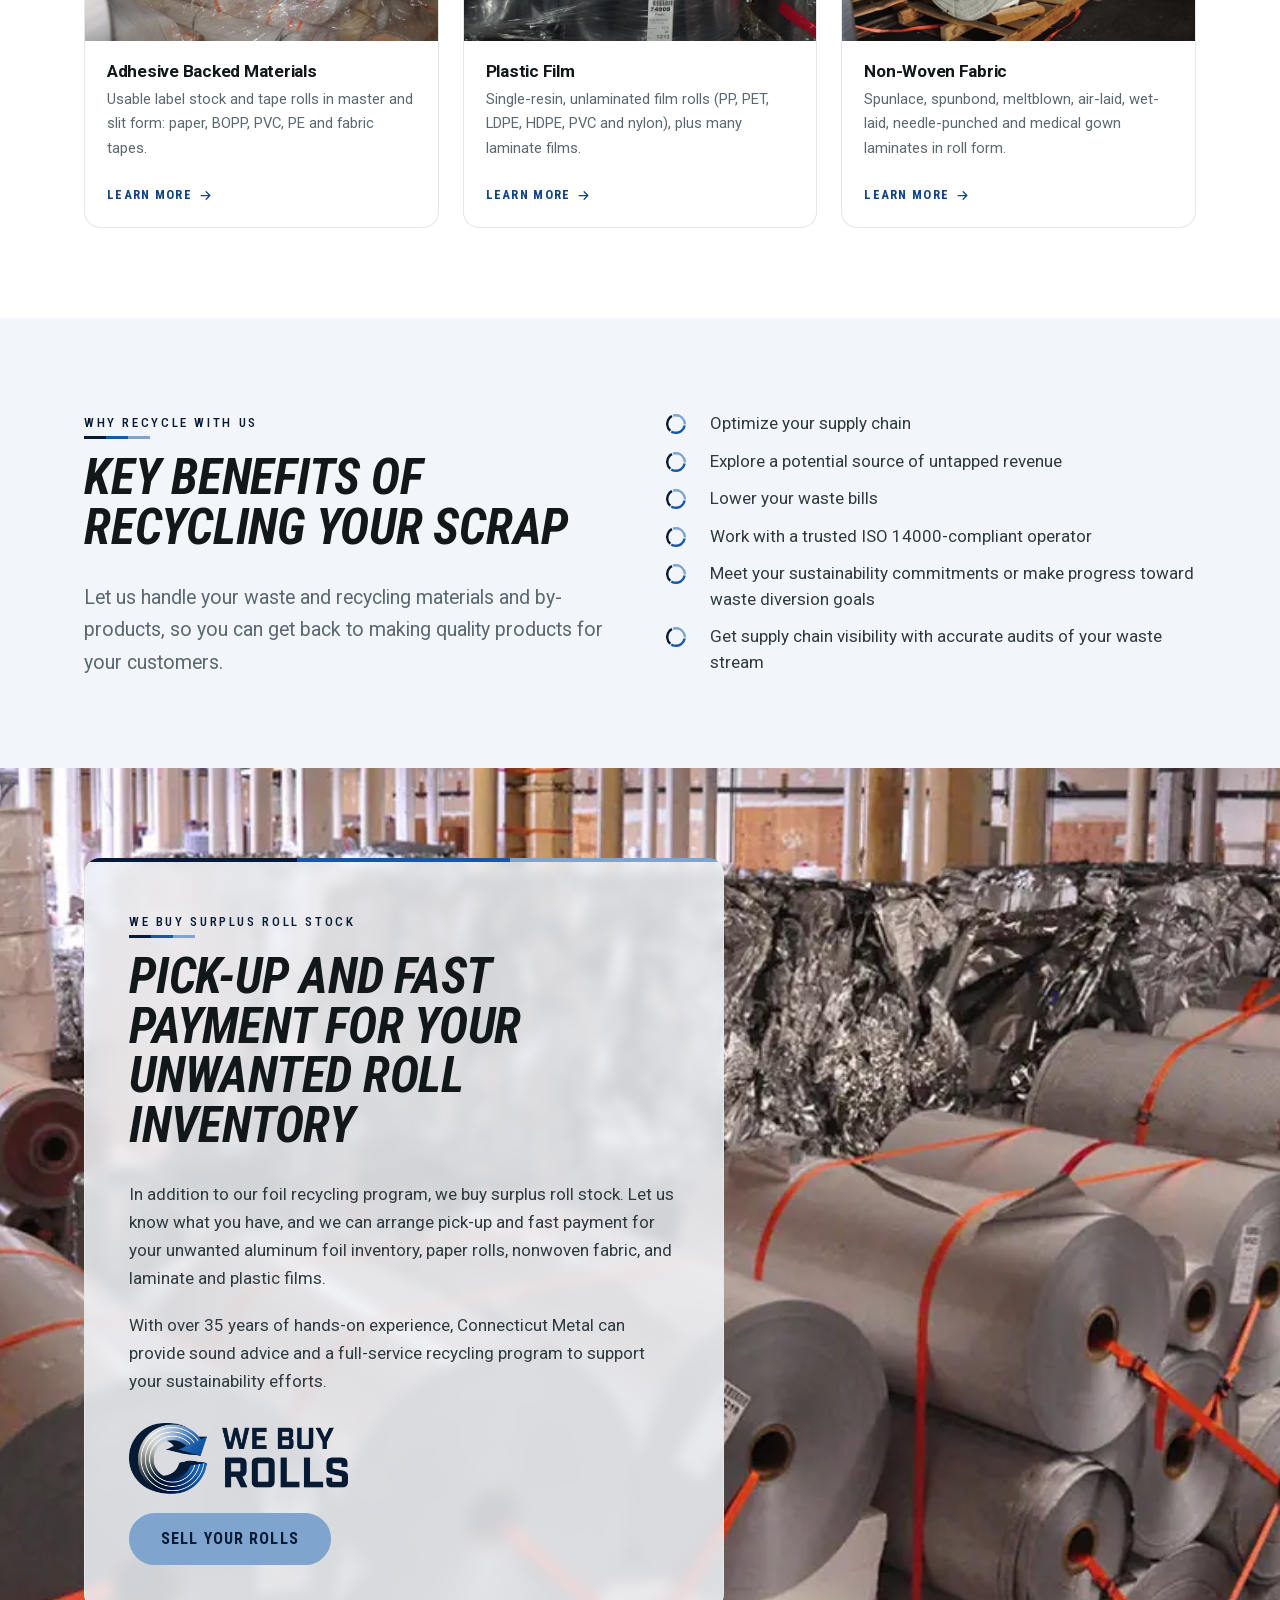
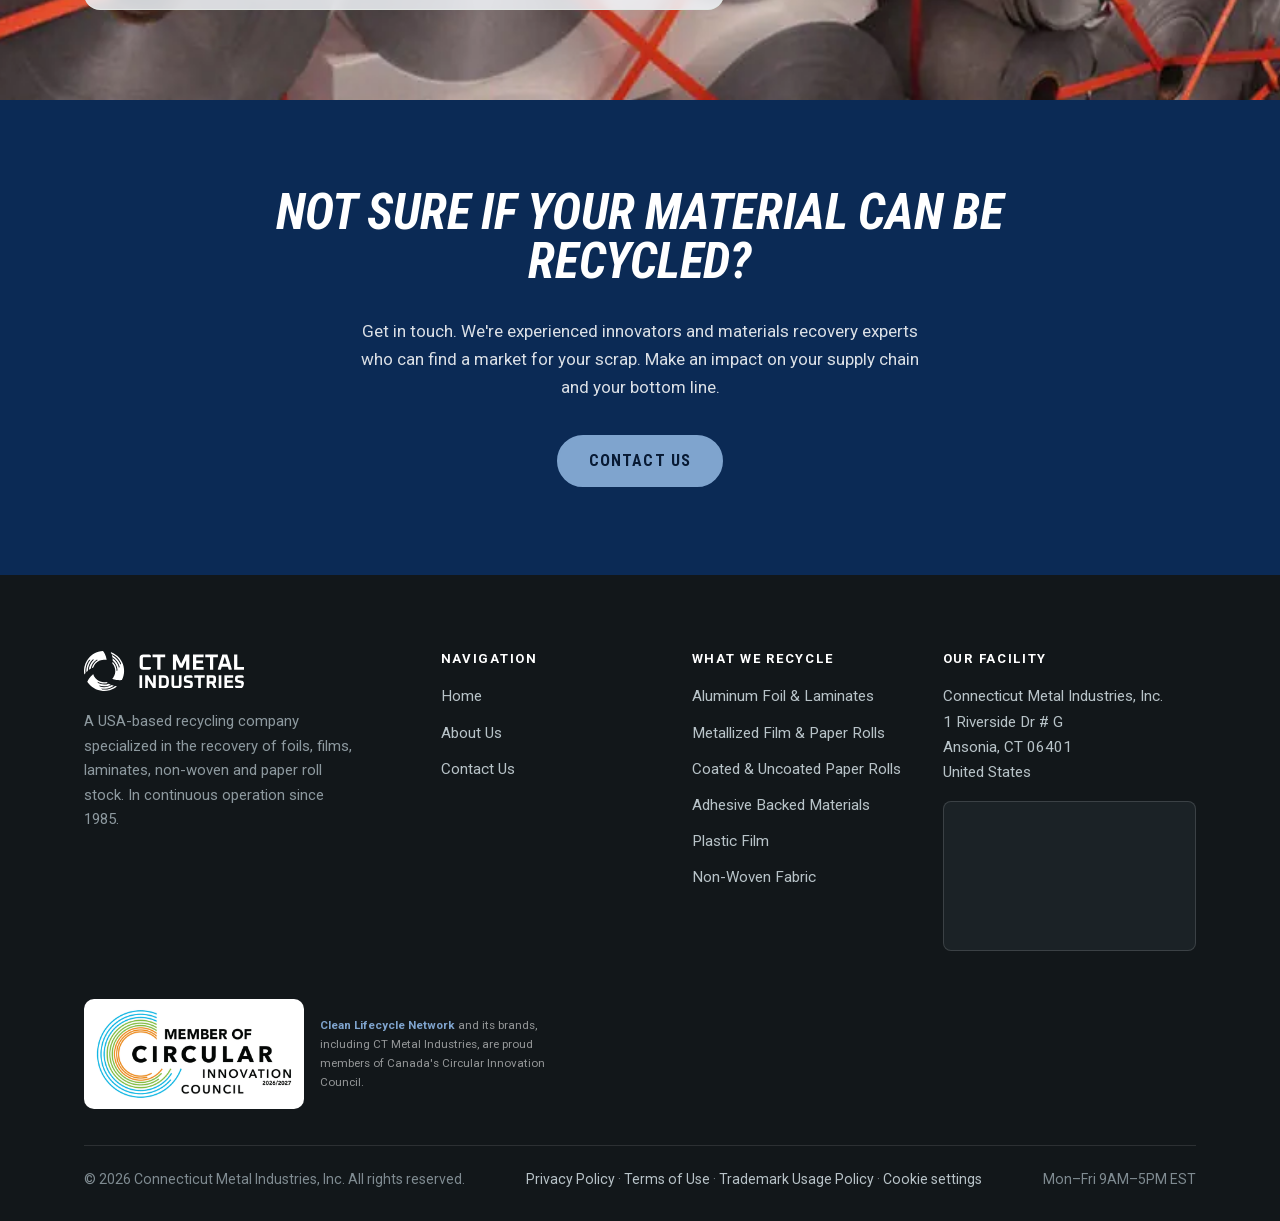
==== commit 9a04c7a9: "Align the cookie banner with the Privacy Policy: HubSpot is always on The 11-23 policy says HubSpot " ====
--- a/index.html
+++ b/index.html
@@ -87,8 +87,8 @@
   ]
 }
 </script>
-<!-- Cookie consent: must load before the Google tag. HubSpot tracking loads from here after opt-in. -->
-<script src="assets/js/consent.js?v=1cfa18e0"></script>
+<!-- Cookie consent: must load before the Google tag. Clarity loads from here after opt-in. -->
+<script src="assets/js/consent.js?v=5bc01b69"></script>
 <!-- Google tag (gtag.js) -->
 <script async src="https://www.googletagmanager.com/gtag/js?id=G-C5FY2DNFJ9"></script>
 <script>
@@ -307,5 +307,8 @@
 </footer>
 <script src="assets/js/main.js?v=e0b4fc1c"></script>
 <script>document.getElementById('year').textContent = new Date().getFullYear();</script>
+<!-- Start of HubSpot Embed Code -->
+<script type="text/javascript" id="hs-script-loader" async defer src="//js-na3.hs-scripts.com/343635070.js"></script>
+<!-- End of HubSpot Embed Code -->
 </body>
 </html>
